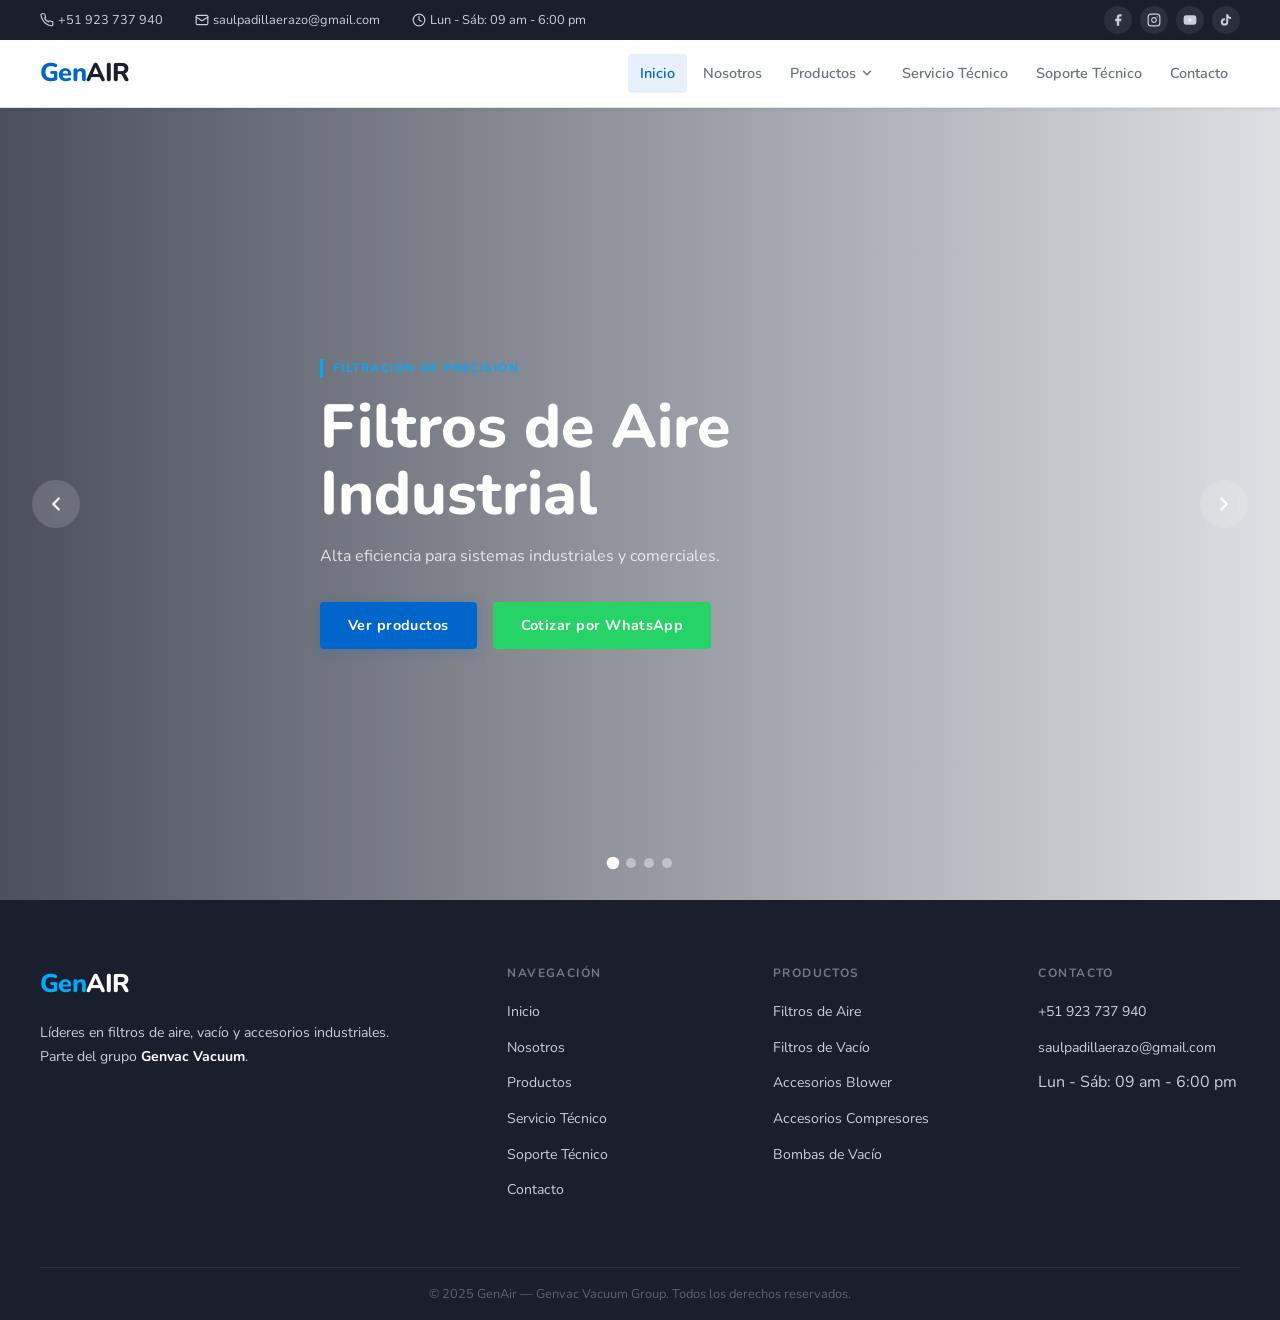
==== index.html @ 7f689625 "Primer Commit" ====
<!DOCTYPE html>
<html lang="es">
<head>
  <meta charset="UTF-8" />
  <meta name="viewport" content="width=device-width, initial-scale=1.0"/>
  <meta name="description" content="GenAir — Líderes en filtros de aire, filtros de vacío y accesorios industriales. Parte del grupo Genvac Vacuum."/>
  <title>GenAir — Filtros & Accesorios Industriales</title>
  <link rel="preconnect" href="https://fonts.googleapis.com">
  <link rel="preconnect" href="https://fonts.gstatic.com" crossorigin>
  <link href="https://fonts.googleapis.com/css2?family=Nunito:wght@400;600;700;800&display=swap" rel="stylesheet">
  <link rel="stylesheet" href="./styles/style.css"/>
</head>
<body>

  <!-- TOPBAR -->
  <div id="topbar">
    <div class="container">
      <div class="topbar-info">
        <span>
          <svg xmlns="http://www.w3.org/2000/svg" viewBox="0 0 24 24" fill="none" stroke="currentColor" stroke-width="2" stroke-linecap="round" stroke-linejoin="round"><path d="M22 16.92v3a2 2 0 0 1-2.18 2 19.79 19.79 0 0 1-8.63-3.07A19.5 19.5 0 0 1 4.69 12 19.79 19.79 0 0 1 1.61 3.4 2 2 0 0 1 3.6 1.22h3a2 2 0 0 1 2 1.72c.127.96.361 1.903.7 2.81a2 2 0 0 1-.45 2.11L7.91 8.81a16 16 0 0 0 6.29 6.29l.95-.95a2 2 0 0 1 2.11-.45c.907.339 1.85.573 2.81.7A2 2 0 0 1 22 16.92z"/></svg>
          <a href="tel:+51923737940">+51 923 737 940</a>
        </span>
        <span>
          <svg xmlns="http://www.w3.org/2000/svg" viewBox="0 0 24 24" fill="none" stroke="currentColor" stroke-width="2" stroke-linecap="round" stroke-linejoin="round"><rect width="20" height="16" x="2" y="4" rx="2"/><path d="m22 7-8.97 5.7a1.94 1.94 0 0 1-2.06 0L2 7"/></svg>
          <a href="mailto:saulpadillaerazo@gmail.com">saulpadillaerazo@gmail.com</a>
        </span>
        <span>
          <svg xmlns="http://www.w3.org/2000/svg" viewBox="0 0 24 24" fill="none" stroke="currentColor" stroke-width="2" stroke-linecap="round" stroke-linejoin="round"><circle cx="12" cy="12" r="10"/><polyline points="12 6 12 12 16 14"/></svg>
          Lun - Sáb: 09 am - 6:00 pm
        </span>
      </div>
      <div class="topbar-social">
        <a href="#" aria-label="Facebook"><svg xmlns="http://www.w3.org/2000/svg" viewBox="0 0 24 24" fill="currentColor"><path d="M18 2h-3a5 5 0 0 0-5 5v3H7v4h3v8h4v-8h3l1-4h-4V7a1 1 0 0 1 1-1h3z"/></svg></a>
        <a href="#" aria-label="Instagram"><svg xmlns="http://www.w3.org/2000/svg" viewBox="0 0 24 24" fill="none" stroke="currentColor" stroke-width="2" stroke-linecap="round" stroke-linejoin="round"><rect width="20" height="20" x="2" y="2" rx="5" ry="5"/><path d="M16 11.37A4 4 0 1 1 12.63 8 4 4 0 0 1 16 11.37z"/><line x1="17.5" x2="17.51" y1="6.5" y2="6.5"/></svg></a>
        <a href="#" aria-label="YouTube"><svg xmlns="http://www.w3.org/2000/svg" viewBox="0 0 24 24" fill="currentColor"><path d="M22.54 6.42a2.78 2.78 0 0 0-1.95-1.96C18.88 4 12 4 12 4s-6.88 0-8.59.46A2.78 2.78 0 0 0 1.46 6.42 29 29 0 0 0 1 12a29 29 0 0 0 .46 5.58 2.78 2.78 0 0 0 1.95 1.96C5.12 20 12 20 12 20s6.88 0 8.59-.46a2.78 2.78 0 0 0 1.95-1.96A29 29 0 0 0 23 12a29 29 0 0 0-.46-5.58z"/><polygon points="9.75 15.02 15.5 12 9.75 8.98 9.75 15.02" fill="white"/></svg></a>
        <a href="#" aria-label="TikTok"><svg xmlns="http://www.w3.org/2000/svg" viewBox="0 0 24 24" fill="currentColor"><path d="M19.59 6.69a4.83 4.83 0 0 1-3.77-4.25V2h-3.45v13.67a2.89 2.89 0 0 1-2.88 2.5 2.89 2.89 0 0 1-2.89-2.89 2.89 2.89 0 0 1 2.89-2.89c.28 0 .54.04.79.1V9.01a6.33 6.33 0 0 0-.79-.05 6.34 6.34 0 0 0-6.34 6.34 6.34 6.34 0 0 0 6.34 6.34 6.34 6.34 0 0 0 6.33-6.34V8.69a8.18 8.18 0 0 0 4.78 1.52V6.75a4.85 4.85 0 0 1-1.01-.06z"/></svg></a>
      </div>
    </div>
  </div>

  <!-- HEADER -->
  <header id="header">
    <div class="container">
      <a href="index.html" class="logo" aria-label="GenAir inicio">
        <span class="logo-gen">Gen</span><span class="logo-air">AIR</span>
      </a>
      <nav id="nav" aria-label="Menú principal">
        <ul>
          <li><a href="index.html" class="active">Inicio</a></li>
          <li><a href="pages/nosotros.html">Nosotros</a></li>
          <li class="has-dropdown">
            <a href="pages/productos.html" class="dropdown-toggle">
              Productos
              <svg xmlns="http://www.w3.org/2000/svg" viewBox="0 0 24 24" fill="none" stroke="currentColor" stroke-width="2.5" stroke-linecap="round" stroke-linejoin="round"><polyline points="6 9 12 15 18 9"/></svg>
            </a>
            <ul class="dropdown">
              <li><a href="pages/productos.html#filtros-aire">Filtros de Aire</a></li>
              <li><a href="pages/productos.html#filtros-vacio">Filtros de Vacío</a></li>
              <li><a href="pages/productos.html#accesorios-blower">Accesorios Blower</a></li>
              <li><a href="pages/productos.html#accesorios-compresores">Accesorios Compresores</a></li>
              <li><a href="pages/productos.html#bombas-vacio">Bombas de Vacío</a></li>
            </ul>
          </li>
          <li><a href="pages/servicio-tecnico.html">Servicio Técnico</a></li>
          <li><a href="pages/soporte-tecnico.html">Soporte Técnico</a></li>
          <li><a href="pages/contacto.html">Contacto</a></li>
        </ul>
      </nav>
      <button id="hamburger" aria-label="Abrir menú" aria-expanded="false" aria-controls="nav">
        <span></span>
        <span></span>
        <span></span>
      </button>
    </div>
  </header>

  <!-- MAIN -->
  <main>

    <!-- SLIDER -->
    <section id="hero-slider">
      <div id="slider-track">

        <!-- Slide 1 -->
        <div class="slide active" data-index="0">
          <div class="slide-bg" style="background-image: url('img/slides/slide-1.jpg');"></div>
          <div class="slide-overlay"></div>
          <div class="container slide-content">
            <span class="slide-tag">Filtración de precisión</span>
            <h1>Filtros de Aire<br/>Industrial</h1>
            <p>Alta eficiencia para sistemas industriales y comerciales.</p>
            <div class="slide-ctas">
              <a href="pages/productos.html#filtros-aire" class="btn-primary">Ver productos</a>
              <a href="https://wa.me/51923737940" class="btn-whatsapp" target="_blank" rel="noopener">Cotizar por WhatsApp</a>
            </div>
          </div>
        </div>

        <!-- Slide 2 -->
        <div class="slide" data-index="1">
          <div class="slide-bg" style="background-image: url('img/slides/slide-2.jpg');"></div>
          <div class="slide-overlay"></div>
          <div class="container slide-content">
            <span class="slide-tag">Vacío industrial</span>
            <h1>Filtros de<br/>Vacío</h1>
            <p>Protección precisa para sistemas de vacío exigentes.</p>
            <div class="slide-ctas">
              <a href="pages/productos.html#filtros-vacio" class="btn-primary">Ver productos</a>
              <a href="https://wa.me/51923737940" class="btn-whatsapp" target="_blank" rel="noopener">Cotizar por WhatsApp</a>
            </div>
          </div>
        </div>

        <!-- Slide 3 -->
        <div class="slide" data-index="2">
          <div class="slide-bg" style="background-image: url('img/slides/slide-3.jpg');"></div>
          <div class="slide-overlay"></div>
          <div class="container slide-content">
            <span class="slide-tag">Blowers & Compresores</span>
            <h1>Accesorios de<br/>Alto Rendimiento</h1>
            <p>Componentes para blowers, compresores y bombas de vacío.</p>
            <div class="slide-ctas">
              <a href="pages/productos.html#accesorios-blower" class="btn-primary">Ver productos</a>
              <a href="https://wa.me/51923737940" class="btn-whatsapp" target="_blank" rel="noopener">Cotizar por WhatsApp</a>
            </div>
          </div>
        </div>

        <!-- Slide 4 -->
        <div class="slide" data-index="3">
          <div class="slide-bg" style="background-image: url('img/slides/slide-4.jpg');"></div>
          <div class="slide-overlay"></div>
          <div class="container slide-content">
            <span class="slide-tag">Grupo Genvac Vacuum</span>
            <h1>Calidad &<br/>Confianza</h1>
            <p>Parte del prestigioso grupo Genvac Vacuum. Líderes en el mercado industrial.</p>
            <div class="slide-ctas">
              <a href="pages/nosotros.html" class="btn-primary">Conoce GenAir</a>
              <a href="https://wa.me/51923737940" class="btn-whatsapp" target="_blank" rel="noopener">Cotizar por WhatsApp</a>
            </div>
          </div>
        </div>

      </div>

      <!-- Flechas -->
      <button id="slider-prev" aria-label="Slide anterior">
        <svg xmlns="http://www.w3.org/2000/svg" viewBox="0 0 24 24" fill="none" stroke="currentColor" stroke-width="2.5" stroke-linecap="round" stroke-linejoin="round"><polyline points="15 18 9 12 15 6"/></svg>
      </button>
      <button id="slider-next" aria-label="Siguiente slide">
        <svg xmlns="http://www.w3.org/2000/svg" viewBox="0 0 24 24" fill="none" stroke="currentColor" stroke-width="2.5" stroke-linecap="round" stroke-linejoin="round"><polyline points="9 18 15 12 9 6"/></svg>
      </button>

      <!-- Puntos -->
      <div id="slider-dots">
        <button class="dot active" data-slide="0" aria-label="Slide 1"></button>
        <button class="dot" data-slide="1" aria-label="Slide 2"></button>
        <button class="dot" data-slide="2" aria-label="Slide 3"></button>
        <button class="dot" data-slide="3" aria-label="Slide 4"></button>
      </div>

    </section>

  </main>

  <!-- FOOTER -->
  <footer>
    <div class="container footer-grid">
      <div class="footer-brand">
        <a href="index.html" aria-label="GenAir inicio">
          <span class="logo-gen">Gen</span><span class="logo-air">AIR</span>
        </a>
        <p>Líderes en filtros de aire, vacío y accesorios industriales.<br/>Parte del grupo <strong>Genvac Vacuum</strong>.</p>
      </div>
      <div>
        <h4>Navegación</h4>
        <ul>
          <li><a href="index.html">Inicio</a></li>
          <li><a href="pages/nosotros.html">Nosotros</a></li>
          <li><a href="pages/productos.html">Productos</a></li>
          <li><a href="pages/servicio-tecnico.html">Servicio Técnico</a></li>
          <li><a href="pages/soporte-tecnico.html">Soporte Técnico</a></li>
          <li><a href="pages/contacto.html">Contacto</a></li>
        </ul>
      </div>
      <div>
        <h4>Productos</h4>
        <ul>
          <li><a href="pages/productos.html#filtros-aire">Filtros de Aire</a></li>
          <li><a href="pages/productos.html#filtros-vacio">Filtros de Vacío</a></li>
          <li><a href="pages/productos.html#accesorios-blower">Accesorios Blower</a></li>
          <li><a href="pages/productos.html#accesorios-compresores">Accesorios Compresores</a></li>
          <li><a href="pages/productos.html#bombas-vacio">Bombas de Vacío</a></li>
        </ul>
      </div>
      <div>
        <h4>Contacto</h4>
        <ul>
          <li><a href="tel:+51923737940">+51 923 737 940</a></li>
          <li><a href="mailto:saulpadillaerazo@gmail.com">saulpadillaerazo@gmail.com</a></li>
          <li>Lun - Sáb: 09 am - 6:00 pm</li>
        </ul>
      </div>
    </div>
    <div class="footer-bottom">
      <div class="container">
        <span>&copy; 2025 GenAir — Genvac Vacuum Group. Todos los derechos reservados.</span>
      </div>
    </div>
  </footer>

  <!-- WHATSAPP FLOTANTE -->
  <a href="https://wa.me/51923737940" id="whatsapp-float" target="_blank" rel="noopener" aria-label="Contactar por WhatsApp">
    <svg xmlns="http://www.w3.org/2000/svg" viewBox="0 0 24 24" fill="currentColor" width="28"><path d="M17.472 14.382c-.297-.149-1.758-.867-2.03-.967-.273-.099-.471-.148-.67.15-.197.297-.767.966-.94 1.164-.173.199-.347.223-.644.075-.297-.15-1.255-.463-2.39-1.475-.883-.788-1.48-1.761-1.653-2.059-.173-.297-.018-.458.13-.606.134-.133.298-.347.446-.52.149-.174.198-.298.298-.497.099-.198.05-.371-.025-.52-.075-.149-.669-1.612-.916-2.207-.242-.579-.487-.5-.669-.51-.173-.008-.371-.01-.57-.01-.198 0-.52.074-.792.372-.272.297-1.04 1.016-1.04 2.479 0 1.462 1.065 2.875 1.213 3.074.149.198 2.096 3.2 5.077 4.487.709.306 1.262.489 1.694.625.712.227 1.36.195 1.871.118.571-.085 1.758-.719 2.006-1.413.248-.694.248-1.289.173-1.413-.074-.124-.272-.198-.57-.347z"/><path d="M12 0C5.373 0 0 5.373 0 12c0 2.122.554 4.118 1.522 5.852L0 24l6.266-1.5A11.944 11.944 0 0012 24c6.627 0 12-5.373 12-12S18.627 0 12 0zm0 21.818a9.818 9.818 0 01-5.032-1.388l-.36-.215-3.726.892.935-3.618-.235-.372A9.818 9.818 0 1112 21.818z"/></svg>
    <span>¿Necesitas ayuda?</span>
  </a>

  <script src="./js/main.js"></script>
</body>
</html>
---- styles/style.css ----
*,
*::before,
*::after {
  box-sizing: border-box;
  margin: 0;
  padding: 0;
}

html {
  font-size: 16px;
  scroll-behavior: smooth;
}

body {
  font-family: "Nunito", sans-serif;
  font-weight: 400;
  color: #1a1f2e;
  background: #ffffff;
  line-height: 1.6;
  overflow-x: hidden;
}

img {
  max-width: 100%;
  display: block;
}

a {
  color: inherit;
  text-decoration: none;
}

ul {
  list-style: none;
}

button {
  font-family: "Nunito", sans-serif;
  cursor: pointer;
  border: none;
  background: none;
}

.container {
  width: min(1200px, 100% - 2rem);
  margin-inline: auto;
}

.fade-up,
.fade-in,
.fade-left,
.fade-right,
.value-card,
.why-card,
.mv-card,
.product-card,
.service-card,
.support-card,
.split-img,
.split-text,
.contact-info,
.contact-form-wrap {
  opacity: 0;
  transition: opacity 0.55s ease, transform 0.55s ease;
}

.fade-up,
.value-card,
.why-card,
.mv-card,
.product-card,
.service-card,
.support-card {
  transform: translateY(28px);
}

.fade-left,
.split-text {
  transform: translateX(-28px);
}

.fade-right,
.split-img,
.contact-form-wrap {
  transform: translateX(28px);
}

.fade-in,
.contact-info {
  transform: none;
}

.fade-up.visible,
.fade-in.visible,
.fade-left.visible,
.fade-right.visible,
.value-card.visible,
.why-card.visible,
.mv-card.visible,
.product-card.visible,
.service-card.visible,
.support-card.visible,
.split-img.visible,
.split-text.visible,
.contact-info.visible,
.contact-form-wrap.visible {
  opacity: 1;
  transform: none;
}

.input-error {
  border-color: #e53e3e !important;
  box-shadow: 0 0 0 3px rgba(229, 62, 62, 0.12) !important;
}

.field-error {
  font-size: 0.78rem;
  font-weight: 600;
  color: #e53e3e;
  margin-top: 4px;
}

.img-placeholder {
  width: 100%;
  aspect-ratio: 4/3;
  background: #f5f7fa;
  border: 2px dashed #e2e6ed;
  border-radius: 16px;
  display: flex;
  align-items: center;
  justify-content: center;
  color: #9ca3af;
  font-size: 0.88rem;
  font-weight: 600;
}

.btn-primary,
.btn-whatsapp,
.btn-outline,
.btn-outline-dark {
  display: inline-flex;
  align-items: center;
  justify-content: center;
  gap: 8px;
  padding: 12px 28px;
  border-radius: 4px;
  font-family: "Nunito", sans-serif;
  font-size: 0.9rem;
  font-weight: 700;
  letter-spacing: 0.03em;
  transition: background 0.25s ease, transform 0.25s ease, box-shadow 0.25s ease;
  white-space: nowrap;
  cursor: pointer;
  border: none;
}

.btn-full {
  width: 100%;
}

.btn-primary {
  background: #0066cc;
  color: #fff;
  box-shadow: 0 2px 12px rgba(0, 102, 204, 0.25);
}
.btn-primary:hover {
  background: #004fa3;
  transform: translateY(-2px);
  box-shadow: 0 6px 20px rgba(0, 102, 204, 0.35);
}

.btn-whatsapp {
  background: #25d366;
  color: #fff;
}
.btn-whatsapp:hover {
  background: #1ebe5d;
  transform: translateY(-2px);
}

.btn-outline {
  background: transparent;
  color: #0066cc;
  border: 1.5px solid #0066cc;
}
.btn-outline:hover {
  background: #0066cc;
  color: #fff;
}

.btn-outline-dark {
  background: transparent;
  color: #fff;
  border: 1.5px solid rgba(255, 255, 255, 0.4);
}
.btn-outline-dark:hover {
  background: rgba(255, 255, 255, 0.1);
}

#topbar {
  background: #1a1f2e;
  color: #c8d0dc;
  height: 40px;
  font-size: 0.8rem;
}
#topbar .container {
  display: flex;
  align-items: center;
  justify-content: space-between;
  height: 100%;
}

.topbar-info {
  display: flex;
  align-items: center;
  gap: 32px;
}
.topbar-info span {
  display: flex;
  align-items: center;
  gap: 4px;
}
.topbar-info svg {
  width: 14px;
  height: 14px;
  flex-shrink: 0;
}
.topbar-info a {
  color: #c8d0dc;
  transition: color 0.25s ease;
}
.topbar-info a:hover {
  color: #fff;
}

.topbar-social {
  display: flex;
  align-items: center;
  gap: 8px;
}
.topbar-social a {
  display: flex;
  align-items: center;
  justify-content: center;
  width: 28px;
  height: 28px;
  border-radius: 50%;
  background: rgba(255, 255, 255, 0.08);
  color: #c8d0dc;
  transition: background 0.25s ease, color 0.25s ease;
}
.topbar-social a svg {
  width: 14px;
  height: 14px;
}
.topbar-social a:hover {
  background: #0066cc;
  color: #fff;
}

@media (max-width: 768px) {
  .topbar-info span:not(:first-child) {
    display: none;
  }
}
#header {
  position: sticky;
  top: 0;
  z-index: 100;
  background: #ffffff;
  height: 68px;
  border-bottom: 1px solid #e2e6ed;
  box-shadow: 0 1px 4px rgba(0, 0, 0, 0.08);
  transition: box-shadow 0.25s ease;
}
#header.is-scrolled {
  box-shadow: 0 4px 16px rgba(0, 0, 0, 0.1);
}
#header .container {
  display: flex;
  align-items: center;
  justify-content: space-between;
  height: 100%;
  gap: 32px;
}

.logo {
  flex-shrink: 0;
  display: flex;
  align-items: center;
}

.logo-gen {
  color: #0066cc;
  font-weight: 800;
  font-size: 1.6rem;
  letter-spacing: -0.02em;
}

.logo-air {
  color: #1a1f2e;
  font-weight: 800;
  font-size: 1.6rem;
  letter-spacing: -0.02em;
}

#hamburger {
  display: none;
  flex-direction: column;
  justify-content: center;
  gap: 5px;
  width: 40px;
  height: 40px;
  padding: 8px;
  border-radius: 4px;
  transition: background 0.25s ease;
}
#hamburger:hover {
  background: #f5f7fa;
}
#hamburger span {
  display: block;
  width: 100%;
  height: 2px;
  background: #1a1f2e;
  border-radius: 2px;
  transition: transform 0.25s ease, opacity 0.25s ease;
}
#hamburger.is-open span:nth-child(1) {
  transform: translateY(7px) rotate(45deg);
}
#hamburger.is-open span:nth-child(2) {
  opacity: 0;
}
#hamburger.is-open span:nth-child(3) {
  transform: translateY(-7px) rotate(-45deg);
}

@media (max-width: 768px) {
  #hamburger {
    display: flex;
  }
}
#nav > ul {
  display: flex;
  align-items: center;
  gap: 4px;
}
#nav a {
  display: flex;
  align-items: center;
  gap: 4px;
  padding: 8px 12px;
  font-size: 0.9rem;
  font-weight: 600;
  color: #6b7280;
  border-radius: 4px;
  transition: color 0.25s ease, background 0.25s ease;
  white-space: nowrap;
}
#nav a:hover, #nav a.active {
  color: #0066cc;
  background: #e8f0fb;
}
#nav a svg {
  width: 14px;
  height: 14px;
  transition: transform 0.25s ease;
}

.has-dropdown {
  position: relative;
}
.has-dropdown.is-open > a svg {
  transform: rotate(180deg);
}

.dropdown {
  display: none;
  position: absolute;
  top: calc(100% + 8px);
  left: 0;
  background: #ffffff;
  border: 1px solid #e2e6ed;
  border-radius: 8px;
  box-shadow: 0 8px 32px rgba(0, 0, 0, 0.14);
  min-width: 220px;
  padding: 8px;
  z-index: 200;
  flex-direction: column !important;
  gap: 0 !important;
}
.dropdown li a {
  display: block;
  padding: 10px 14px;
  font-size: 0.88rem;
  font-weight: 600;
  color: #6b7280;
  border-radius: 4px;
}
.dropdown li a:hover {
  background: #e8f0fb;
  color: #0066cc;
}

.has-dropdown.is-open > .dropdown {
  display: block;
}

@media (max-width: 768px) {
  #nav {
    display: none;
    position: fixed;
    top: calc(40px + 68px);
    left: 0;
    right: 0;
    background: #ffffff;
    border-bottom: 1px solid #e2e6ed;
    box-shadow: 0 8px 32px rgba(0, 0, 0, 0.14);
    padding: 16px;
    z-index: 99;
  }
  #nav.is-open {
    display: block;
  }
  #nav > ul {
    flex-direction: column;
    align-items: stretch;
    gap: 0;
  }
  #nav a {
    padding: 14px 16px;
    border-bottom: 1px solid #e2e6ed;
    border-radius: 0;
  }
  .dropdown {
    position: static;
    box-shadow: none;
    border: none;
    border-radius: 0;
    padding-left: 32px;
    background: #f5f7fa;
    min-width: unset;
  }
  .dropdown li a {
    border-bottom: 1px solid #e2e6ed;
    border-radius: 0;
  }
  .has-dropdown.is-open > .dropdown {
    display: block;
  }
}
#whatsapp-float {
  position: fixed;
  bottom: 32px;
  right: 32px;
  z-index: 999;
  display: flex;
  align-items: center;
  gap: 8px;
  background: #25d366;
  color: #fff;
  padding: 12px 20px 12px 16px;
  border-radius: 50px;
  box-shadow: 0 4px 20px rgba(37, 211, 102, 0.4);
  font-size: 0.88rem;
  font-weight: 700;
  transition: transform 0.25s ease, box-shadow 0.25s ease, opacity 0.25s ease;
  opacity: 0;
  transform: translateY(10px);
  pointer-events: none;
}
#whatsapp-float.is-visible {
  opacity: 1;
  transform: translateY(0);
  pointer-events: auto;
}
#whatsapp-float:hover {
  background: #1ebe5d;
  transform: translateY(-3px);
  box-shadow: 0 8px 28px rgba(37, 211, 102, 0.5);
}
#whatsapp-float svg {
  flex-shrink: 0;
}

@media (max-width: 768px) {
  #whatsapp-float {
    padding: 14px;
    border-radius: 50%;
  }
  #whatsapp-float span {
    display: none;
  }
}
#hero-slider {
  position: relative;
  width: 100%;
  height: calc(100vh - 40px - 68px);
  min-height: 480px;
  overflow: hidden;
}

#slider-track {
  position: relative;
  width: 100%;
  height: 100%;
}

.slide {
  position: absolute;
  inset: 0;
  opacity: 0;
  transition: opacity 0.7s ease;
  pointer-events: none;
}
.slide.active {
  opacity: 1;
  pointer-events: auto;
}

.slide-bg {
  position: absolute;
  inset: 0;
  background-size: cover;
  background-position: center;
  background-repeat: no-repeat;
  background-color: #f5f7fa;
}

.slide-overlay {
  position: absolute;
  inset: 0;
  background: linear-gradient(to right, rgba(10, 15, 30, 0.72) 0%, rgba(10, 15, 30, 0.35) 60%, rgba(10, 15, 30, 0.1) 100%);
}

.slide-content {
  position: relative;
  z-index: 2;
  height: 100%;
  display: flex;
  flex-direction: column;
  justify-content: center;
  padding-block: 64px;
  max-width: 640px;
}

.slide-tag {
  display: inline-block;
  font-size: 0.75rem;
  font-weight: 700;
  letter-spacing: 0.12em;
  text-transform: uppercase;
  color: #00aaff;
  border-left: 3px solid #00aaff;
  padding-left: 10px;
  margin-bottom: 16px;
}

.slide-content h1 {
  font-size: clamp(2.2rem, 5vw, 3.8rem);
  font-weight: 800;
  line-height: 1.1;
  color: #fff;
  margin-bottom: 16px;
  animation: slideUp 0.6s ease both;
}

.slide-content p {
  font-size: 1rem;
  color: rgba(255, 255, 255, 0.8);
  max-width: 480px;
  margin-bottom: 32px;
  animation: slideUp 0.6s 0.1s ease both;
}

.slide-ctas {
  display: flex;
  gap: 16px;
  flex-wrap: wrap;
  animation: slideUp 0.6s 0.2s ease both;
}

#slider-prev,
#slider-next {
  position: absolute;
  top: 50%;
  transform: translateY(-50%);
  z-index: 10;
  width: 48px;
  height: 48px;
  border-radius: 50%;
  background: rgba(255, 255, 255, 0.15);
  backdrop-filter: blur(6px);
  color: #fff;
  display: flex;
  align-items: center;
  justify-content: center;
  transition: background 0.25s ease, transform 0.25s ease;
}
#slider-prev svg,
#slider-next svg {
  width: 22px;
  height: 22px;
}
#slider-prev:hover,
#slider-next:hover {
  background: #0066cc;
  transform: translateY(-50%) scale(1.05);
}

#slider-prev {
  left: 32px;
}

#slider-next {
  right: 32px;
}

#slider-dots {
  position: absolute;
  bottom: 32px;
  left: 50%;
  transform: translateX(-50%);
  z-index: 10;
  display: flex;
  gap: 8px;
}

.dot {
  width: 10px;
  height: 10px;
  border-radius: 50%;
  background: rgba(255, 255, 255, 0.4);
  transition: background 0.25s ease, transform 0.25s ease;
}
.dot.active {
  background: #fff;
  transform: scale(1.25);
}
.dot:hover {
  background: rgba(255, 255, 255, 0.75);
}

@keyframes slideUp {
  from {
    opacity: 0;
    transform: translateY(20px);
  }
  to {
    opacity: 1;
    transform: translateY(0);
  }
}
@media (max-width: 768px) {
  #slider-prev {
    left: 16px;
  }
  #slider-next {
    right: 16px;
  }
  #slider-prev,
  #slider-next {
    width: 40px;
    height: 40px;
  }
  .slide-ctas {
    flex-direction: column;
  }
}
footer {
  background: #1a1f2e;
  color: #c8d0dc;
  padding-top: 64px;
}

.footer-grid {
  display: grid;
  grid-template-columns: 2fr 1fr 1fr 1fr;
  gap: 64px;
  padding-bottom: 64px;
  border-bottom: 1px solid rgba(255, 255, 255, 0.08);
}

.footer-brand .logo-gen {
  color: #00aaff;
}
.footer-brand .logo-air {
  color: #fff;
}
.footer-brand p {
  margin-top: 16px;
  font-size: 0.88rem;
  color: #c8d0dc;
  line-height: 1.7;
}
.footer-brand p strong {
  color: #fff;
}

footer h4 {
  font-size: 0.75rem;
  font-weight: 700;
  letter-spacing: 0.12em;
  text-transform: uppercase;
  color: rgba(255, 255, 255, 0.4);
  margin-bottom: 16px;
}

footer ul {
  display: flex;
  flex-direction: column;
  gap: 10px;
}

footer li a,
footer li p {
  font-size: 0.88rem;
  color: #c8d0dc;
  transition: color 0.25s ease;
}

footer li a:hover {
  color: #fff;
}

.footer-bottom {
  padding-block: 16px;
}
.footer-bottom .container {
  display: flex;
  align-items: center;
  justify-content: center;
}
.footer-bottom span {
  font-size: 0.8rem;
  color: rgba(255, 255, 255, 0.3);
}

@media (max-width: 1024px) {
  .footer-grid {
    grid-template-columns: 1fr 1fr;
    gap: 32px;
  }
  .footer-grid .footer-brand {
    grid-column: span 2;
  }
}
@media (max-width: 768px) {
  .footer-grid {
    grid-template-columns: 1fr;
  }
  .footer-grid .footer-brand {
    grid-column: span 1;
  }
}
.page-hero {
  position: relative;
  height: 340px;
  display: flex;
  align-items: center;
  overflow: hidden;
}

.page-hero-bg {
  position: absolute;
  inset: 0;
  background-size: cover;
  background-position: center;
  background-color: #f5f7fa;
}

.page-hero-overlay {
  position: absolute;
  inset: 0;
  background: linear-gradient(to right, rgba(10, 15, 30, 0.8) 0%, rgba(10, 15, 30, 0.45) 60%, rgba(10, 15, 30, 0.15) 100%);
}

.page-hero-content {
  position: relative;
  z-index: 2;
}

.page-tag {
  display: inline-block;
  font-size: 0.75rem;
  font-weight: 700;
  letter-spacing: 0.14em;
  text-transform: uppercase;
  color: #00aaff;
  border-left: 3px solid #00aaff;
  padding-left: 10px;
  margin-bottom: 14px;
}

.page-hero-content h1 {
  font-size: clamp(2rem, 5vw, 3.2rem);
  font-weight: 800;
  color: #fff;
  line-height: 1.1;
  margin-bottom: 12px;
}
.page-hero-content h1 span {
  color: #00aaff;
}

.page-hero-content p {
  font-size: 1rem;
  color: rgba(255, 255, 255, 0.75);
  max-width: 480px;
}

.section-tag {
  display: inline-block;
  font-size: 0.75rem;
  font-weight: 700;
  letter-spacing: 0.14em;
  text-transform: uppercase;
  color: #0066cc;
  border-left: 3px solid #0066cc;
  padding-left: 10px;
  margin-bottom: 14px;
}
.section-tag--light {
  color: rgba(255, 255, 255, 0.6);
  border-color: rgba(255, 255, 255, 0.4);
}

.section-header {
  text-align: center;
  margin-bottom: 56px;
}
.section-header h2 {
  font-size: clamp(1.8rem, 3.5vw, 2.6rem);
  font-weight: 800;
  color: #1a1f2e;
}
.section-header p {
  margin-top: 16px;
  color: #6b7280;
  max-width: 560px;
  margin-inline: auto;
  line-height: 1.75;
}

.section-why .section-header h2 {
  color: #fff;
}

.section-alt {
  background: #f5f7fa;
}

.section-split {
  padding-block: 96px;
  background: #ffffff;
}

.split-grid {
  display: grid;
  grid-template-columns: 1fr 1fr;
  gap: 72px;
  align-items: center;
}
.split-grid--reverse .split-img {
  order: 2;
}
.split-grid--reverse .split-text {
  order: 1;
}

.split-img img {
  width: 100%;
  aspect-ratio: 4/3;
  object-fit: cover;
  border-radius: 16px;
}

.split-text h2 {
  font-size: clamp(1.6rem, 3vw, 2.2rem);
  font-weight: 800;
  line-height: 1.2;
  margin-bottom: 20px;
  color: #1a1f2e;
}
.split-text p {
  color: #6b7280;
  margin-bottom: 16px;
  line-height: 1.75;
}
.split-text p strong {
  color: #0066cc;
  font-weight: 700;
}

#mision-vision {
  padding-block: 80px;
}

.mv-grid {
  display: grid;
  grid-template-columns: 1fr 1fr;
  gap: 32px;
}

.mv-card {
  background: #ffffff;
  border: 1px solid #e2e6ed;
  border-radius: 16px;
  padding: 48px 40px;
  transition: box-shadow 0.25s ease, transform 0.25s ease;
}
.mv-card:hover {
  box-shadow: 0 4px 16px rgba(0, 0, 0, 0.1);
  transform: translateY(-4px);
}
.mv-card:first-child {
  border-top: 4px solid #0066cc;
}
.mv-card:last-child {
  border-top: 4px solid #00aaff;
}
.mv-card h3 {
  font-size: 1.4rem;
  font-weight: 800;
  color: #1a1f2e;
  margin-bottom: 14px;
}
.mv-card p {
  color: #6b7280;
  line-height: 1.75;
}

.mv-icon {
  width: 52px;
  height: 52px;
  border-radius: 8px;
  background: #e8f0fb;
  display: flex;
  align-items: center;
  justify-content: center;
  color: #0066cc;
  margin-bottom: 24px;
}
.mv-icon svg {
  width: 26px;
  height: 26px;
}
.mv-card:last-child .mv-icon {
  background: rgba(0, 170, 255, 0.1);
  color: #00aaff;
}

.section-values {
  padding-block: 96px;
  background: #ffffff;
}

.values-grid {
  display: grid;
  grid-template-columns: repeat(4, 1fr);
  gap: 16px;
}

.value-card {
  background: #f5f7fa;
  border: 1px solid #e2e6ed;
  border-radius: 16px;
  padding: 36px 28px;
  text-align: center;
  transition: box-shadow 0.25s ease, transform 0.25s ease, border-color 0.25s ease;
}
.value-card:hover {
  box-shadow: 0 4px 16px rgba(0, 0, 0, 0.1);
  transform: translateY(-4px);
  border-color: #0066cc;
}
.value-card:hover .value-icon {
  background: #0066cc;
  color: #fff;
}
.value-card h4 {
  font-size: 1.1rem;
  font-weight: 800;
  color: #1a1f2e;
  margin-bottom: 10px;
}
.value-card p {
  font-size: 0.88rem;
  color: #6b7280;
  line-height: 1.7;
}

.value-icon {
  width: 56px;
  height: 56px;
  border-radius: 50%;
  background: #e8f0fb;
  display: flex;
  align-items: center;
  justify-content: center;
  color: #0066cc;
  margin: 0 auto 20px;
  transition: background 0.25s ease, color 0.25s ease;
}
.value-icon svg {
  width: 26px;
  height: 26px;
}

.section-why {
  padding-block: 96px;
  background: #1a1f2e;
}

.why-grid {
  display: grid;
  grid-template-columns: repeat(4, 1fr);
  gap: 16px;
}

.why-card {
  border: 1px solid rgba(255, 255, 255, 0.08);
  border-radius: 16px;
  padding: 36px 28px;
  transition: border-color 0.25s ease, background 0.25s ease;
}
.why-card:hover {
  border-color: #0066cc;
  background: rgba(0, 102, 204, 0.07);
}
.why-card h4 {
  font-size: 1rem;
  font-weight: 800;
  color: #fff;
  margin-bottom: 10px;
}
.why-card p {
  font-size: 0.88rem;
  color: rgba(255, 255, 255, 0.55);
  line-height: 1.7;
}

.why-num {
  display: block;
  font-size: 2.4rem;
  font-weight: 800;
  color: #0066cc;
  opacity: 0.5;
  line-height: 1;
  margin-bottom: 16px;
}

@media (max-width: 1024px) {
  .values-grid {
    grid-template-columns: repeat(2, 1fr);
  }
  .why-grid {
    grid-template-columns: repeat(2, 1fr);
  }
}
@media (max-width: 768px) {
  .page-hero {
    height: 260px;
  }
  .split-grid {
    grid-template-columns: 1fr;
    gap: 40px;
  }
  .split-grid--reverse .split-img,
  .split-grid--reverse .split-text {
    order: unset;
  }
  .mv-grid {
    grid-template-columns: 1fr;
  }
  .values-grid {
    grid-template-columns: 1fr 1fr;
  }
  .why-grid {
    grid-template-columns: 1fr 1fr;
  }
}
@media (max-width: 480px) {
  .values-grid {
    grid-template-columns: 1fr;
  }
  .why-grid {
    grid-template-columns: 1fr;
  }
}
.section-products {
  padding-block: 96px;
  background: #ffffff;
}

.products-grid {
  display: grid;
  grid-template-columns: repeat(3, 1fr);
  gap: 32px;
  margin-bottom: 64px;
}

.product-card {
  display: block;
  border: 1px solid #e2e6ed;
  border-radius: 16px;
  overflow: hidden;
  background: #ffffff;
  transition: box-shadow 0.25s ease, transform 0.25s ease;
}
.product-card:hover {
  box-shadow: 0 8px 32px rgba(0, 0, 0, 0.14);
  transform: translateY(-6px);
}
.product-card:hover .product-card-overlay {
  opacity: 1;
}
.product-card:hover .product-card-img .img-placeholder {
  border-color: #0066cc;
}

.product-card-img {
  position: relative;
  overflow: hidden;
}
.product-card-img img {
  width: 100%;
  aspect-ratio: 16/10;
  object-fit: cover;
  display: block;
  transition: transform 0.25s ease;
}
.product-card-img .img-placeholder {
  aspect-ratio: 16/10;
  border-radius: 0;
  border: none;
  border-bottom: 2px dashed #e2e6ed;
  transition: border-color 0.25s ease;
}
.product-card-img .product-card:hover img {
  transform: scale(1.04);
}

.product-card-overlay {
  position: absolute;
  inset: 0;
  background: rgba(0, 102, 204, 0.75);
  display: flex;
  align-items: center;
  justify-content: center;
  opacity: 0;
  transition: opacity 0.25s ease;
}
.product-card-overlay span {
  color: #fff;
  font-size: 1rem;
  font-weight: 700;
  letter-spacing: 0.04em;
}

.product-card-body {
  padding: 24px;
}
.product-card-body h3 {
  font-size: 1.1rem;
  font-weight: 800;
  color: #1a1f2e;
  margin-bottom: 8px;
}
.product-card-body p {
  font-size: 0.88rem;
  color: #6b7280;
  line-height: 1.7;
}

.products-cta {
  text-align: center;
  padding: 48px 0 0;
  border-top: 1px solid #e2e6ed;
}
.products-cta p {
  font-size: 1rem;
  color: #6b7280;
  margin-bottom: 16px;
}

@media (max-width: 1024px) {
  .products-grid {
    grid-template-columns: repeat(2, 1fr);
  }
}
@media (max-width: 768px) {
  .products-grid {
    grid-template-columns: 1fr;
  }
}
.section-intro {
  padding-block: 96px;
  background: #ffffff;
}
.section-intro .intro-text {
  max-width: 720px;
}
.section-intro .intro-text h2 {
  font-size: clamp(1.6rem, 3vw, 2.2rem);
  font-weight: 800;
  line-height: 1.2;
  margin-bottom: 20px;
  color: #1a1f2e;
}
.section-intro .intro-text p {
  color: #6b7280;
  margin-bottom: 16px;
  line-height: 1.75;
}

.services-grid {
  display: grid;
  grid-template-columns: repeat(3, 1fr);
  gap: 32px;
  padding-block: 96px;
}

.service-card {
  background: #ffffff;
  border: 1px solid #e2e6ed;
  border-radius: 16px;
  overflow: hidden;
  transition: box-shadow 0.25s ease, transform 0.25s ease;
}
.service-card:hover {
  box-shadow: 0 8px 32px rgba(0, 0, 0, 0.14);
  transform: translateY(-4px);
}
.service-card:hover .service-card-overlay {
  opacity: 1;
}

.service-card-img {
  position: relative;
  overflow: hidden;
}
.service-card-img img {
  width: 100%;
  aspect-ratio: 16/9;
  object-fit: cover;
  display: block;
}
.service-card-img .img-placeholder {
  aspect-ratio: 16/9;
  border-radius: 0;
  border: none;
  border-bottom: 2px dashed #e2e6ed;
}

.service-card-overlay {
  position: absolute;
  inset: 0;
  background: rgba(0, 102, 204, 0.5);
  opacity: 0;
  transition: opacity 0.25s ease;
}

.service-card-body {
  padding: 28px;
}
.service-card-body h3 {
  font-size: 1rem;
  font-weight: 800;
  color: #1a1f2e;
  margin-bottom: 12px;
  line-height: 1.3;
}
.service-card-body p {
  font-size: 0.88rem;
  color: #6b7280;
  line-height: 1.7;
  margin-bottom: 32px;
}

.service-icon {
  width: 44px;
  height: 44px;
  border-radius: 8px;
  background: #e8f0fb;
  display: flex;
  align-items: center;
  justify-content: center;
  color: #0066cc;
  margin-bottom: 16px;
}
.service-icon svg {
  width: 22px;
  height: 22px;
}

.section-cta {
  padding-block: 96px;
  background: #0066cc;
  text-align: center;
}
.section-cta h2 {
  font-size: clamp(1.6rem, 3vw, 2.2rem);
  font-weight: 800;
  color: #fff;
  margin-bottom: 16px;
}
.section-cta p {
  color: rgba(255, 255, 255, 0.8);
  margin-bottom: 32px;
  font-size: 1rem;
}

.cta-btns {
  display: flex;
  gap: 16px;
  justify-content: center;
  flex-wrap: wrap;
}

@media (max-width: 1024px) {
  .services-grid {
    grid-template-columns: repeat(2, 1fr);
  }
}
@media (max-width: 768px) {
  .services-grid {
    grid-template-columns: 1fr;
  }
  .cta-btns {
    flex-direction: column;
    align-items: center;
  }
}
.section-support {
  padding-block: 96px;
  background: #ffffff;
}

.support-grid {
  display: grid;
  grid-template-columns: repeat(2, 1fr);
  gap: 32px;
}

.support-card {
  display: block;
  border-radius: 16px;
  overflow: hidden;
  position: relative;
  cursor: pointer;
  transition: box-shadow 0.25s ease, transform 0.25s ease;
}
.support-card:hover {
  box-shadow: 0 8px 32px rgba(0, 0, 0, 0.14);
  transform: translateY(-4px);
}
.support-card:hover .support-card-overlay {
  opacity: 1;
}
.support-card:hover .support-card-body {
  background: #0066cc;
}
.support-card:hover .support-card-body h3, .support-card:hover .support-card-body p {
  color: #fff;
}

.support-card-img {
  position: relative;
  overflow: hidden;
}
.support-card-img img {
  width: 100%;
  aspect-ratio: 16/9;
  object-fit: cover;
  display: block;
  transition: transform 0.4s ease;
}
.support-card-img .img-placeholder {
  aspect-ratio: 16/9;
  border-radius: 0;
  border: none;
  background: #f5f7fa;
}
.support-card-img .support-card:hover img {
  transform: scale(1.04);
}

.support-card-overlay {
  position: absolute;
  inset: 0;
  background: rgba(0, 102, 204, 0.65);
  display: flex;
  align-items: center;
  justify-content: center;
  opacity: 0;
  transition: opacity 0.25s ease;
}
.support-card-overlay span {
  color: #fff;
  font-size: 1.1rem;
  font-weight: 800;
  letter-spacing: 0.04em;
}

.support-card-body {
  padding: 20px 24px;
  background: #ffffff;
  border: 1px solid #e2e6ed;
  border-top: none;
  transition: background 0.25s ease;
}
.support-card-body h3 {
  font-size: 1rem;
  font-weight: 800;
  color: #1a1f2e;
  line-height: 1.3;
  transition: color 0.25s ease;
}

.support-card-subtitle {
  font-size: 0.78rem;
  font-weight: 600;
  color: #6b7280;
  text-transform: uppercase;
  letter-spacing: 0.08em;
  margin-bottom: 4px;
  transition: color 0.25s ease;
}

@media (max-width: 1024px) {
  .support-grid {
    grid-template-columns: repeat(2, 1fr);
  }
}
@media (max-width: 768px) {
  .support-grid {
    grid-template-columns: 1fr;
  }
}
.section-contact {
  padding-block: 96px;
  background: #ffffff;
}

.contact-grid {
  display: grid;
  grid-template-columns: 1fr 1.4fr;
  gap: 72px;
  align-items: start;
}

.contact-info h2 {
  font-size: clamp(1.6rem, 3vw, 2.2rem);
  font-weight: 800;
  line-height: 1.2;
  color: #1a1f2e;
  margin-bottom: 20px;
}
.contact-info > p {
  color: #6b7280;
  line-height: 1.75;
  margin-bottom: 64px;
}

.contact-data {
  display: flex;
  flex-direction: column;
  gap: 32px;
}
.contact-data li {
  display: flex;
  align-items: flex-start;
  gap: 16px;
}

.contact-data-icon {
  width: 44px;
  height: 44px;
  flex-shrink: 0;
  border-radius: 8px;
  background: #e8f0fb;
  display: flex;
  align-items: center;
  justify-content: center;
  color: #0066cc;
}
.contact-data-icon svg {
  width: 20px;
  height: 20px;
}

.contact-data li > div span {
  display: block;
  font-size: 0.75rem;
  font-weight: 700;
  letter-spacing: 0.1em;
  text-transform: uppercase;
  color: #9ca3af;
  margin-bottom: 4px;
}
.contact-data li > div a, .contact-data li > div p {
  font-size: 0.95rem;
  font-weight: 600;
  color: #1a1f2e;
  transition: color 0.25s ease;
}
.contact-data li > div a:hover {
  color: #0066cc;
}

.contact-form-wrap {
  background: #f5f7fa;
  border: 1px solid #e2e6ed;
  border-radius: 16px;
  padding: 48px 40px;
}
.contact-form-wrap h2 {
  font-size: 1.6rem;
  font-weight: 800;
  color: #1a1f2e;
  margin-bottom: 32px;
}

.contact-form {
  display: flex;
  flex-direction: column;
  gap: 16px;
}

.form-row {
  display: grid;
  grid-template-columns: 1fr 1fr;
  gap: 16px;
}

.form-group {
  display: flex;
  flex-direction: column;
  gap: 6px;
}
.form-group label {
  font-size: 0.85rem;
  font-weight: 700;
  color: #1a1f2e;
}
.form-group label span {
  color: #0066cc;
}
.form-group input,
.form-group textarea {
  font-family: "Nunito", sans-serif;
  font-size: 0.9rem;
  color: #1a1f2e;
  background: #ffffff;
  border: 1.5px solid #e2e6ed;
  border-radius: 4px;
  padding: 12px 14px;
  transition: border-color 0.25s ease, box-shadow 0.25s ease;
  outline: none;
  resize: vertical;
}
.form-group input::placeholder,
.form-group textarea::placeholder {
  color: #9ca3af;
}
.form-group input:focus,
.form-group textarea:focus {
  border-color: #0066cc;
  box-shadow: 0 0 0 3px rgba(0, 102, 204, 0.12);
}

.section-map {
  padding-block: 96px;
  background: #f5f7fa;
}
.section-map .section-header {
  margin-bottom: 64px;
}

.map-wrap {
  border-radius: 16px;
  overflow: hidden;
  border: 1px solid #e2e6ed;
  box-shadow: 0 1px 4px rgba(0, 0, 0, 0.08);
}
.map-wrap iframe {
  display: block;
  width: 100%;
}

@media (max-width: 1024px) {
  .contact-grid {
    grid-template-columns: 1fr;
    gap: 64px;
  }
}
@media (max-width: 768px) {
  .contact-form-wrap {
    padding: 32px 16px;
  }
  .form-row {
    grid-template-columns: 1fr;
  }
}

/*# sourceMappingURL=style.css.map */
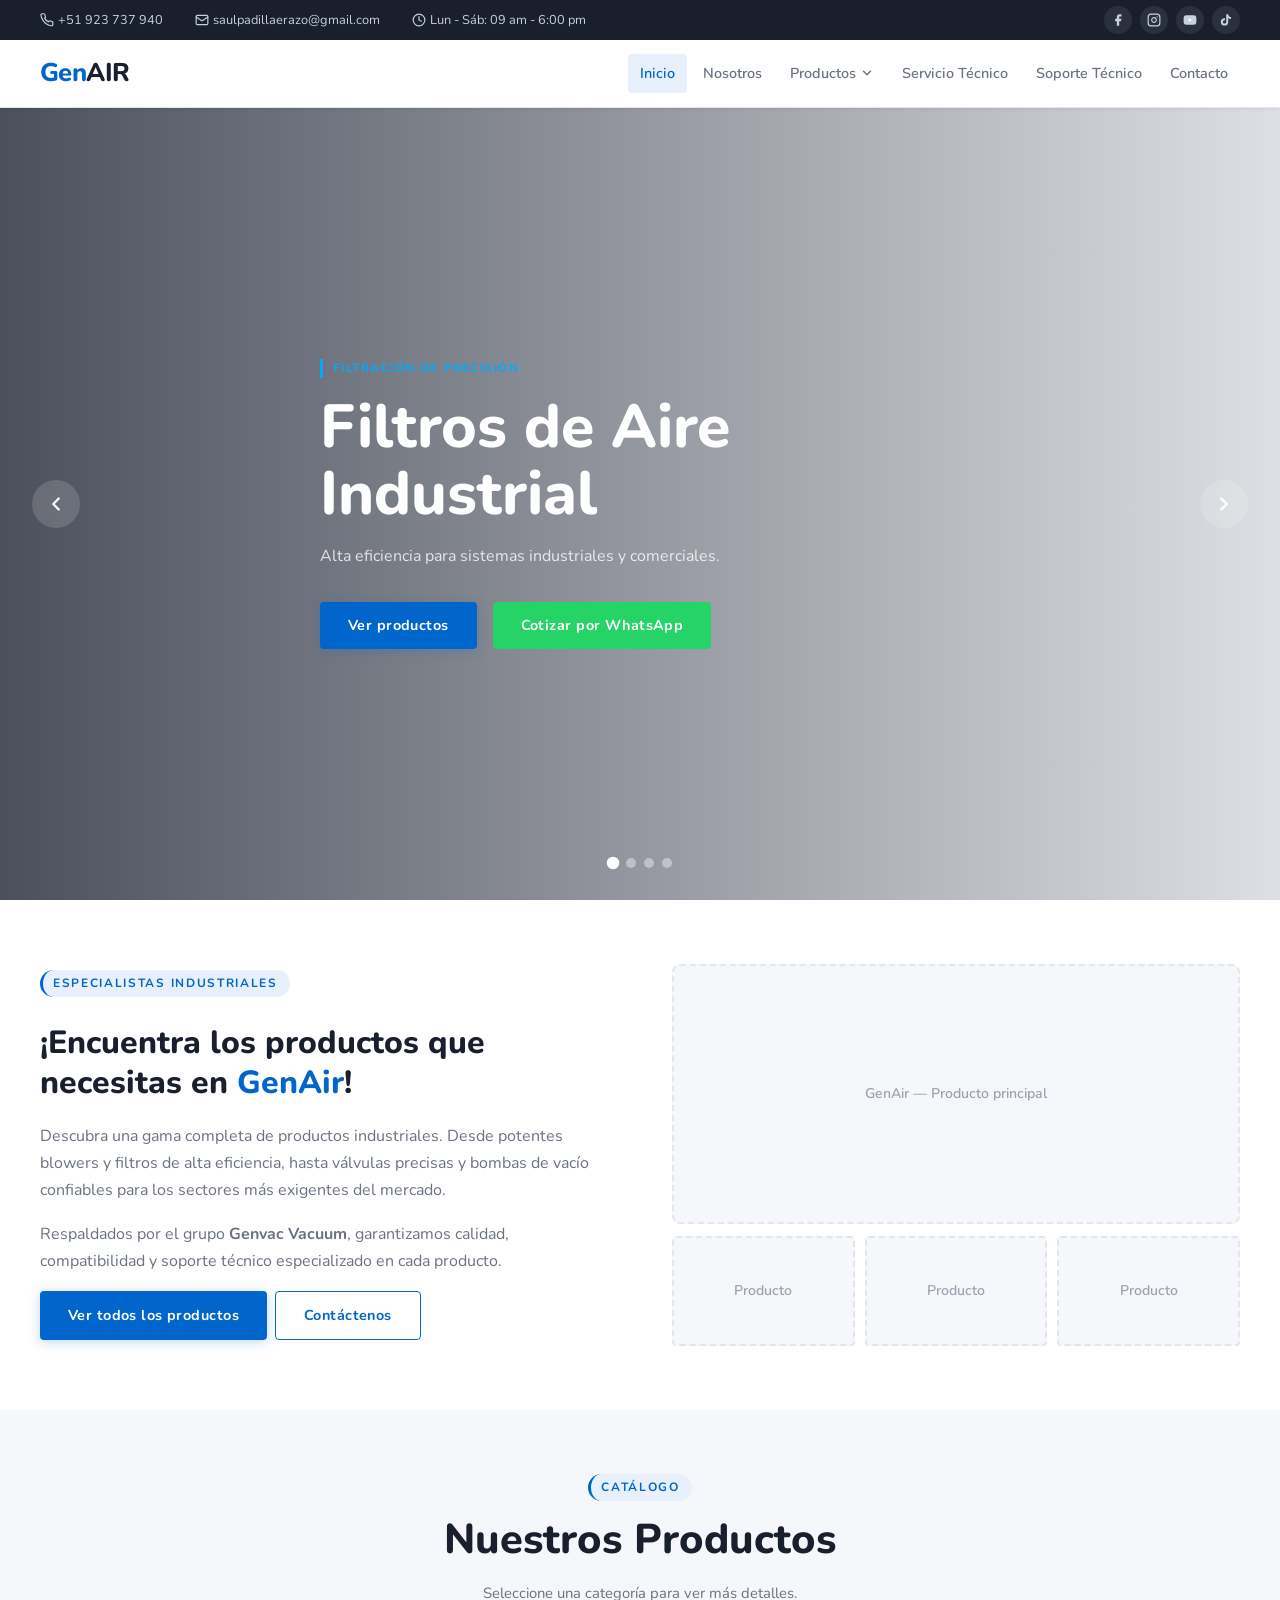
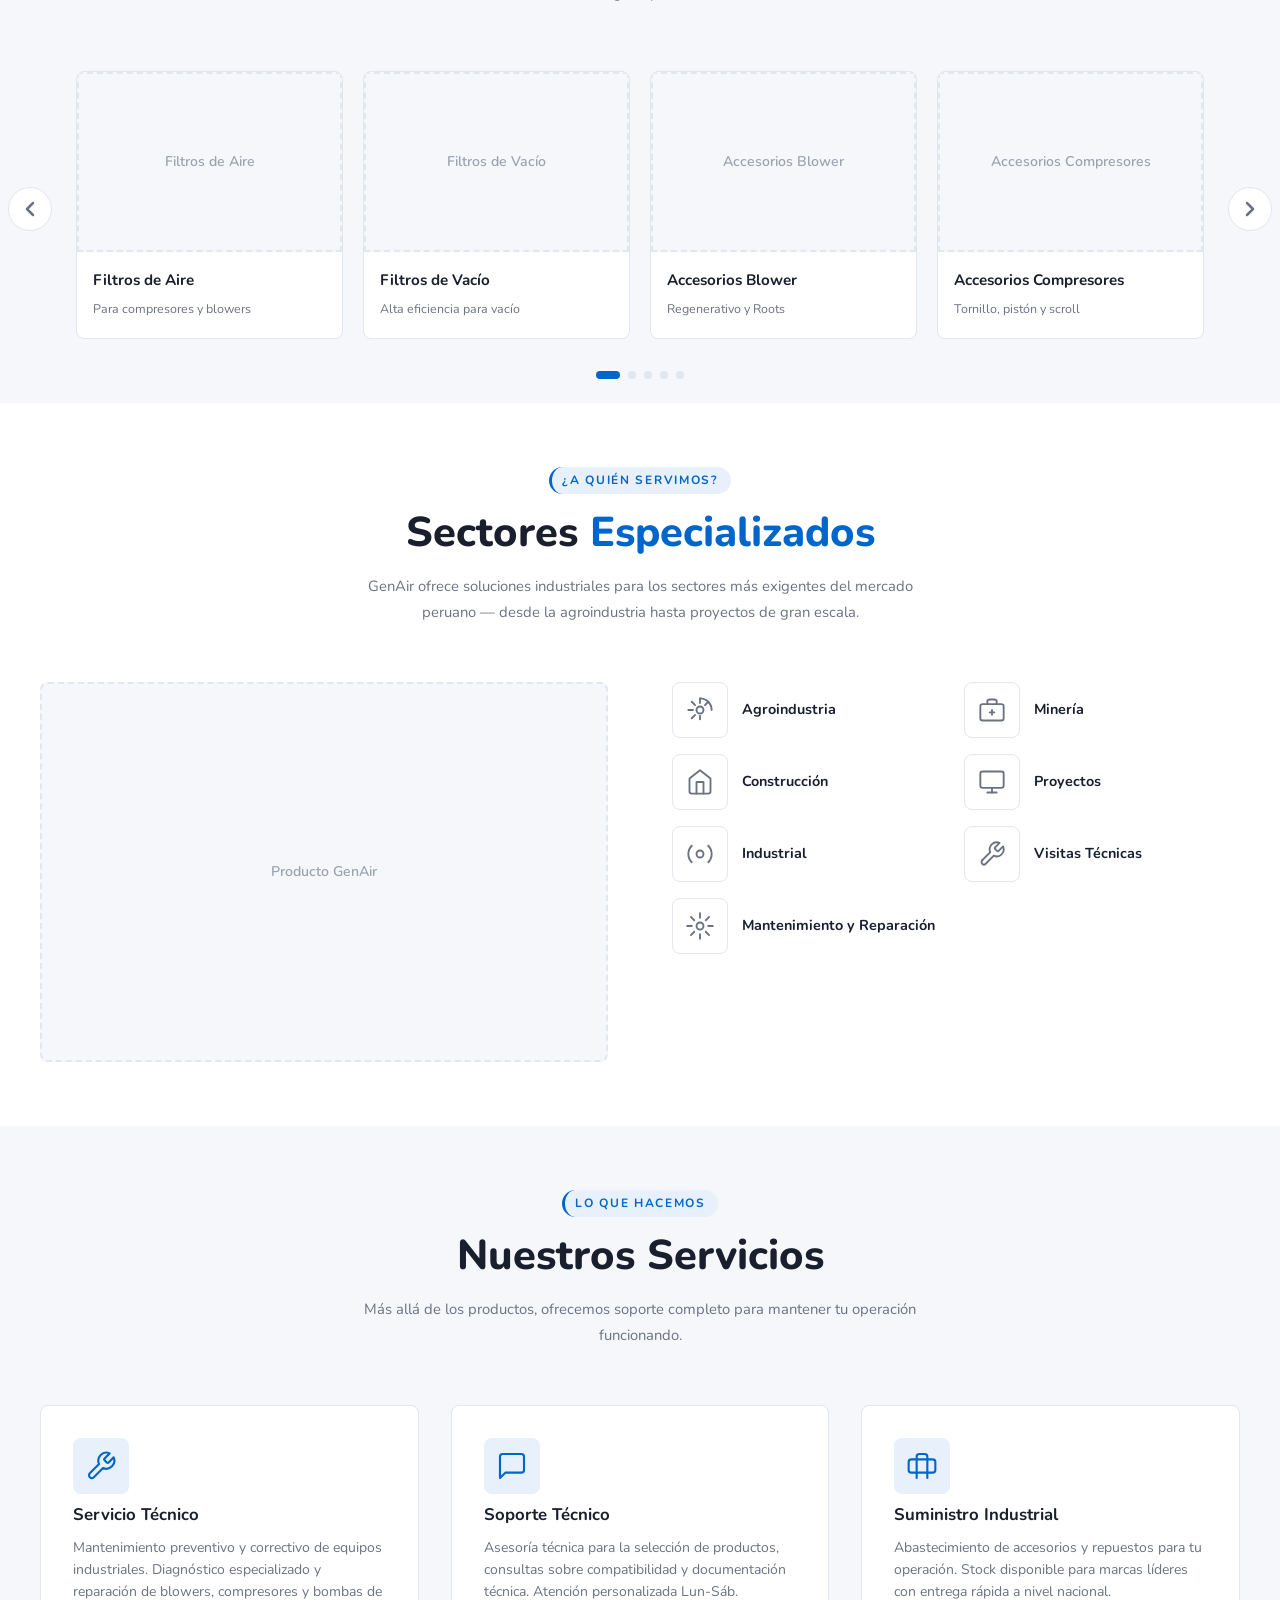
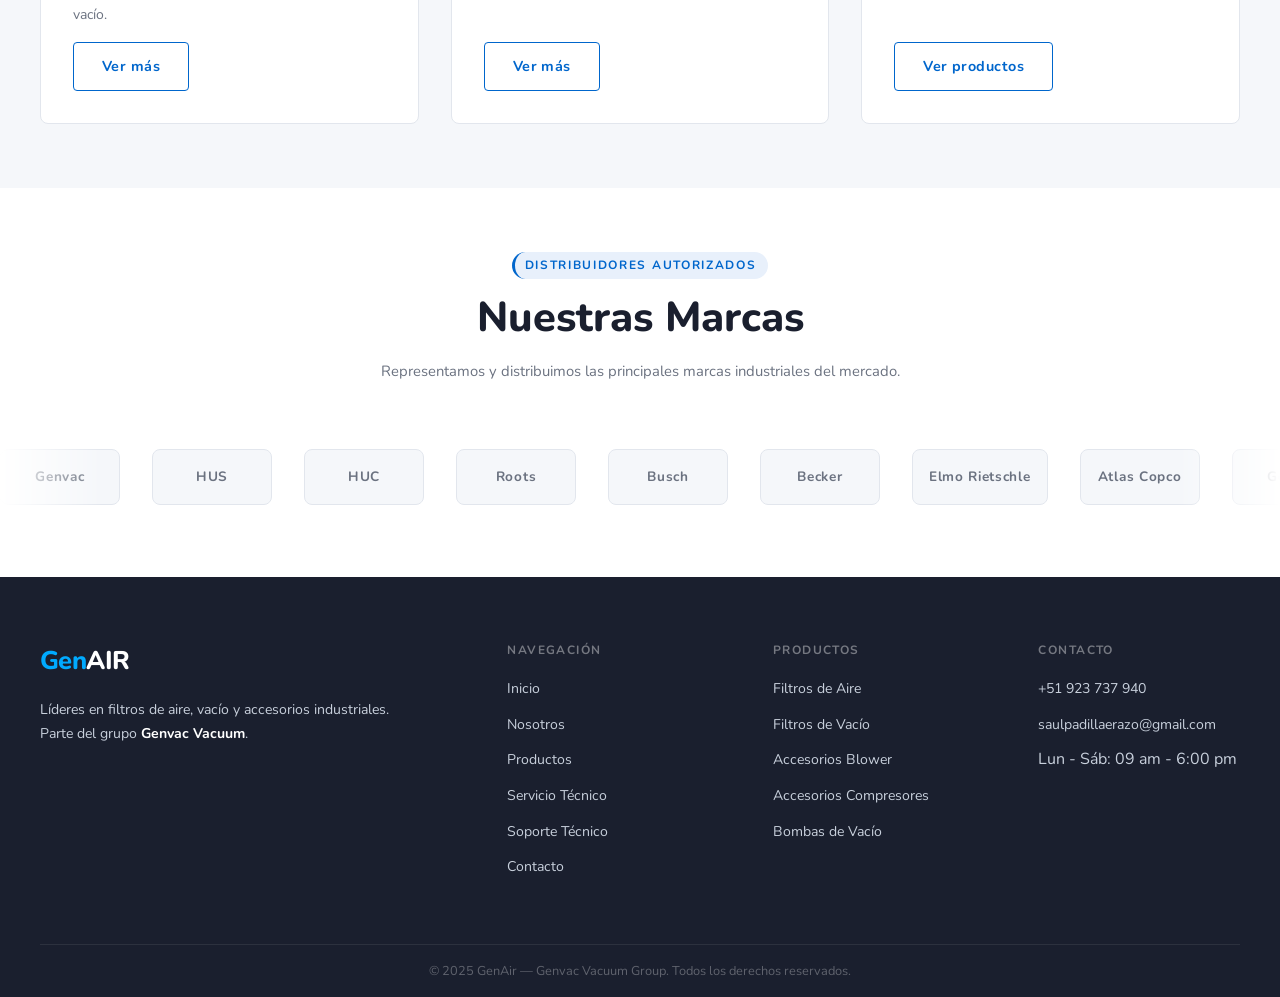
==== commit a3518345: "Se avanzo con todo el HTML,CSS,JS" ====
--- a/index.html
+++ b/index.html
@@ -3,12 +3,12 @@
 <head>
   <meta charset="UTF-8" />
   <meta name="viewport" content="width=device-width, initial-scale=1.0"/>
-  <meta name="description" content="GenAir — Líderes en filtros de aire, filtros de vacío y accesorios industriales. Parte del grupo Genvac Vacuum."/>
+  <meta name="description" content="GenAir — Especialistas en filtros de aire, filtros de vacío, accesorios para blowers, compresores y bombas de vacío. Parte del grupo Genvac Vacuum."/>
   <title>GenAir — Filtros & Accesorios Industriales</title>
   <link rel="preconnect" href="https://fonts.googleapis.com">
   <link rel="preconnect" href="https://fonts.gstatic.com" crossorigin>
   <link href="https://fonts.googleapis.com/css2?family=Nunito:wght@400;600;700;800&display=swap" rel="stylesheet">
-  <link rel="stylesheet" href="./styles/style.css"/>
+  <link rel="stylesheet" href="styles/style.css"/>
 </head>
 <body>
 
@@ -17,23 +17,23 @@
     <div class="container">
       <div class="topbar-info">
         <span>
-          <svg xmlns="http://www.w3.org/2000/svg" viewBox="0 0 24 24" fill="none" stroke="currentColor" stroke-width="2" stroke-linecap="round" stroke-linejoin="round"><path d="M22 16.92v3a2 2 0 0 1-2.18 2 19.79 19.79 0 0 1-8.63-3.07A19.5 19.5 0 0 1 4.69 12 19.79 19.79 0 0 1 1.61 3.4 2 2 0 0 1 3.6 1.22h3a2 2 0 0 1 2 1.72c.127.96.361 1.903.7 2.81a2 2 0 0 1-.45 2.11L7.91 8.81a16 16 0 0 0 6.29 6.29l.95-.95a2 2 0 0 1 2.11-.45c.907.339 1.85.573 2.81.7A2 2 0 0 1 22 16.92z"/></svg>
+          <svg xmlns="http://www.w3.org/2000/svg" width="14" height="14" viewBox="0 0 24 24" fill="none" stroke="currentColor" stroke-width="2" stroke-linecap="round" stroke-linejoin="round"><path d="M22 16.92v3a2 2 0 0 1-2.18 2 19.79 19.79 0 0 1-8.63-3.07A19.5 19.5 0 0 1 4.69 12 19.79 19.79 0 0 1 1.61 3.4 2 2 0 0 1 3.6 1.22h3a2 2 0 0 1 2 1.72c.127.96.361 1.903.7 2.81a2 2 0 0 1-.45 2.11L7.91 8.81a16 16 0 0 0 6.29 6.29l.95-.95a2 2 0 0 1 2.11-.45c.907.339 1.85.573 2.81.7A2 2 0 0 1 22 16.92z"/></svg>
           <a href="tel:+51923737940">+51 923 737 940</a>
         </span>
         <span>
-          <svg xmlns="http://www.w3.org/2000/svg" viewBox="0 0 24 24" fill="none" stroke="currentColor" stroke-width="2" stroke-linecap="round" stroke-linejoin="round"><rect width="20" height="16" x="2" y="4" rx="2"/><path d="m22 7-8.97 5.7a1.94 1.94 0 0 1-2.06 0L2 7"/></svg>
+          <svg xmlns="http://www.w3.org/2000/svg" width="14" height="14" viewBox="0 0 24 24" fill="none" stroke="currentColor" stroke-width="2" stroke-linecap="round" stroke-linejoin="round"><rect width="20" height="16" x="2" y="4" rx="2"/><path d="m22 7-8.97 5.7a1.94 1.94 0 0 1-2.06 0L2 7"/></svg>
           <a href="mailto:saulpadillaerazo@gmail.com">saulpadillaerazo@gmail.com</a>
         </span>
         <span>
-          <svg xmlns="http://www.w3.org/2000/svg" viewBox="0 0 24 24" fill="none" stroke="currentColor" stroke-width="2" stroke-linecap="round" stroke-linejoin="round"><circle cx="12" cy="12" r="10"/><polyline points="12 6 12 12 16 14"/></svg>
+          <svg xmlns="http://www.w3.org/2000/svg" width="14" height="14" viewBox="0 0 24 24" fill="none" stroke="currentColor" stroke-width="2" stroke-linecap="round" stroke-linejoin="round"><circle cx="12" cy="12" r="10"/><polyline points="12 6 12 12 16 14"/></svg>
           Lun - Sáb: 09 am - 6:00 pm
         </span>
       </div>
       <div class="topbar-social">
-        <a href="#" aria-label="Facebook"><svg xmlns="http://www.w3.org/2000/svg" viewBox="0 0 24 24" fill="currentColor"><path d="M18 2h-3a5 5 0 0 0-5 5v3H7v4h3v8h4v-8h3l1-4h-4V7a1 1 0 0 1 1-1h3z"/></svg></a>
-        <a href="#" aria-label="Instagram"><svg xmlns="http://www.w3.org/2000/svg" viewBox="0 0 24 24" fill="none" stroke="currentColor" stroke-width="2" stroke-linecap="round" stroke-linejoin="round"><rect width="20" height="20" x="2" y="2" rx="5" ry="5"/><path d="M16 11.37A4 4 0 1 1 12.63 8 4 4 0 0 1 16 11.37z"/><line x1="17.5" x2="17.51" y1="6.5" y2="6.5"/></svg></a>
-        <a href="#" aria-label="YouTube"><svg xmlns="http://www.w3.org/2000/svg" viewBox="0 0 24 24" fill="currentColor"><path d="M22.54 6.42a2.78 2.78 0 0 0-1.95-1.96C18.88 4 12 4 12 4s-6.88 0-8.59.46A2.78 2.78 0 0 0 1.46 6.42 29 29 0 0 0 1 12a29 29 0 0 0 .46 5.58 2.78 2.78 0 0 0 1.95 1.96C5.12 20 12 20 12 20s6.88 0 8.59-.46a2.78 2.78 0 0 0 1.95-1.96A29 29 0 0 0 23 12a29 29 0 0 0-.46-5.58z"/><polygon points="9.75 15.02 15.5 12 9.75 8.98 9.75 15.02" fill="white"/></svg></a>
-        <a href="#" aria-label="TikTok"><svg xmlns="http://www.w3.org/2000/svg" viewBox="0 0 24 24" fill="currentColor"><path d="M19.59 6.69a4.83 4.83 0 0 1-3.77-4.25V2h-3.45v13.67a2.89 2.89 0 0 1-2.88 2.5 2.89 2.89 0 0 1-2.89-2.89 2.89 2.89 0 0 1 2.89-2.89c.28 0 .54.04.79.1V9.01a6.33 6.33 0 0 0-.79-.05 6.34 6.34 0 0 0-6.34 6.34 6.34 6.34 0 0 0 6.34 6.34 6.34 6.34 0 0 0 6.33-6.34V8.69a8.18 8.18 0 0 0 4.78 1.52V6.75a4.85 4.85 0 0 1-1.01-.06z"/></svg></a>
+        <a href="#" aria-label="Facebook"><svg xmlns="http://www.w3.org/2000/svg" width="16" height="16" viewBox="0 0 24 24" fill="currentColor"><path d="M18 2h-3a5 5 0 0 0-5 5v3H7v4h3v8h4v-8h3l1-4h-4V7a1 1 0 0 1 1-1h3z"/></svg></a>
+        <a href="#" aria-label="Instagram"><svg xmlns="http://www.w3.org/2000/svg" width="16" height="16" viewBox="0 0 24 24" fill="none" stroke="currentColor" stroke-width="2" stroke-linecap="round" stroke-linejoin="round"><rect width="20" height="20" x="2" y="2" rx="5" ry="5"/><path d="M16 11.37A4 4 0 1 1 12.63 8 4 4 0 0 1 16 11.37z"/><line x1="17.5" x2="17.51" y1="6.5" y2="6.5"/></svg></a>
+        <a href="#" aria-label="YouTube"><svg xmlns="http://www.w3.org/2000/svg" width="16" height="16" viewBox="0 0 24 24" fill="currentColor"><path d="M22.54 6.42a2.78 2.78 0 0 0-1.95-1.96C18.88 4 12 4 12 4s-6.88 0-8.59.46A2.78 2.78 0 0 0 1.46 6.42 29 29 0 0 0 1 12a29 29 0 0 0 .46 5.58 2.78 2.78 0 0 0 1.95 1.96C5.12 20 12 20 12 20s6.88 0 8.59-.46a2.78 2.78 0 0 0 1.95-1.96A29 29 0 0 0 23 12a29 29 0 0 0-.46-5.58z"/><polygon points="9.75 15.02 15.5 12 9.75 8.98 9.75 15.02" fill="white"/></svg></a>
+        <a href="#" aria-label="TikTok"><svg xmlns="http://www.w3.org/2000/svg" width="16" height="16" viewBox="0 0 24 24" fill="currentColor"><path d="M19.59 6.69a4.83 4.83 0 0 1-3.77-4.25V2h-3.45v13.67a2.89 2.89 0 0 1-2.88 2.5 2.89 2.89 0 0 1-2.89-2.89 2.89 2.89 0 0 1 2.89-2.89c.28 0 .54.04.79.1V9.01a6.33 6.33 0 0 0-.79-.05 6.34 6.34 0 0 0-6.34 6.34 6.34 6.34 0 0 0 6.34 6.34 6.34 6.34 0 0 0 6.33-6.34V8.69a8.18 8.18 0 0 0 4.78 1.52V6.75a4.85 4.85 0 0 1-1.01-.06z"/></svg></a>
       </div>
     </div>
   </div>
@@ -41,94 +41,89 @@
   <!-- HEADER -->
   <header id="header">
     <div class="container">
-      <a href="index.html" class="logo" aria-label="GenAir inicio">
+      <a href="#" class="logo" aria-label="GenAir inicio">
         <span class="logo-gen">Gen</span><span class="logo-air">AIR</span>
       </a>
       <nav id="nav" aria-label="Menú principal">
         <ul>
-          <li><a href="index.html" class="active">Inicio</a></li>
-          <li><a href="pages/nosotros.html">Nosotros</a></li>
+          <li><a href="#" class="active">Inicio</a></li>
+          <li><a href="./pages/nosotros.html">Nosotros</a></li>
           <li class="has-dropdown">
-            <a href="pages/productos.html" class="dropdown-toggle">
+            <a href="./pages/productos.html" class="dropdown-toggle">
               Productos
-              <svg xmlns="http://www.w3.org/2000/svg" viewBox="0 0 24 24" fill="none" stroke="currentColor" stroke-width="2.5" stroke-linecap="round" stroke-linejoin="round"><polyline points="6 9 12 15 18 9"/></svg>
+              <svg xmlns="http://www.w3.org/2000/svg" width="14" height="14" viewBox="0 0 24 24" fill="none" stroke="currentColor" stroke-width="2.5" stroke-linecap="round" stroke-linejoin="round"><polyline points="6 9 12 15 18 9"/></svg>
             </a>
             <ul class="dropdown">
-              <li><a href="pages/productos.html#filtros-aire">Filtros de Aire</a></li>
-              <li><a href="pages/productos.html#filtros-vacio">Filtros de Vacío</a></li>
-              <li><a href="pages/productos.html#accesorios-blower">Accesorios Blower</a></li>
-              <li><a href="pages/productos.html#accesorios-compresores">Accesorios Compresores</a></li>
-              <li><a href="pages/productos.html#bombas-vacio">Bombas de Vacío</a></li>
+              <li><a href="./pages/productos/filtros-aire.html">Filtros de Aire</a></li>
+              <li><a href="./pages/productos/filtros-vacio.html">Filtros de Vacío</a></li>
+              <li><a href="./pages/productos/accesorios-blower.html">Accesorios Blower</a></li>
+              <li><a href="./pages/productos/accesorios-comprensores.html">Accesorios Compresores</a></li>
+              <li><a href="./pages/productos/bombas-vacio.html">Bombas de Vacío</a></li>
             </ul>
           </li>
-          <li><a href="pages/servicio-tecnico.html">Servicio Técnico</a></li>
-          <li><a href="pages/soporte-tecnico.html">Soporte Técnico</a></li>
-          <li><a href="pages/contacto.html">Contacto</a></li>
+          <li><a href="./pages/servicio-tecnico.html">Servicio Técnico</a></li>
+          <li><a href="./pages/soporte-tecnico.html">Soporte Técnico</a></li>
+          <li><a href="./pages/contacto.html">Contacto</a></li>
         </ul>
       </nav>
       <button id="hamburger" aria-label="Abrir menú" aria-expanded="false" aria-controls="nav">
-        <span></span>
-        <span></span>
-        <span></span>
+        <span></span><span></span><span></span>
       </button>
     </div>
   </header>
 
-  <!-- MAIN -->
   <main>
 
-    <!-- SLIDER -->
+    <!-- ══════════════════════════════════════
+         SECCIÓN 1 — HERO SLIDER
+    ══════════════════════════════════════ -->
     <section id="hero-slider">
       <div id="slider-track">
 
-        <!-- Slide 1 -->
         <div class="slide active" data-index="0">
-          <div class="slide-bg" style="background-image: url('img/slides/slide-1.jpg');"></div>
+          <div class="slide-bg" style="background-image: url('https://marpavacuum.com/wp-content/uploads/tipos-bombas-vacio-3-e1613316210163.jpg');"></div>
           <div class="slide-overlay"></div>
           <div class="container slide-content">
             <span class="slide-tag">Filtración de precisión</span>
             <h1>Filtros de Aire<br/>Industrial</h1>
             <p>Alta eficiencia para sistemas industriales y comerciales.</p>
             <div class="slide-ctas">
-              <a href="pages/productos.html#filtros-aire" class="btn-primary">Ver productos</a>
+              <a href="pages/productos/filtros-aire.html" class="btn-primary">Ver productos</a>
               <a href="https://wa.me/51923737940" class="btn-whatsapp" target="_blank" rel="noopener">Cotizar por WhatsApp</a>
             </div>
           </div>
         </div>
 
-        <!-- Slide 2 -->
         <div class="slide" data-index="1">
-          <div class="slide-bg" style="background-image: url('img/slides/slide-2.jpg');"></div>
+          <div class="slide-bg" style="background-image: url('https://marpavacuum.com/wp-content/uploads/como-funciona-bomba-de-vacio-e1614290841356.jpeg');"></div>
           <div class="slide-overlay"></div>
           <div class="container slide-content">
             <span class="slide-tag">Vacío industrial</span>
             <h1>Filtros de<br/>Vacío</h1>
             <p>Protección precisa para sistemas de vacío exigentes.</p>
             <div class="slide-ctas">
-              <a href="pages/productos.html#filtros-vacio" class="btn-primary">Ver productos</a>
+              <a href="pages/productos/filtros-vacio.html" class="btn-primary">Ver productos</a>
               <a href="https://wa.me/51923737940" class="btn-whatsapp" target="_blank" rel="noopener">Cotizar por WhatsApp</a>
             </div>
           </div>
         </div>
 
-        <!-- Slide 3 -->
         <div class="slide" data-index="2">
-          <div class="slide-bg" style="background-image: url('img/slides/slide-3.jpg');"></div>
+          <div class="slide-bg" style="background-image: url('https://www.bombasdevacioperu.com/wp-content/uploads/2023/06/filtro-de-aceite-para-bombas-Rietchle-VC-LIMA-PERU.jpg');"></div>
           <div class="slide-overlay"></div>
           <div class="container slide-content">
             <span class="slide-tag">Blowers & Compresores</span>
             <h1>Accesorios de<br/>Alto Rendimiento</h1>
             <p>Componentes para blowers, compresores y bombas de vacío.</p>
             <div class="slide-ctas">
-              <a href="pages/productos.html#accesorios-blower" class="btn-primary">Ver productos</a>
+              <a href="pages/productos/accesorios-blower.html" class="btn-primary">Ver productos</a>
               <a href="https://wa.me/51923737940" class="btn-whatsapp" target="_blank" rel="noopener">Cotizar por WhatsApp</a>
             </div>
           </div>
         </div>
 
-        <!-- Slide 4 -->
         <div class="slide" data-index="3">
-          <div class="slide-bg" style="background-image: url('img/slides/slide-4.jpg');"></div>
+          <div class="slide-bg" style="background-image: url('https://techniperu.com/wp-content/uploads/2025/09/VIERNES-26.webp');"></div>
           <div class="slide-overlay"></div>
           <div class="container slide-content">
             <span class="slide-tag">Grupo Genvac Vacuum</span>
@@ -143,22 +138,296 @@
 
       </div>
 
-      <!-- Flechas -->
       <button id="slider-prev" aria-label="Slide anterior">
-        <svg xmlns="http://www.w3.org/2000/svg" viewBox="0 0 24 24" fill="none" stroke="currentColor" stroke-width="2.5" stroke-linecap="round" stroke-linejoin="round"><polyline points="15 18 9 12 15 6"/></svg>
+        <svg xmlns="http://www.w3.org/2000/svg" width="24" height="24" viewBox="0 0 24 24" fill="none" stroke="currentColor" stroke-width="2.5" stroke-linecap="round" stroke-linejoin="round"><polyline points="15 18 9 12 15 6"/></svg>
       </button>
       <button id="slider-next" aria-label="Siguiente slide">
-        <svg xmlns="http://www.w3.org/2000/svg" viewBox="0 0 24 24" fill="none" stroke="currentColor" stroke-width="2.5" stroke-linecap="round" stroke-linejoin="round"><polyline points="9 18 15 12 9 6"/></svg>
+        <svg xmlns="http://www.w3.org/2000/svg" width="24" height="24" viewBox="0 0 24 24" fill="none" stroke="currentColor" stroke-width="2.5" stroke-linecap="round" stroke-linejoin="round"><polyline points="9 18 15 12 9 6"/></svg>
       </button>
 
-      <!-- Puntos -->
       <div id="slider-dots">
         <button class="dot active" data-slide="0" aria-label="Slide 1"></button>
         <button class="dot" data-slide="1" aria-label="Slide 2"></button>
         <button class="dot" data-slide="2" aria-label="Slide 3"></button>
         <button class="dot" data-slide="3" aria-label="Slide 4"></button>
       </div>
-
+    </section>
+
+    <!-- ══════════════════════════════════════
+         SECCIÓN 2 — INTRO + COLLAGE
+         Especialistas en... con imágenes
+    ══════════════════════════════════════ -->
+    <section class="home-intro">
+      <div class="container">
+        <div class="home-intro-grid">
+
+          <div class="home-intro-text fade-left">
+            <span class="section-tag">Especialistas industriales</span>
+            <h2>¡Encuentra los productos que necesitas en <span>GenAir</span>!</h2>
+            <p>Descubra una gama completa de productos industriales. Desde potentes blowers y filtros de alta eficiencia, hasta válvulas precisas y bombas de vacío confiables para los sectores más exigentes del mercado.</p>
+            <p>Respaldados por el grupo <strong>Genvac Vacuum</strong>, garantizamos calidad, compatibilidad y soporte técnico especializado en cada producto.</p>
+            <div class="home-intro-btns">
+              <a href="pages/productos.html" class="btn-primary">Ver todos los productos</a>
+              <a href="pages/contacto.html" class="btn-outline">Contáctenos</a>
+            </div>
+          </div>
+
+          <div class="home-intro-collage fade-right">
+            <div class="collage-main">
+              <div class="img-placeholder"><span>GenAir — Producto principal</span></div>
+            </div>
+            <div class="collage-grid">
+              <div class="img-placeholder"><span>Producto</span></div>
+              <div class="img-placeholder"><span>Producto</span></div>
+              <div class="img-placeholder"><span>Producto</span></div>
+            </div>
+          </div>
+
+        </div>
+      </div>
+    </section>
+
+    <!-- ══════════════════════════════════════
+         SECCIÓN 3 — CARRUSEL DE PRODUCTOS
+         Con flechas laterales
+    ══════════════════════════════════════ -->
+    <section class="home-products">
+      <div class="container">
+        <div class="section-header fade-up">
+          <span class="section-tag">Catálogo</span>
+          <h2>Nuestros Productos</h2>
+          <p>Seleccione una categoría para ver más detalles.</p>
+        </div>
+      </div>
+
+      <div class="home-products-carousel-wrap">
+        <button class="hpc-prev" aria-label="Anterior">
+          <svg xmlns="http://www.w3.org/2000/svg" width="24" height="24" viewBox="0 0 24 24" fill="none" stroke="currentColor" stroke-width="2.5" stroke-linecap="round" stroke-linejoin="round"><polyline points="15 18 9 12 15 6"/></svg>
+        </button>
+
+        <div class="hpc-track-outer">
+          <div class="hpc-track" id="hpc-track">
+
+            <a href="pages/productos/filtros-aire.html" class="hpc-card product-card">
+              <div class="hpc-card-img">
+                <div class="img-placeholder"><span>Filtros de Aire</span></div>
+              </div>
+              <div class="hpc-card-body">
+                <h3>Filtros de Aire</h3>
+                <span class="hpc-sub">Para compresores y blowers</span>
+              </div>
+            </a>
+
+            <a href="pages/productos/filtros-vacio.html" class="hpc-card product-card">
+              <div class="hpc-card-img">
+                <div class="img-placeholder"><span>Filtros de Vacío</span></div>
+              </div>
+              <div class="hpc-card-body">
+                <h3>Filtros de Vacío</h3>
+                <span class="hpc-sub">Alta eficiencia para vacío</span>
+              </div>
+            </a>
+
+            <a href="pages/productos/accesorios-blower.html" class="hpc-card product-card">
+              <div class="hpc-card-img">
+                <div class="img-placeholder"><span>Accesorios Blower</span></div>
+              </div>
+              <div class="hpc-card-body">
+                <h3>Accesorios Blower</h3>
+                <span class="hpc-sub">Regenerativo y Roots</span>
+              </div>
+            </a>
+
+            <a href="pages/productos/accesorios-compresores.html" class="hpc-card product-card">
+              <div class="hpc-card-img">
+                <div class="img-placeholder"><span>Accesorios Compresores</span></div>
+              </div>
+              <div class="hpc-card-body">
+                <h3>Accesorios Compresores</h3>
+                <span class="hpc-sub">Tornillo, pistón y scroll</span>
+              </div>
+            </a>
+
+            <a href="pages/productos/bombas-vacio.html" class="hpc-card product-card">
+              <div class="hpc-card-img">
+                <div class="img-placeholder"><span>Bombas de Vacío</span></div>
+              </div>
+              <div class="hpc-card-body">
+                <h3>Bombas de Vacío</h3>
+                <span class="hpc-sub">Industrial y médica</span>
+              </div>
+            </a>
+
+          </div>
+        </div>
+
+        <button class="hpc-next" aria-label="Siguiente">
+          <svg xmlns="http://www.w3.org/2000/svg" width="24" height="24" viewBox="0 0 24 24" fill="none" stroke="currentColor" stroke-width="2.5" stroke-linecap="round" stroke-linejoin="round"><polyline points="9 18 15 12 9 6"/></svg>
+        </button>
+      </div>
+
+      <div class="hpc-dots" id="hpc-dots">
+        <button class="hpc-dot active" data-idx="0"></button>
+        <button class="hpc-dot" data-idx="1"></button>
+        <button class="hpc-dot" data-idx="2"></button>
+        <button class="hpc-dot" data-idx="3"></button>
+        <button class="hpc-dot" data-idx="4"></button>
+      </div>
+    </section>
+
+    <!-- ══════════════════════════════════════
+         SECCIÓN 4 — SECTORES ESPECIALIZADOS
+         Imagen izquierda + grid íconos derecha
+    ══════════════════════════════════════ -->
+    <section class="home-sectores">
+      <div class="container">
+        <div class="section-header fade-up">
+          <span class="section-tag">¿A quién servimos?</span>
+          <h2>Sectores <span>Especializados</span></h2>
+          <p>GenAir ofrece soluciones industriales para los sectores más exigentes del mercado peruano — desde la agroindustria hasta proyectos de gran escala.</p>
+        </div>
+
+        <div class="sectores-grid">
+          <div class="sectores-img fade-left">
+            <div class="img-placeholder"><span>Producto GenAir</span></div>
+          </div>
+
+          <div class="sectores-list fade-right">
+
+            <div class="sector-item">
+              <div class="sector-icon">
+                <svg xmlns="http://www.w3.org/2000/svg" width="28" height="28" viewBox="0 0 24 24" fill="none" stroke="currentColor" stroke-width="1.6" stroke-linecap="round" stroke-linejoin="round"><path d="M12 2a10 10 0 0 1 10 10"/><path d="M12 2v4"/><path d="m4.93 4.93 2.83 2.83"/><path d="M2 12h4"/><path d="m4.93 19.07 2.83-2.83"/><circle cx="12" cy="12" r="3"/><path d="M12 17v3"/><path d="m16.24 7.76 2.83-2.83"/></svg>
+              </div>
+              <span>Agroindustria</span>
+            </div>
+
+            <div class="sector-item">
+              <div class="sector-icon">
+                <svg xmlns="http://www.w3.org/2000/svg" width="28" height="28" viewBox="0 0 24 24" fill="none" stroke="currentColor" stroke-width="1.6" stroke-linecap="round" stroke-linejoin="round"><rect x="2" y="7" width="20" height="14" rx="2"/><path d="M16 7V5a2 2 0 0 0-2-2h-4a2 2 0 0 0-2 2v2"/><line x1="12" y1="12" x2="12" y2="16"/><line x1="10" y1="14" x2="14" y2="14"/></svg>
+              </div>
+              <span>Minería</span>
+            </div>
+
+            <div class="sector-item">
+              <div class="sector-icon">
+                <svg xmlns="http://www.w3.org/2000/svg" width="28" height="28" viewBox="0 0 24 24" fill="none" stroke="currentColor" stroke-width="1.6" stroke-linecap="round" stroke-linejoin="round"><path d="M3 9l9-7 9 7v11a2 2 0 0 1-2 2H5a2 2 0 0 1-2-2z"/><polyline points="9 22 9 12 15 12 15 22"/></svg>
+              </div>
+              <span>Construcción</span>
+            </div>
+
+            <div class="sector-item">
+              <div class="sector-icon">
+                <svg xmlns="http://www.w3.org/2000/svg" width="28" height="28" viewBox="0 0 24 24" fill="none" stroke="currentColor" stroke-width="1.6" stroke-linecap="round" stroke-linejoin="round"><rect x="2" y="3" width="20" height="14" rx="2"/><line x1="8" y1="21" x2="16" y2="21"/><line x1="12" y1="17" x2="12" y2="21"/></svg>
+              </div>
+              <span>Proyectos</span>
+            </div>
+
+            <div class="sector-item">
+              <div class="sector-icon">
+                <svg xmlns="http://www.w3.org/2000/svg" width="28" height="28" viewBox="0 0 24 24" fill="none" stroke="currentColor" stroke-width="1.6" stroke-linecap="round" stroke-linejoin="round"><circle cx="12" cy="12" r="3"/><path d="M19.07 4.93a10 10 0 0 1 0 14.14"/><path d="M4.93 4.93a10 10 0 0 0 0 14.14"/></svg>
+              </div>
+              <span>Industrial</span>
+            </div>
+
+            <div class="sector-item">
+              <div class="sector-icon">
+                <svg xmlns="http://www.w3.org/2000/svg" width="28" height="28" viewBox="0 0 24 24" fill="none" stroke="currentColor" stroke-width="1.6" stroke-linecap="round" stroke-linejoin="round"><path d="M14.7 6.3a1 1 0 0 0 0 1.4l1.6 1.6a1 1 0 0 0 1.4 0l3.77-3.77a6 6 0 0 1-7.94 7.94l-6.91 6.91a2.12 2.12 0 0 1-3-3l6.91-6.91a6 6 0 0 1 7.94-7.94l-3.76 3.76z"/></svg>
+              </div>
+              <span>Visitas Técnicas</span>
+            </div>
+
+            <div class="sector-item sector-item--wide">
+              <div class="sector-icon">
+                <svg xmlns="http://www.w3.org/2000/svg" width="28" height="28" viewBox="0 0 24 24" fill="none" stroke="currentColor" stroke-width="1.6" stroke-linecap="round" stroke-linejoin="round"><circle cx="12" cy="12" r="3"/><path d="M12 1v4M12 19v4M4.22 4.22l2.83 2.83M16.95 16.95l2.83 2.83M1 12h4M19 12h4M4.22 19.78l2.83-2.83M16.95 7.05l2.83-2.83"/></svg>
+              </div>
+              <span>Mantenimiento y Reparación</span>
+            </div>
+
+          </div>
+        </div>
+      </div>
+    </section>
+
+    <!-- ══════════════════════════════════════
+         SECCIÓN 5 — SERVICIOS
+         Servicio Técnico + Soporte Técnico
+    ══════════════════════════════════════ -->
+    <section class="home-servicios">
+      <div class="container">
+        <div class="section-header fade-up">
+          <span class="section-tag">Lo que hacemos</span>
+          <h2>Nuestros Servicios</h2>
+          <p>Más allá de los productos, ofrecemos soporte completo para mantener tu operación funcionando.</p>
+        </div>
+
+        <div class="servicios-grid">
+
+          <div class="servicio-card fade-up">
+            <div class="servicio-icon">
+              <svg xmlns="http://www.w3.org/2000/svg" width="32" height="32" viewBox="0 0 24 24" fill="none" stroke="currentColor" stroke-width="1.6" stroke-linecap="round" stroke-linejoin="round"><path d="M14.7 6.3a1 1 0 0 0 0 1.4l1.6 1.6a1 1 0 0 0 1.4 0l3.77-3.77a6 6 0 0 1-7.94 7.94l-6.91 6.91a2.12 2.12 0 0 1-3-3l6.91-6.91a6 6 0 0 1 7.94-7.94l-3.76 3.76z"/></svg>
+            </div>
+            <h3>Servicio Técnico</h3>
+            <p>Mantenimiento preventivo y correctivo de equipos industriales. Diagnóstico especializado y reparación de blowers, compresores y bombas de vacío.</p>
+            <a href="pages/servicio-tecnico.html" class="btn-outline">Ver más</a>
+          </div>
+
+          <div class="servicio-card fade-up">
+            <div class="servicio-icon">
+              <svg xmlns="http://www.w3.org/2000/svg" width="32" height="32" viewBox="0 0 24 24" fill="none" stroke="currentColor" stroke-width="1.6" stroke-linecap="round" stroke-linejoin="round"><path d="M21 15a2 2 0 0 1-2 2H7l-4 4V5a2 2 0 0 1 2-2h14a2 2 0 0 1 2 2z"/></svg>
+            </div>
+            <h3>Soporte Técnico</h3>
+            <p>Asesoría técnica para la selección de productos, consultas sobre compatibilidad y documentación técnica. Atención personalizada Lun-Sáb.</p>
+            <a href="pages/soporte-tecnico.html" class="btn-outline">Ver más</a>
+          </div>
+
+          <div class="servicio-card fade-up">
+            <div class="servicio-icon">
+              <svg xmlns="http://www.w3.org/2000/svg" width="32" height="32" viewBox="0 0 24 24" fill="none" stroke="currentColor" stroke-width="1.6" stroke-linecap="round" stroke-linejoin="round"><path d="M20 7H4a2 2 0 0 0-2 2v6a2 2 0 0 0 2 2h16a2 2 0 0 0 2-2V9a2 2 0 0 0-2-2z"/><path d="M16 21V5a2 2 0 0 0-2-2h-4a2 2 0 0 0-2 2v16"/></svg>
+            </div>
+            <h3>Suministro Industrial</h3>
+            <p>Abastecimiento de accesorios y repuestos para tu operación. Stock disponible para marcas líderes con entrega rápida a nivel nacional.</p>
+            <a href="pages/productos.html" class="btn-outline">Ver productos</a>
+          </div>
+
+        </div>
+      </div>
+    </section>
+
+    <!-- ══════════════════════════════════════
+         SECCIÓN 6 — MARCAS / DISTRIBUIDORES
+         Carrusel infinito con logos
+    ══════════════════════════════════════ -->
+    <section class="home-marcas">
+      <div class="container">
+        <div class="section-header fade-up">
+          <span class="section-tag">Distribuidores autorizados</span>
+          <h2>Nuestras Marcas</h2>
+          <p>Representamos y distribuimos las principales marcas industriales del mercado.</p>
+        </div>
+      </div>
+
+      <div class="marcas-track-outer">
+        <div class="marcas-track" id="marcas-track">
+          <!-- Logos — placeholder con nombre hasta tener imágenes reales -->
+          <div class="marca-item"><div class="marca-logo-placeholder">Genvac</div></div>
+          <div class="marca-item"><div class="marca-logo-placeholder">HUS</div></div>
+          <div class="marca-item"><div class="marca-logo-placeholder">HUC</div></div>
+          <div class="marca-item"><div class="marca-logo-placeholder">Roots</div></div>
+          <div class="marca-item"><div class="marca-logo-placeholder">Busch</div></div>
+          <div class="marca-item"><div class="marca-logo-placeholder">Becker</div></div>
+          <div class="marca-item"><div class="marca-logo-placeholder">Elmo Rietschle</div></div>
+          <div class="marca-item"><div class="marca-logo-placeholder">Atlas Copco</div></div>
+          <!-- Duplicados para loop infinito -->
+          <div class="marca-item" aria-hidden="true"><div class="marca-logo-placeholder">Genvac</div></div>
+          <div class="marca-item" aria-hidden="true"><div class="marca-logo-placeholder">HUS</div></div>
+          <div class="marca-item" aria-hidden="true"><div class="marca-logo-placeholder">HUC</div></div>
+          <div class="marca-item" aria-hidden="true"><div class="marca-logo-placeholder">Roots</div></div>
+          <div class="marca-item" aria-hidden="true"><div class="marca-logo-placeholder">Busch</div></div>
+          <div class="marca-item" aria-hidden="true"><div class="marca-logo-placeholder">Becker</div></div>
+          <div class="marca-item" aria-hidden="true"><div class="marca-logo-placeholder">Elmo Rietschle</div></div>
+          <div class="marca-item" aria-hidden="true"><div class="marca-logo-placeholder">Atlas Copco</div></div>
+        </div>
+      </div>
     </section>
 
   </main>
@@ -175,22 +444,22 @@
       <div>
         <h4>Navegación</h4>
         <ul>
-          <li><a href="index.html">Inicio</a></li>
-          <li><a href="pages/nosotros.html">Nosotros</a></li>
-          <li><a href="pages/productos.html">Productos</a></li>
-          <li><a href="pages/servicio-tecnico.html">Servicio Técnico</a></li>
-          <li><a href="pages/soporte-tecnico.html">Soporte Técnico</a></li>
-          <li><a href="pages/contacto.html">Contacto</a></li>
+          <li><a href="#">Inicio</a></li>
+          <li><a href="./pages/nosotros.html">Nosotros</a></li>
+          <li><a href="./pages/productos.html">Productos</a></li>
+          <li><a href="./pages/servicio-tecnico.html">Servicio Técnico</a></li>
+          <li><a href="./pages/soporte-tecnico.html">Soporte Técnico</a></li>
+          <li><a href="./pages/contacto.html">Contacto</a></li>
         </ul>
       </div>
       <div>
         <h4>Productos</h4>
         <ul>
-          <li><a href="pages/productos.html#filtros-aire">Filtros de Aire</a></li>
-          <li><a href="pages/productos.html#filtros-vacio">Filtros de Vacío</a></li>
-          <li><a href="pages/productos.html#accesorios-blower">Accesorios Blower</a></li>
-          <li><a href="pages/productos.html#accesorios-compresores">Accesorios Compresores</a></li>
-          <li><a href="pages/productos.html#bombas-vacio">Bombas de Vacío</a></li>
+          <li><a href="./pages/productos/filtros-aire.html">Filtros de Aire</a></li>
+          <li><a href="./pages/productos/filtros-vacio.html">Filtros de Vacío</a></li>
+          <li><a href="./pages/productos/accesorios-blower.html">Accesorios Blower</a></li>
+          <li><a href="./pages/productos/accesorios-comprensores.html">Accesorios Compresores</a></li>
+          <li><a href="./pages/productos/bombas-vacio.html">Bombas de Vacío</a></li>
         </ul>
       </div>
       <div>
@@ -211,10 +480,13 @@
 
   <!-- WHATSAPP FLOTANTE -->
   <a href="https://wa.me/51923737940" id="whatsapp-float" target="_blank" rel="noopener" aria-label="Contactar por WhatsApp">
-    <svg xmlns="http://www.w3.org/2000/svg" viewBox="0 0 24 24" fill="currentColor" width="28"><path d="M17.472 14.382c-.297-.149-1.758-.867-2.03-.967-.273-.099-.471-.148-.67.15-.197.297-.767.966-.94 1.164-.173.199-.347.223-.644.075-.297-.15-1.255-.463-2.39-1.475-.883-.788-1.48-1.761-1.653-2.059-.173-.297-.018-.458.13-.606.134-.133.298-.347.446-.52.149-.174.198-.298.298-.497.099-.198.05-.371-.025-.52-.075-.149-.669-1.612-.916-2.207-.242-.579-.487-.5-.669-.51-.173-.008-.371-.01-.57-.01-.198 0-.52.074-.792.372-.272.297-1.04 1.016-1.04 2.479 0 1.462 1.065 2.875 1.213 3.074.149.198 2.096 3.2 5.077 4.487.709.306 1.262.489 1.694.625.712.227 1.36.195 1.871.118.571-.085 1.758-.719 2.006-1.413.248-.694.248-1.289.173-1.413-.074-.124-.272-.198-.57-.347z"/><path d="M12 0C5.373 0 0 5.373 0 12c0 2.122.554 4.118 1.522 5.852L0 24l6.266-1.5A11.944 11.944 0 0012 24c6.627 0 12-5.373 12-12S18.627 0 12 0zm0 21.818a9.818 9.818 0 01-5.032-1.388l-.36-.215-3.726.892.935-3.618-.235-.372A9.818 9.818 0 1112 21.818z"/></svg>
+    <svg xmlns="http://www.w3.org/2000/svg" viewBox="0 0 24 24" fill="currentColor" width="28" height="28">
+      <path d="M17.472 14.382c-.297-.149-1.758-.867-2.03-.967-.273-.099-.471-.148-.67.15-.197.297-.767.966-.94 1.164-.173.199-.347.223-.644.075-.297-.15-1.255-.463-2.39-1.475-.883-.788-1.48-1.761-1.653-2.059-.173-.297-.018-.458.13-.606.134-.133.298-.347.446-.52.149-.174.198-.298.298-.497.099-.198.05-.371-.025-.52-.075-.149-.669-1.612-.916-2.207-.242-.579-.487-.5-.669-.51-.173-.008-.371-.01-.57-.01-.198 0-.52.074-.792.372-.272.297-1.04 1.016-1.04 2.479 0 1.462 1.065 2.875 1.213 3.074.149.198 2.096 3.2 5.077 4.487.709.306 1.262.489 1.694.625.712.227 1.36.195 1.871.118.571-.085 1.758-.719 2.006-1.413.248-.694.248-1.289.173-1.413-.074-.124-.272-.198-.57-.347z"/>
+      <path d="M12 0C5.373 0 0 5.373 0 12c0 2.122.554 4.118 1.522 5.852L0 24l6.266-1.5A11.944 11.944 0 0012 24c6.627 0 12-5.373 12-12S18.627 0 12 0zm0 21.818a9.818 9.818 0 01-5.032-1.388l-.36-.215-3.726.892.935-3.618-.235-.372A9.818 9.818 0 1112 21.818z"/>
+    </svg>
     <span>¿Necesitas ayuda?</span>
   </a>
 
-  <script src="./js/main.js"></script>
+  <script src="js/main.js"></script>
 </body>
-</html>
+</html>
--- a/styles/style.css
+++ b/styles/style.css
@@ -23,6 +23,11 @@
 img {
   max-width: 100%;
   display: block;
+}
+
+svg {
+  display: inline-block;
+  vertical-align: middle;
 }
 
 a {
@@ -221,8 +226,8 @@
   gap: 4px;
 }
 .topbar-info svg {
-  width: 14px;
-  height: 14px;
+  width: 14px !important;
+  height: 14px !important;
   flex-shrink: 0;
 }
 .topbar-info a {
@@ -250,8 +255,8 @@
   transition: background 0.25s ease, color 0.25s ease;
 }
 .topbar-social a svg {
-  width: 14px;
-  height: 14px;
+  width: 14px !important;
+  height: 14px !important;
 }
 .topbar-social a:hover {
   background: #0066cc;
@@ -371,14 +376,13 @@
 .has-dropdown {
   position: relative;
 }
-.has-dropdown.is-open > a svg {
-  transform: rotate(180deg);
-}
 
 .dropdown {
-  display: none;
+  visibility: hidden;
+  opacity: 0;
+  pointer-events: none;
   position: absolute;
-  top: calc(100% + 8px);
+  top: calc(100% + 4px);
   left: 0;
   background: #ffffff;
   border: 1px solid #e2e6ed;
@@ -387,8 +391,20 @@
   min-width: 220px;
   padding: 8px;
   z-index: 200;
-  flex-direction: column !important;
-  gap: 0 !important;
+  display: flex;
+  flex-direction: column;
+  gap: 0;
+}
+.dropdown::before {
+  content: "";
+  position: absolute;
+  top: -12px;
+  left: 0;
+  right: 0;
+  height: 12px;
+}
+.dropdown {
+  transition: opacity 0.15s ease, visibility 0s linear 0.45s;
 }
 .dropdown li a {
   display: block;
@@ -403,10 +419,17 @@
   color: #0066cc;
 }
 
-.has-dropdown.is-open > .dropdown {
-  display: block;
-}
-
+@media (min-width: 768px) {
+  .has-dropdown:hover > a svg, .has-dropdown.is-open > a svg {
+    transform: rotate(180deg);
+  }
+  .has-dropdown:hover > .dropdown, .has-dropdown.is-open > .dropdown {
+    visibility: visible;
+    opacity: 1;
+    pointer-events: auto;
+    transition: opacity 0.15s ease, visibility 0s linear 0s;
+  }
+}
 @media (max-width: 768px) {
   #nav {
     display: none;
@@ -434,6 +457,10 @@
     border-radius: 0;
   }
   .dropdown {
+    visibility: visible !important;
+    opacity: 1 !important;
+    pointer-events: none;
+    display: none;
     position: static;
     box-shadow: none;
     border: none;
@@ -441,13 +468,15 @@
     padding-left: 32px;
     background: #f5f7fa;
     min-width: unset;
+    transition: none !important;
   }
   .dropdown li a {
     border-bottom: 1px solid #e2e6ed;
     border-radius: 0;
   }
   .has-dropdown.is-open > .dropdown {
-    display: block;
+    display: flex;
+    pointer-events: auto;
   }
 }
 #whatsapp-float {
@@ -756,6 +785,351 @@
 }
 .page-hero {
   position: relative;
+  height: 320px;
+  display: flex;
+  align-items: flex-end;
+  overflow: hidden;
+}
+@media (max-width: 768px) {
+  .page-hero {
+    height: 220px;
+  }
+}
+
+.page-hero-bg {
+  position: absolute;
+  inset: 0;
+  background-size: cover;
+  background-position: center;
+  transform: scale(1.05);
+  transition: transform 6s ease;
+}
+
+.page-hero:hover .page-hero-bg {
+  transform: scale(1);
+}
+
+.page-hero-overlay {
+  position: absolute;
+  inset: 0;
+  background: linear-gradient(to top, rgba(10, 20, 40, 0.75) 0%, rgba(10, 20, 40, 0.35) 60%, transparent 100%);
+}
+
+.page-hero-content {
+  position: relative;
+  z-index: 2;
+  padding-bottom: 64px;
+  color: white;
+}
+.page-hero-content .page-tag {
+  display: inline-block;
+  font-size: 0.72rem;
+  font-weight: 700;
+  letter-spacing: 0.1em;
+  text-transform: uppercase;
+  color: rgba(255, 255, 255, 0.75);
+  background: rgba(255, 255, 255, 0.12);
+  border: 1px solid rgba(255, 255, 255, 0.2);
+  padding: 4px 12px;
+  border-radius: 50px;
+  margin-bottom: 10px;
+}
+.page-hero-content h1 {
+  font-size: 2.2rem;
+  font-weight: 800;
+  line-height: 1.15;
+  margin-bottom: 8px;
+}
+.page-hero-content h1 span {
+  color: #7ec8ff;
+}
+@media (max-width: 768px) {
+  .page-hero-content h1 {
+    font-size: 1.5rem;
+  }
+}
+.page-hero-content p {
+  font-size: 1rem;
+  color: rgba(255, 255, 255, 0.8);
+  max-width: 520px;
+}
+@media (max-width: 768px) {
+  .page-hero-content p {
+    font-size: 0.875rem;
+  }
+}
+
+.breadcrumb {
+  background: #f5f7fa;
+  border-bottom: 1px solid #e2e6ed;
+  padding: 12px 0;
+}
+.breadcrumb .container {
+  display: flex;
+  align-items: center;
+  gap: 6px;
+  flex-wrap: wrap;
+}
+.breadcrumb a {
+  font-size: 0.82rem;
+  font-weight: 600;
+  color: #6b7280;
+  transition: color 0.25s ease;
+}
+.breadcrumb a:hover {
+  color: #0066cc;
+}
+.breadcrumb .separator {
+  font-size: 0.82rem;
+  color: #9ca3af;
+}
+.breadcrumb .current {
+  font-size: 0.82rem;
+  font-weight: 700;
+  color: #0066cc;
+}
+
+.section-tag {
+  display: inline-block;
+  font-size: 0.72rem;
+  font-weight: 700;
+  letter-spacing: 0.1em;
+  text-transform: uppercase;
+  color: #0066cc;
+  background: #e8f0fb;
+  padding: 4px 12px;
+  border-radius: 50px;
+  margin-bottom: 10px;
+}
+
+.section-header {
+  text-align: center;
+  max-width: 620px;
+  margin: 0 auto 32px;
+}
+.section-header h2 {
+  font-size: 1.75rem;
+  font-weight: 800;
+  color: #1a1f2e;
+  margin-bottom: 12px;
+  line-height: 1.2;
+}
+.section-header h2 span {
+  color: #0066cc;
+}
+@media (max-width: 480px) {
+  .section-header h2 {
+    font-size: 1.4rem;
+  }
+}
+.section-header p {
+  font-size: 0.925rem;
+  color: #6b7280;
+  line-height: 1.7;
+  margin: 0;
+}
+
+.page-tag {
+  display: inline-block;
+  font-size: 0.72rem;
+  font-weight: 700;
+  letter-spacing: 0.1em;
+  text-transform: uppercase;
+  color: #0066cc;
+  background: #e8f0fb;
+  padding: 4px 12px;
+  border-radius: 50px;
+  margin-bottom: 10px;
+}
+
+.section-split {
+  padding: 64px 0;
+  background: #ffffff;
+}
+
+.split-grid {
+  display: grid;
+  grid-template-columns: 1fr 1fr;
+  gap: 64px;
+  align-items: center;
+}
+@media (max-width: 768px) {
+  .split-grid {
+    grid-template-columns: 1fr;
+  }
+}
+
+.split-img .img-placeholder {
+  height: 360px;
+  border-radius: 8px;
+}
+@media (max-width: 768px) {
+  .split-img .img-placeholder {
+    height: 220px;
+  }
+}
+
+.split-text {
+  display: flex;
+  flex-direction: column;
+  gap: 8px;
+}
+.split-text h2 {
+  font-size: 1.75rem;
+  font-weight: 800;
+  color: #1a1f2e;
+  line-height: 1.2;
+  margin-bottom: 4px;
+}
+@media (max-width: 480px) {
+  .split-text h2 {
+    font-size: 1.4rem;
+  }
+}
+.split-text p {
+  color: #6b7280;
+  line-height: 1.7;
+  font-size: 0.925rem;
+}
+.split-text .btn-primary {
+  align-self: flex-start;
+  margin-top: 8px;
+}
+
+.section-products-detail {
+  padding: 64px 0;
+  background: #f5f7fa;
+}
+
+.products-detail-grid {
+  display: grid;
+  grid-template-columns: repeat(3, 1fr);
+  gap: 20px;
+  margin-top: 32px;
+}
+@media (max-width: 768px) {
+  .products-detail-grid {
+    grid-template-columns: repeat(2, 1fr);
+  }
+}
+@media (max-width: 480px) {
+  .products-detail-grid {
+    grid-template-columns: 1fr;
+  }
+}
+
+.product-item {
+  background: #ffffff;
+  border-radius: 8px;
+  overflow: hidden;
+  border: none;
+  transition: box-shadow 0.25s ease, transform 0.25s ease;
+}
+.product-item:hover {
+  box-shadow: 0 8px 32px rgba(0, 0, 0, 0.14);
+  transform: translateY(-5px);
+}
+
+.product-item-img .img-placeholder {
+  height: 160px !important;
+  aspect-ratio: unset !important;
+  border-radius: 0;
+  border: none;
+  border-bottom: 1px solid #e2e6ed;
+}
+
+.product-item-body {
+  padding: 16px;
+  text-align: center;
+  display: flex;
+  flex-direction: column;
+  align-items: center;
+  gap: 8px;
+}
+.product-item-body h3 {
+  font-size: 0.85rem;
+  font-weight: 700;
+  color: #1a1f2e;
+  line-height: 1.4;
+  margin: 0;
+}
+.product-item-body .btn-outline {
+  font-size: 0.78rem;
+  padding: 6px 20px;
+  border-radius: 50px;
+  margin-top: 4px;
+}
+
+.products-cta {
+  margin-top: 64px;
+  text-align: center;
+  display: flex;
+  flex-direction: column;
+  align-items: center;
+  gap: 8px;
+}
+.products-cta p {
+  font-size: 0.95rem;
+  color: #6b7280;
+  font-weight: 600;
+}
+
+.section-cta-product {
+  padding: 64px 0;
+  background: linear-gradient(135deg, #e8f0fb 0%, #ddeeff 100%);
+}
+.section-cta-product .container {
+  display: flex;
+  align-items: center;
+  justify-content: space-between;
+  gap: 32px;
+}
+@media (max-width: 768px) {
+  .section-cta-product .container {
+    flex-direction: column;
+    text-align: center;
+  }
+}
+
+.cta-product-text {
+  flex: 1;
+}
+.cta-product-text h2 {
+  font-size: 1.5rem;
+  font-weight: 800;
+  color: #1a1f2e;
+  margin-bottom: 10px;
+  line-height: 1.2;
+}
+@media (max-width: 480px) {
+  .cta-product-text h2 {
+    font-size: 1.2rem;
+  }
+}
+.cta-product-text p {
+  font-size: 0.9rem;
+  color: #6b7280;
+  line-height: 1.6;
+  max-width: 480px;
+  margin: 0;
+}
+
+.cta-product-btns {
+  display: flex;
+  flex-direction: column;
+  gap: 8px;
+  flex-shrink: 0;
+}
+@media (max-width: 768px) {
+  .cta-product-btns {
+    flex-direction: row;
+    flex-wrap: wrap;
+    justify-content: center;
+  }
+}
+
+.page-hero {
+  position: relative;
   height: 340px;
   display: flex;
   align-items: center;
@@ -1193,6 +1567,321 @@
 @media (max-width: 768px) {
   .products-grid {
     grid-template-columns: 1fr;
+  }
+}
+.breadcrumb {
+  background: #f5f7fa;
+  border-bottom: 1px solid #e2e6ed;
+  padding: 10px 0;
+}
+.breadcrumb .container {
+  display: flex;
+  align-items: center;
+  gap: 8px;
+  font-size: 0.82rem;
+  font-weight: 600;
+}
+.breadcrumb a {
+  color: #6b7280;
+  transition: color 0.25s ease;
+}
+.breadcrumb a:hover {
+  color: #0066cc;
+}
+.breadcrumb .separator {
+  color: #9ca3af;
+  font-size: 0.75rem;
+}
+.breadcrumb .current {
+  color: #0066cc;
+}
+
+.section-products-detail {
+  padding-block: 96px;
+  background: #f5f7fa;
+}
+
+.products-detail-grid {
+  display: grid;
+  grid-template-columns: repeat(3, 1fr);
+  gap: 20px;
+  margin-bottom: 64px;
+}
+
+.product-item {
+  background: #ffffff;
+  border-radius: 8px;
+  overflow: hidden;
+  box-shadow: 0 2px 8px rgba(0, 0, 0, 0.06);
+  transition: box-shadow 0.25s ease, transform 0.25s ease;
+}
+.product-item:hover {
+  box-shadow: 0 8px 24px rgba(0, 0, 0, 0.12);
+  transform: translateY(-5px);
+}
+.product-item .img-placeholder {
+  width: 100%;
+  height: 160px !important;
+  min-height: unset !important;
+  aspect-ratio: unset !important;
+  border-radius: 0 !important;
+  border: none !important;
+  background: #f5f7fa !important;
+  display: flex;
+  align-items: center;
+  justify-content: center;
+}
+.product-item .img-placeholder span {
+  font-size: 0.75rem;
+  color: #9ca3af;
+  font-weight: 600;
+}
+
+.product-item-body {
+  padding: 12px 14px 16px;
+  text-align: center;
+}
+.product-item-body h3 {
+  font-size: 0.85rem;
+  font-weight: 700;
+  color: #1a1f2e;
+  line-height: 1.4;
+  margin-bottom: 10px;
+}
+.product-item-body .btn-outline {
+  display: inline-block;
+  font-size: 0.75rem;
+  font-weight: 700;
+  color: #0066cc;
+  border: 1.5px solid #0066cc;
+  border-radius: 50px;
+  padding: 5px 18px;
+  transition: all 0.25s ease;
+  text-decoration: none;
+}
+.product-item-body .btn-outline:hover {
+  background: #0066cc;
+  color: #fff;
+}
+
+.section-cta-product {
+  padding-block: 96px;
+  background: linear-gradient(135deg, #e8f0fb 0%, #ddeeff 100%);
+  border-top: 1px solid #e2e6ed;
+}
+.section-cta-product .container {
+  display: flex;
+  align-items: center;
+  justify-content: space-between;
+  gap: 32px;
+}
+.section-cta-product .cta-product-text h2 {
+  font-size: clamp(1.4rem, 2.5vw, 2rem);
+  font-weight: 800;
+  color: #1a1f2e;
+  margin-bottom: 10px;
+  line-height: 1.2;
+}
+.section-cta-product .cta-product-text p {
+  color: #6b7280;
+  font-size: 0.95rem;
+  max-width: 480px;
+  line-height: 1.7;
+}
+.section-cta-product .cta-product-btns {
+  display: flex;
+  flex-direction: column;
+  gap: 8px;
+  flex-shrink: 0;
+}
+
+@media (max-width: 1024px) {
+  .products-detail-grid {
+    grid-template-columns: repeat(3, 1fr);
+  }
+}
+@media (max-width: 768px) {
+  .products-detail-grid {
+    grid-template-columns: repeat(2, 1fr);
+  }
+  .section-cta-product .container {
+    flex-direction: column;
+    text-align: center;
+  }
+  .section-cta-product .cta-product-btns {
+    flex-direction: row;
+    flex-wrap: wrap;
+    justify-content: center;
+  }
+}
+@media (max-width: 480px) {
+  .products-detail-grid {
+    grid-template-columns: 1fr;
+  }
+}
+.bv-stats {
+  display: flex;
+  gap: 28px;
+  margin: 24px 0 28px;
+  padding: 20px 0;
+  border-top: 1px solid #e2e6ed;
+  border-bottom: 1px solid #e2e6ed;
+}
+
+.bv-stat {
+  display: flex;
+  flex-direction: column;
+  gap: 2px;
+}
+.bv-stat strong {
+  font-size: 1.6rem;
+  font-weight: 800;
+  color: #0066cc;
+  line-height: 1;
+}
+.bv-stat span {
+  font-size: 0.75rem;
+  color: #6b7280;
+  font-weight: 600;
+  text-transform: uppercase;
+  letter-spacing: 0.04em;
+}
+
+.bv-aplicaciones {
+  padding-block: 96px;
+  background: #ffffff;
+  border-bottom: 1px solid #e2e6ed;
+}
+
+.bv-apps-grid {
+  display: grid;
+  grid-template-columns: repeat(6, 1fr);
+  gap: 16px;
+  margin-top: 64px;
+}
+
+.bv-app-item {
+  display: flex;
+  flex-direction: column;
+  align-items: center;
+  gap: 10px;
+  text-align: center;
+  padding: 20px 12px;
+  border-radius: 8px;
+  border: 1px solid #e2e6ed;
+  background: #ffffff;
+  transition: all 0.25s ease;
+  cursor: default;
+}
+.bv-app-item:hover {
+  border-color: #0066cc;
+  background: #e8f0fb;
+  transform: translateY(-3px);
+}
+.bv-app-item:hover .bv-app-icon svg {
+  stroke: #0066cc;
+}
+.bv-app-item span {
+  font-size: 0.75rem;
+  font-weight: 700;
+  color: #6b7280;
+  line-height: 1.3;
+}
+
+.bv-app-icon {
+  width: 44px;
+  height: 44px;
+  display: flex;
+  align-items: center;
+  justify-content: center;
+}
+.bv-app-icon svg {
+  width: 28px;
+  height: 28px;
+  stroke: #6b7280;
+  transition: stroke 0.25s ease;
+}
+
+@media (max-width: 1024px) {
+  .bv-apps-grid {
+    grid-template-columns: repeat(3, 1fr);
+  }
+  .bv-stats {
+    gap: 20px;
+  }
+}
+@media (max-width: 768px) {
+  .bv-apps-grid {
+    grid-template-columns: repeat(2, 1fr);
+  }
+  .bv-stats {
+    flex-wrap: wrap;
+    gap: 16px;
+  }
+}
+.acc-blower-tipos {
+  display: flex;
+  flex-wrap: wrap;
+  gap: 8px;
+  margin: 20px 0 28px;
+}
+
+.acc-tipo-badge {
+  display: inline-block;
+  font-size: 0.75rem;
+  font-weight: 700;
+  color: #0066cc;
+  background: #e8f0fb;
+  border: 1px solid rgba(0, 102, 204, 0.2);
+  padding: 5px 14px;
+  border-radius: 50px;
+  letter-spacing: 0.02em;
+}
+
+.acc-comp-banner {
+  background: #ffffff;
+  border-top: 1px solid #e2e6ed;
+  border-bottom: 1px solid #e2e6ed;
+  padding: 32px 0;
+}
+
+.acc-comp-banner-grid {
+  display: grid;
+  grid-template-columns: repeat(3, 1fr);
+  gap: 32px;
+}
+
+.acc-comp-banner-item {
+  display: flex;
+  align-items: flex-start;
+  gap: 16px;
+}
+.acc-comp-banner-item svg {
+  width: 36px;
+  height: 36px;
+  flex-shrink: 0;
+  stroke: #0066cc;
+}
+.acc-comp-banner-item div {
+  display: flex;
+  flex-direction: column;
+  gap: 3px;
+}
+.acc-comp-banner-item strong {
+  font-size: 0.9rem;
+  font-weight: 800;
+  color: #1a1f2e;
+}
+.acc-comp-banner-item span {
+  font-size: 0.8rem;
+  color: #6b7280;
+  line-height: 1.5;
+}
+
+@media (max-width: 768px) {
+  .acc-comp-banner-grid {
+    grid-template-columns: 1fr;
+    gap: 16px;
   }
 }
 .section-intro {
@@ -1604,5 +2293,402 @@
     grid-template-columns: 1fr;
   }
 }
+.home-intro {
+  padding: 64px 0;
+  background: #ffffff;
+}
+
+.home-intro-grid {
+  display: grid;
+  grid-template-columns: 1fr 1fr;
+  gap: 64px;
+  align-items: center;
+}
+@media (max-width: 768px) {
+  .home-intro-grid {
+    grid-template-columns: 1fr;
+  }
+}
+
+.home-intro-text h2 {
+  font-size: 2rem;
+  font-weight: 800;
+  color: #1a1f2e;
+  line-height: 1.25;
+  margin: 12px 0 20px;
+}
+.home-intro-text h2 span {
+  color: #0066cc;
+}
+@media (max-width: 480px) {
+  .home-intro-text h2 {
+    font-size: 1.5rem;
+  }
+}
+.home-intro-text p {
+  color: #6b7280;
+  line-height: 1.7;
+  margin-bottom: 16px;
+}
+
+.home-intro-btns {
+  display: flex;
+  gap: 8px;
+  flex-wrap: wrap;
+  margin-top: 16px;
+}
+
+.home-intro-collage {
+  display: grid;
+  grid-template-columns: 1fr;
+  gap: 12px;
+}
+
+.collage-main .img-placeholder {
+  height: 260px;
+  border-radius: 8px;
+}
+
+.collage-grid {
+  display: grid;
+  grid-template-columns: repeat(3, 1fr);
+  gap: 10px;
+}
+.collage-grid .img-placeholder {
+  height: 110px;
+  border-radius: 4px;
+}
+
+.home-products {
+  padding: 64px 0 16px;
+  background: #f5f7fa;
+}
+
+.home-products-carousel-wrap {
+  position: relative;
+  display: flex;
+  align-items: center;
+  gap: 0;
+  margin-top: 32px;
+}
+
+.hpc-track-outer {
+  flex: 1;
+  overflow: hidden;
+  padding: 8px 0 16px;
+}
+
+.hpc-track {
+  display: flex;
+  gap: 20px;
+  transition: transform 0.4s ease;
+  padding: 0 16px;
+}
+
+.hpc-card {
+  flex: 0 0 calc(25% - 15px);
+  background: #ffffff;
+  border-radius: 8px;
+  border: 1px solid #e2e6ed;
+  overflow: hidden;
+  text-decoration: none;
+  color: #1a1f2e;
+  transition: box-shadow 0.25s ease, transform 0.25s ease;
+}
+.hpc-card:hover {
+  box-shadow: 0 8px 32px rgba(0, 0, 0, 0.14);
+  transform: translateY(-4px);
+}
+@media (max-width: 1024px) {
+  .hpc-card {
+    flex: 0 0 calc(33.33% - 14px);
+  }
+}
+@media (max-width: 768px) {
+  .hpc-card {
+    flex: 0 0 calc(50% - 10px);
+  }
+}
+@media (max-width: 480px) {
+  .hpc-card {
+    flex: 0 0 calc(80% - 10px);
+  }
+}
+
+.hpc-card-img .img-placeholder {
+  height: 180px;
+  border-radius: 0;
+}
+
+.hpc-card-body {
+  padding: 16px;
+}
+.hpc-card-body h3 {
+  font-size: 0.95rem;
+  font-weight: 700;
+  color: #1a1f2e;
+  margin-bottom: 4px;
+}
+
+.hpc-sub {
+  font-size: 0.78rem;
+  color: #6b7280;
+}
+
+.hpc-prev,
+.hpc-next {
+  flex-shrink: 0;
+  width: 44px;
+  height: 44px;
+  background: #ffffff;
+  border: 1px solid #e2e6ed;
+  border-radius: 50px;
+  display: flex;
+  align-items: center;
+  justify-content: center;
+  cursor: pointer;
+  transition: background 0.25s ease, box-shadow 0.25s ease;
+  margin: 0 8px;
+  z-index: 2;
+}
+.hpc-prev svg,
+.hpc-next svg {
+  stroke: #6b7280;
+  transition: stroke 0.25s ease;
+}
+.hpc-prev:hover,
+.hpc-next:hover {
+  background: #0066cc;
+  border-color: #0066cc;
+  box-shadow: 0 4px 16px rgba(0, 0, 0, 0.1);
+}
+.hpc-prev:hover svg,
+.hpc-next:hover svg {
+  stroke: white;
+}
+@media (max-width: 480px) {
+  .hpc-prev,
+  .hpc-next {
+    width: 36px;
+    height: 36px;
+    margin: 0 4px;
+  }
+}
+
+.hpc-dots {
+  display: flex;
+  justify-content: center;
+  gap: 8px;
+  margin-top: 16px;
+  padding-bottom: 8px;
+}
+
+.hpc-dot {
+  width: 8px;
+  height: 8px;
+  border-radius: 50px;
+  background: #e2e6ed;
+  border: none;
+  cursor: pointer;
+  transition: background 0.25s ease, width 0.25s ease;
+  padding: 0;
+}
+.hpc-dot.active {
+  background: #0066cc;
+  width: 24px;
+}
+
+.home-sectores {
+  padding: 64px 0;
+  background: #ffffff;
+}
+
+.sectores-grid {
+  display: grid;
+  grid-template-columns: 1fr 1fr;
+  gap: 64px;
+  align-items: start;
+  margin-top: 32px;
+}
+@media (max-width: 768px) {
+  .sectores-grid {
+    grid-template-columns: 1fr;
+  }
+}
+
+.sectores-img .img-placeholder {
+  height: 380px;
+  border-radius: 8px;
+}
+@media (max-width: 768px) {
+  .sectores-img .img-placeholder {
+    height: 240px;
+  }
+}
+
+.sectores-list {
+  display: grid;
+  grid-template-columns: 1fr 1fr;
+  gap: 16px;
+}
+
+.sector-item {
+  display: flex;
+  align-items: center;
+  gap: 14px;
+}
+.sector-item span {
+  font-size: 0.9rem;
+  font-weight: 700;
+  color: #1a1f2e;
+  line-height: 1.3;
+}
+.sector-item--wide {
+  grid-column: 1/-1;
+}
+
+.sector-icon {
+  flex-shrink: 0;
+  width: 56px;
+  height: 56px;
+  border: 1.5px solid #e2e6ed;
+  border-radius: 8px;
+  display: flex;
+  align-items: center;
+  justify-content: center;
+  transition: background 0.25s ease, border-color 0.25s ease;
+}
+.sector-icon svg {
+  stroke: #6b7280;
+  transition: stroke 0.25s ease;
+}
+.sector-item:hover .sector-icon {
+  background: #e8f0fb;
+  border-color: #0066cc;
+}
+.sector-item:hover .sector-icon svg {
+  stroke: #0066cc;
+}
+
+.home-servicios {
+  padding: 64px 0;
+  background: #f5f7fa;
+}
+
+.servicios-grid {
+  display: grid;
+  grid-template-columns: repeat(3, 1fr);
+  gap: 32px;
+  margin-top: 32px;
+}
+@media (max-width: 768px) {
+  .servicios-grid {
+    grid-template-columns: 1fr;
+  }
+}
+
+.servicio-card {
+  background: #ffffff;
+  border: 1px solid #e2e6ed;
+  border-radius: 8px;
+  padding: 32px;
+  display: flex;
+  flex-direction: column;
+  gap: 8px;
+  transition: box-shadow 0.25s ease, transform 0.25s ease;
+}
+.servicio-card:hover {
+  box-shadow: 0 8px 32px rgba(0, 0, 0, 0.14);
+  transform: translateY(-4px);
+}
+.servicio-card h3 {
+  font-size: 1.05rem;
+  font-weight: 700;
+  color: #1a1f2e;
+  margin: 0;
+}
+.servicio-card p {
+  font-size: 0.875rem;
+  color: #6b7280;
+  line-height: 1.6;
+  flex: 1;
+  margin: 0;
+}
+.servicio-card .btn-outline {
+  align-self: flex-start;
+  margin-top: 8px;
+}
+
+.servicio-icon {
+  width: 56px;
+  height: 56px;
+  background: #e8f0fb;
+  border-radius: 8px;
+  display: flex;
+  align-items: center;
+  justify-content: center;
+}
+.servicio-icon svg {
+  stroke: #0066cc;
+}
+
+.home-marcas {
+  padding: 64px 0;
+  background: #ffffff;
+}
+
+.marcas-track-outer {
+  overflow: hidden;
+  margin-top: 32px;
+  padding: 8px 0;
+  mask-image: linear-gradient(to right, transparent 0%, black 8%, black 92%, transparent 100%);
+}
+
+.marcas-track {
+  display: flex;
+  gap: 32px;
+  width: max-content;
+  animation: marcas-scroll 28s linear infinite;
+}
+.marcas-track:hover {
+  animation-play-state: paused;
+}
+
+@keyframes marcas-scroll {
+  0% {
+    transform: translateX(0);
+  }
+  100% {
+    transform: translateX(-50%);
+  }
+}
+.marca-item {
+  flex-shrink: 0;
+  display: flex;
+  align-items: center;
+  justify-content: center;
+}
+
+.marca-logo-placeholder {
+  height: 56px;
+  min-width: 120px;
+  padding: 0 16px;
+  background: #f5f7fa;
+  border: 1px solid #e2e6ed;
+  border-radius: 8px;
+  display: flex;
+  align-items: center;
+  justify-content: center;
+  font-size: 0.85rem;
+  font-weight: 700;
+  color: #6b7280;
+  letter-spacing: 0.05em;
+  transition: background 0.25s ease, border-color 0.25s ease, color 0.25s ease;
+}
+.marca-logo-placeholder:hover {
+  background: #e8f0fb;
+  border-color: #0066cc;
+  color: #0066cc;
+}
 
 /*# sourceMappingURL=style.css.map */
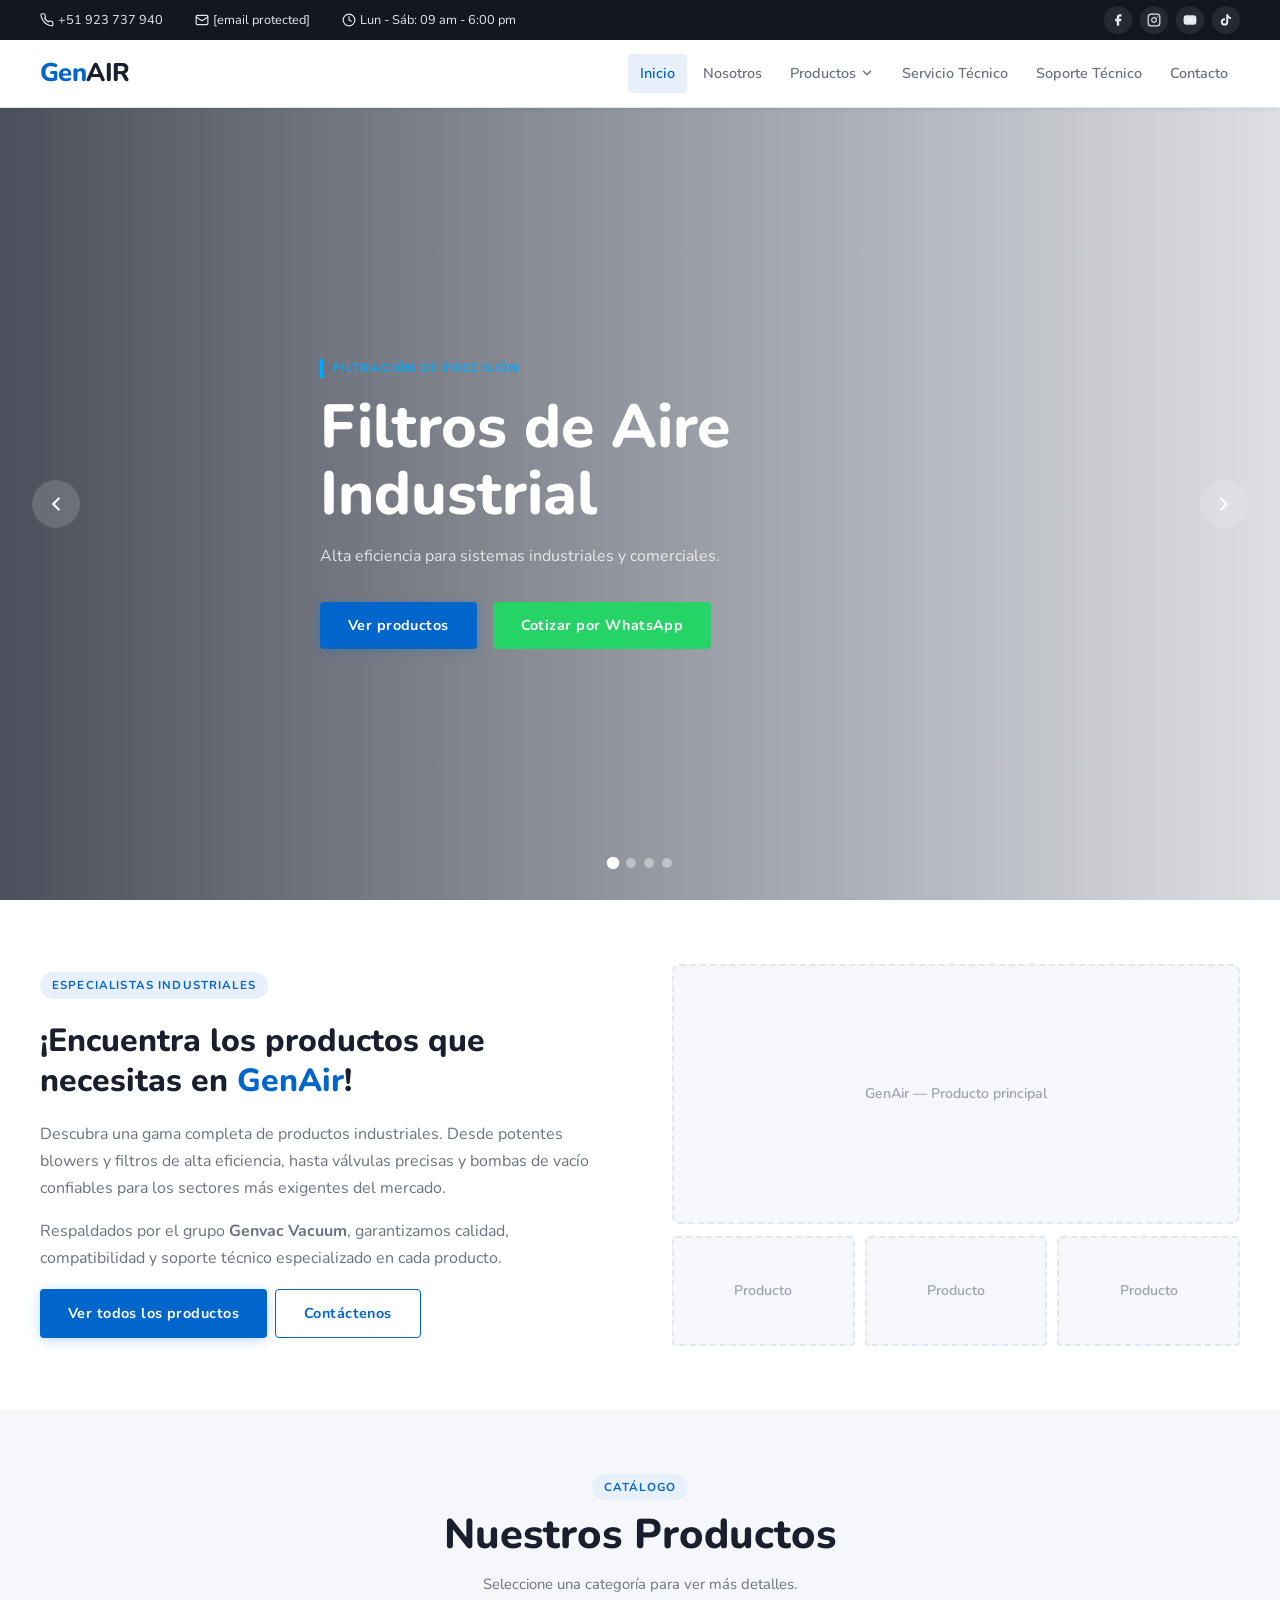
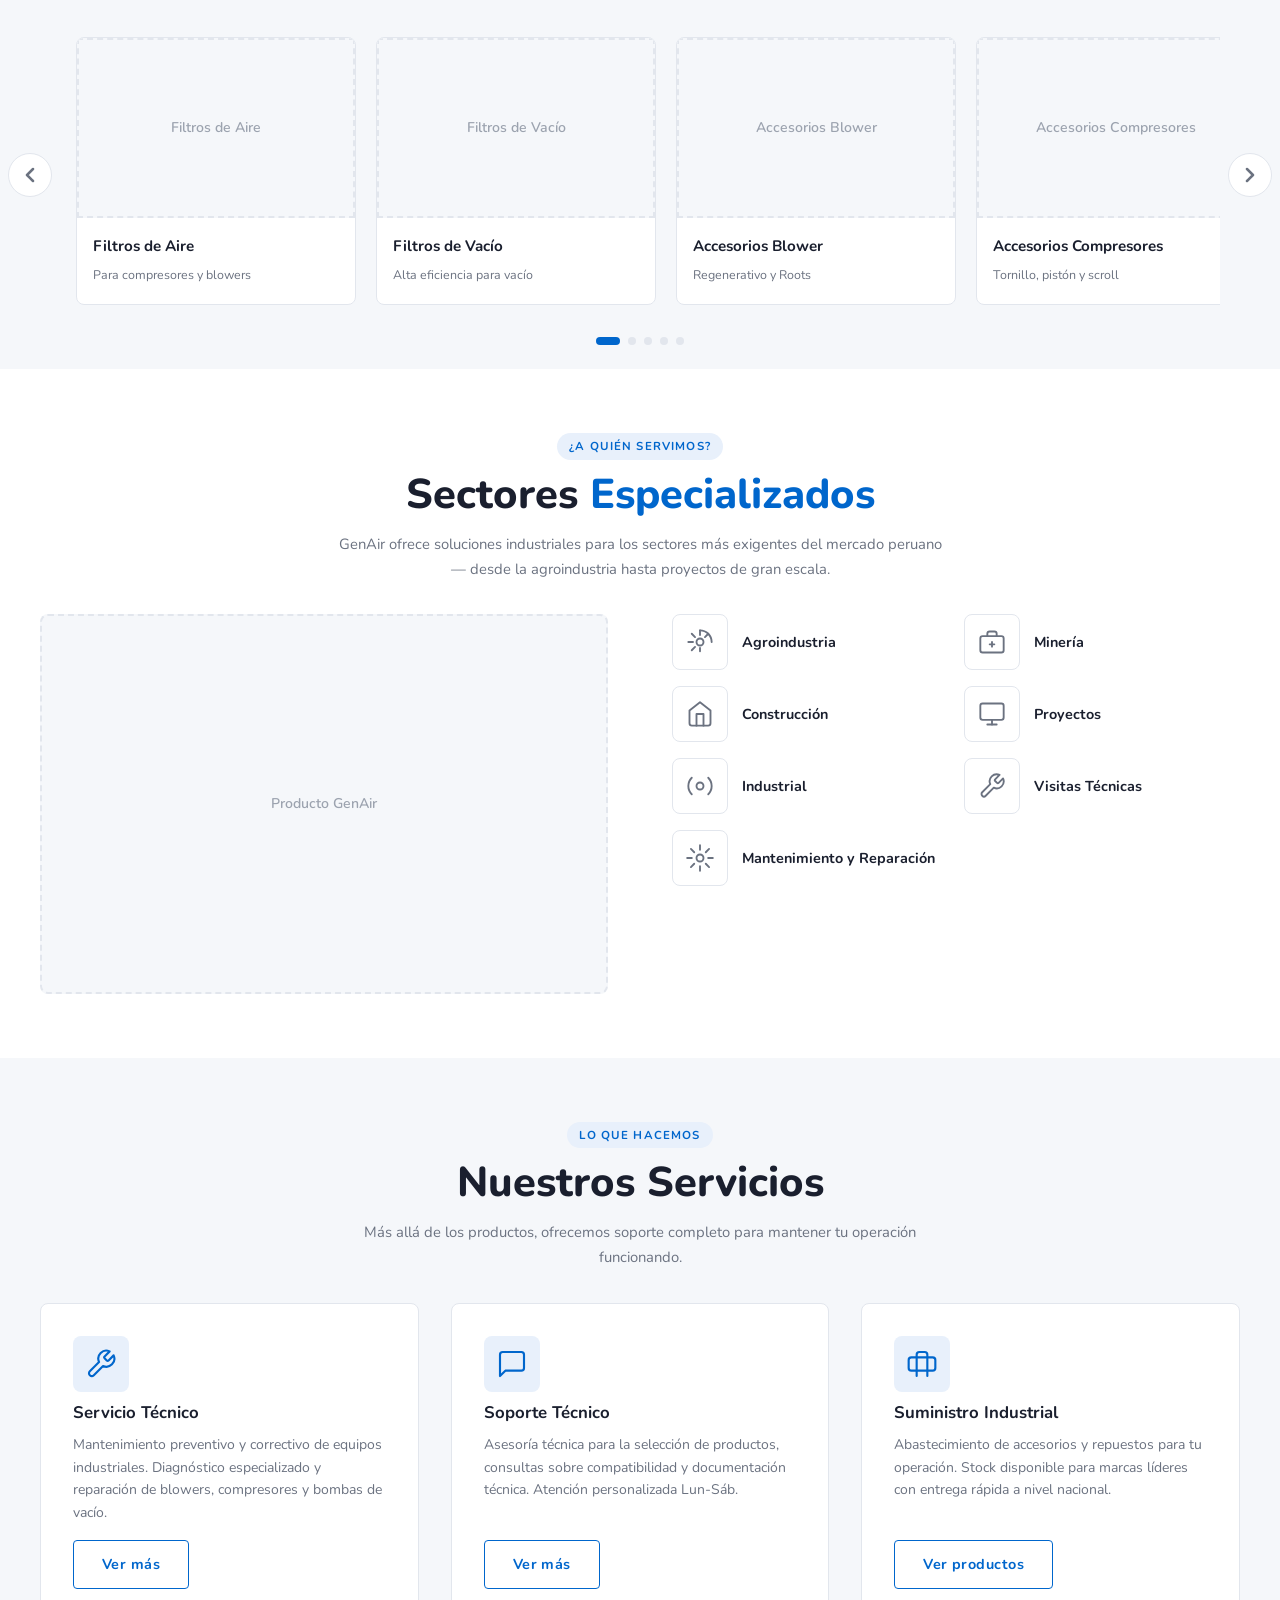
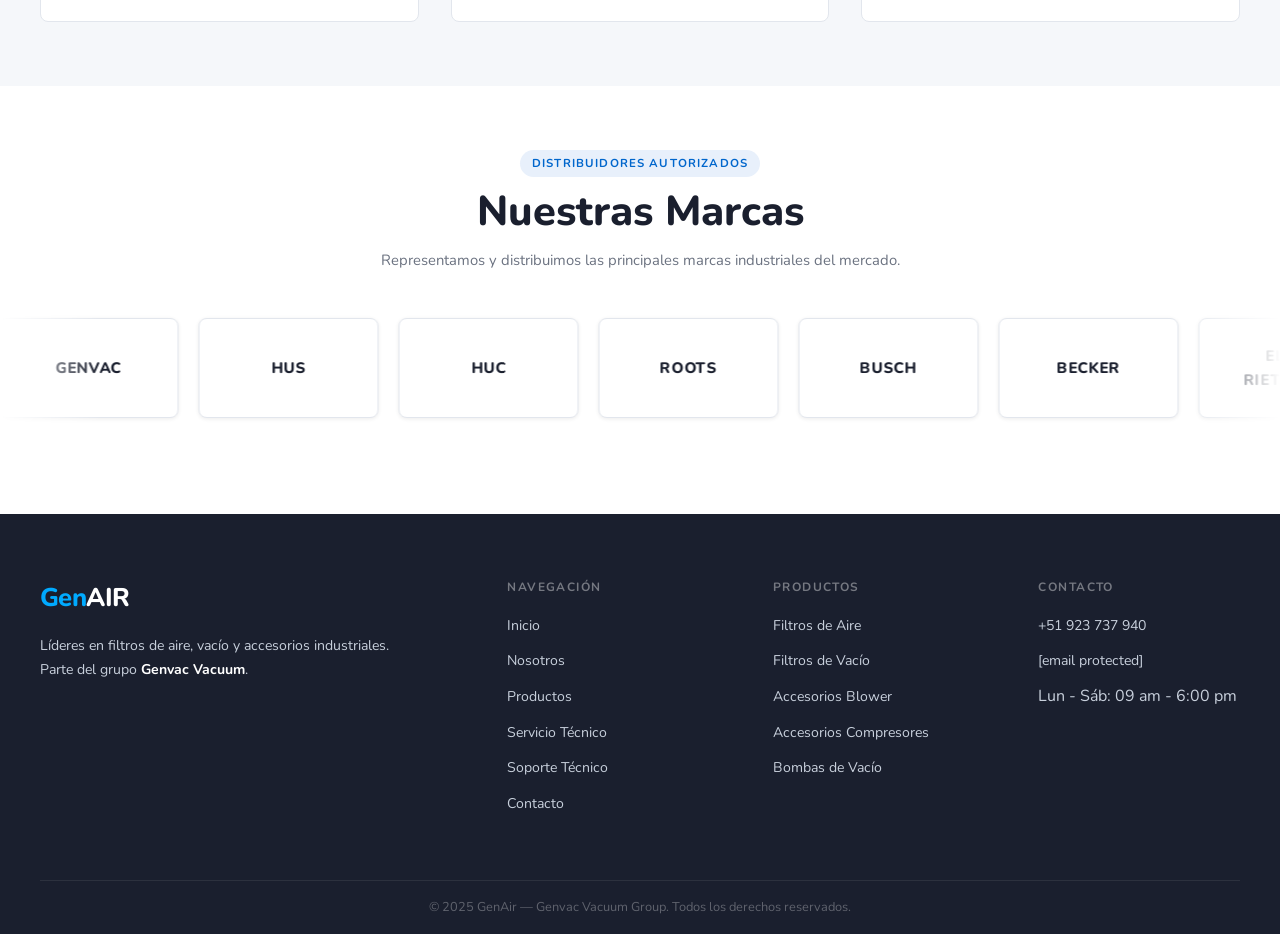
==== commit d518ea22: "MEJORA DE GENAIR - FALTAN IMAGENES" ====
--- a/index.html
+++ b/index.html
@@ -8,7 +8,9 @@
   <link rel="preconnect" href="https://fonts.googleapis.com">
   <link rel="preconnect" href="https://fonts.gstatic.com" crossorigin>
   <link href="https://fonts.googleapis.com/css2?family=Nunito:wght@400;600;700;800&display=swap" rel="stylesheet">
-  <link rel="stylesheet" href="styles/style.css"/>
+  <link rel="icon" type="image/x-icon" href="./img/logos/logo_Acesso.webp"/>
+  <link rel="icon" type="image/png" sizes="32x32" href="./favicon-32.png"/>
+  <link rel="stylesheet" href="./styles/style.css"/>
 </head>
 <body>
 
@@ -22,7 +24,7 @@
         </span>
         <span>
           <svg xmlns="http://www.w3.org/2000/svg" width="14" height="14" viewBox="0 0 24 24" fill="none" stroke="currentColor" stroke-width="2" stroke-linecap="round" stroke-linejoin="round"><rect width="20" height="16" x="2" y="4" rx="2"/><path d="m22 7-8.97 5.7a1.94 1.94 0 0 1-2.06 0L2 7"/></svg>
-          <a href="mailto:saulpadillaerazo@gmail.com">saulpadillaerazo@gmail.com</a>
+          <a href="/cdn-cgi/l/email-protection#b9cad8ccd5c9d8ddd0d5d5d8dccbd8c3d6f9ded4d8d0d597dad6d4"><span class="__cf_email__" data-cfemail="7a091b0f160a1b1e1316161b1f081b00153a1d171b131654191517">[email&#160;protected]</span></a>
         </span>
         <span>
           <svg xmlns="http://www.w3.org/2000/svg" width="14" height="14" viewBox="0 0 24 24" fill="none" stroke="currentColor" stroke-width="2" stroke-linecap="round" stroke-linejoin="round"><circle cx="12" cy="12" r="10"/><polyline points="12 6 12 12 16 14"/></svg>
@@ -57,7 +59,7 @@
               <li><a href="./pages/productos/filtros-aire.html">Filtros de Aire</a></li>
               <li><a href="./pages/productos/filtros-vacio.html">Filtros de Vacío</a></li>
               <li><a href="./pages/productos/accesorios-blower.html">Accesorios Blower</a></li>
-              <li><a href="./pages/productos/accesorios-comprensores.html">Accesorios Compresores</a></li>
+              <li><a href="./pages/productos/accesorios-compresores.html">Accesorios Compresores</a></li>
               <li><a href="./pages/productos/bombas-vacio.html">Bombas de Vacío</a></li>
             </ul>
           </li>
@@ -81,56 +83,56 @@
       <div id="slider-track">
 
         <div class="slide active" data-index="0">
-          <div class="slide-bg" style="background-image: url('https://marpavacuum.com/wp-content/uploads/tipos-bombas-vacio-3-e1613316210163.jpg');"></div>
+          <div class="slide-bg" style="background-image: url('img/slides/slide-1.jpg');"></div>
           <div class="slide-overlay"></div>
           <div class="container slide-content">
             <span class="slide-tag">Filtración de precisión</span>
             <h1>Filtros de Aire<br/>Industrial</h1>
             <p>Alta eficiencia para sistemas industriales y comerciales.</p>
             <div class="slide-ctas">
-              <a href="pages/productos/filtros-aire.html" class="btn-primary">Ver productos</a>
+              <a href="./pages/productos/filtros-aire.html" class="btn-primary">Ver productos</a>
               <a href="https://wa.me/51923737940" class="btn-whatsapp" target="_blank" rel="noopener">Cotizar por WhatsApp</a>
             </div>
           </div>
         </div>
 
         <div class="slide" data-index="1">
-          <div class="slide-bg" style="background-image: url('https://marpavacuum.com/wp-content/uploads/como-funciona-bomba-de-vacio-e1614290841356.jpeg');"></div>
+          <div class="slide-bg" style="background-image: url('img/slides/slide-2.jpg');"></div>
           <div class="slide-overlay"></div>
           <div class="container slide-content">
             <span class="slide-tag">Vacío industrial</span>
             <h1>Filtros de<br/>Vacío</h1>
             <p>Protección precisa para sistemas de vacío exigentes.</p>
             <div class="slide-ctas">
-              <a href="pages/productos/filtros-vacio.html" class="btn-primary">Ver productos</a>
+              <a href="./pages/productos/filtros-vacio.html" class="btn-primary">Ver productos</a>
               <a href="https://wa.me/51923737940" class="btn-whatsapp" target="_blank" rel="noopener">Cotizar por WhatsApp</a>
             </div>
           </div>
         </div>
 
         <div class="slide" data-index="2">
-          <div class="slide-bg" style="background-image: url('https://www.bombasdevacioperu.com/wp-content/uploads/2023/06/filtro-de-aceite-para-bombas-Rietchle-VC-LIMA-PERU.jpg');"></div>
+          <div class="slide-bg" style="background-image: url('img/slides/slide-3.jpg');"></div>
           <div class="slide-overlay"></div>
           <div class="container slide-content">
             <span class="slide-tag">Blowers & Compresores</span>
             <h1>Accesorios de<br/>Alto Rendimiento</h1>
             <p>Componentes para blowers, compresores y bombas de vacío.</p>
             <div class="slide-ctas">
-              <a href="pages/productos/accesorios-blower.html" class="btn-primary">Ver productos</a>
+              <a href="./pages/productos/accesorios-blower.html" class="btn-primary">Ver productos</a>
               <a href="https://wa.me/51923737940" class="btn-whatsapp" target="_blank" rel="noopener">Cotizar por WhatsApp</a>
             </div>
           </div>
         </div>
 
         <div class="slide" data-index="3">
-          <div class="slide-bg" style="background-image: url('https://techniperu.com/wp-content/uploads/2025/09/VIERNES-26.webp');"></div>
+          <div class="slide-bg" style="background-image: url('img/slides/slide-4.jpg');"></div>
           <div class="slide-overlay"></div>
           <div class="container slide-content">
             <span class="slide-tag">Grupo Genvac Vacuum</span>
             <h1>Calidad &<br/>Confianza</h1>
             <p>Parte del prestigioso grupo Genvac Vacuum. Líderes en el mercado industrial.</p>
             <div class="slide-ctas">
-              <a href="pages/nosotros.html" class="btn-primary">Conoce GenAir</a>
+              <a href="./pages/nosotros.html" class="btn-primary">Conoce GenAir</a>
               <a href="https://wa.me/51923737940" class="btn-whatsapp" target="_blank" rel="noopener">Cotizar por WhatsApp</a>
             </div>
           </div>
@@ -167,8 +169,8 @@
             <p>Descubra una gama completa de productos industriales. Desde potentes blowers y filtros de alta eficiencia, hasta válvulas precisas y bombas de vacío confiables para los sectores más exigentes del mercado.</p>
             <p>Respaldados por el grupo <strong>Genvac Vacuum</strong>, garantizamos calidad, compatibilidad y soporte técnico especializado en cada producto.</p>
             <div class="home-intro-btns">
-              <a href="pages/productos.html" class="btn-primary">Ver todos los productos</a>
-              <a href="pages/contacto.html" class="btn-outline">Contáctenos</a>
+              <a href="./pages/productos.html" class="btn-primary">Ver todos los productos</a>
+              <a href="./pages/contacto.html" class="btn-outline">Contáctenos</a>
             </div>
           </div>
 
@@ -208,7 +210,7 @@
         <div class="hpc-track-outer">
           <div class="hpc-track" id="hpc-track">
 
-            <a href="pages/productos/filtros-aire.html" class="hpc-card product-card">
+            <a href="./pages/productos/filtros-aire.html" class="hpc-card product-card">
               <div class="hpc-card-img">
                 <div class="img-placeholder"><span>Filtros de Aire</span></div>
               </div>
@@ -218,7 +220,7 @@
               </div>
             </a>
 
-            <a href="pages/productos/filtros-vacio.html" class="hpc-card product-card">
+            <a href="./pages/productos/filtros-vacio.html" class="hpc-card product-card">
               <div class="hpc-card-img">
                 <div class="img-placeholder"><span>Filtros de Vacío</span></div>
               </div>
@@ -228,7 +230,7 @@
               </div>
             </a>
 
-            <a href="pages/productos/accesorios-blower.html" class="hpc-card product-card">
+            <a href="./pages/productos/accesorios-blower.html" class="hpc-card product-card">
               <div class="hpc-card-img">
                 <div class="img-placeholder"><span>Accesorios Blower</span></div>
               </div>
@@ -238,7 +240,7 @@
               </div>
             </a>
 
-            <a href="pages/productos/accesorios-compresores.html" class="hpc-card product-card">
+            <a href="./pages/productos/accesorios-compresores.html" class="hpc-card product-card">
               <div class="hpc-card-img">
                 <div class="img-placeholder"><span>Accesorios Compresores</span></div>
               </div>
@@ -248,7 +250,7 @@
               </div>
             </a>
 
-            <a href="pages/productos/bombas-vacio.html" class="hpc-card product-card">
+            <a href="./pages/productos/bombas-vacio.html" class="hpc-card product-card">
               <div class="hpc-card-img">
                 <div class="img-placeholder"><span>Bombas de Vacío</span></div>
               </div>
@@ -368,7 +370,7 @@
             </div>
             <h3>Servicio Técnico</h3>
             <p>Mantenimiento preventivo y correctivo de equipos industriales. Diagnóstico especializado y reparación de blowers, compresores y bombas de vacío.</p>
-            <a href="pages/servicio-tecnico.html" class="btn-outline">Ver más</a>
+            <a href="./pages/servicio-tecnico.html" class="btn-outline">Ver más</a>
           </div>
 
           <div class="servicio-card fade-up">
@@ -377,7 +379,7 @@
             </div>
             <h3>Soporte Técnico</h3>
             <p>Asesoría técnica para la selección de productos, consultas sobre compatibilidad y documentación técnica. Atención personalizada Lun-Sáb.</p>
-            <a href="pages/soporte-tecnico.html" class="btn-outline">Ver más</a>
+            <a href="./pages/soporte-tecnico.html" class="btn-outline">Ver más</a>
           </div>
 
           <div class="servicio-card fade-up">
@@ -386,7 +388,7 @@
             </div>
             <h3>Suministro Industrial</h3>
             <p>Abastecimiento de accesorios y repuestos para tu operación. Stock disponible para marcas líderes con entrega rápida a nivel nacional.</p>
-            <a href="pages/productos.html" class="btn-outline">Ver productos</a>
+            <a href="./pages/productos.html" class="btn-outline">Ver productos</a>
           </div>
 
         </div>
@@ -406,26 +408,63 @@
         </div>
       </div>
 
-      <div class="marcas-track-outer">
-        <div class="marcas-track" id="marcas-track">
-          <!-- Logos — placeholder con nombre hasta tener imágenes reales -->
-          <div class="marca-item"><div class="marca-logo-placeholder">Genvac</div></div>
-          <div class="marca-item"><div class="marca-logo-placeholder">HUS</div></div>
-          <div class="marca-item"><div class="marca-logo-placeholder">HUC</div></div>
-          <div class="marca-item"><div class="marca-logo-placeholder">Roots</div></div>
-          <div class="marca-item"><div class="marca-logo-placeholder">Busch</div></div>
-          <div class="marca-item"><div class="marca-logo-placeholder">Becker</div></div>
-          <div class="marca-item"><div class="marca-logo-placeholder">Elmo Rietschle</div></div>
-          <div class="marca-item"><div class="marca-logo-placeholder">Atlas Copco</div></div>
-          <!-- Duplicados para loop infinito -->
-          <div class="marca-item" aria-hidden="true"><div class="marca-logo-placeholder">Genvac</div></div>
-          <div class="marca-item" aria-hidden="true"><div class="marca-logo-placeholder">HUS</div></div>
-          <div class="marca-item" aria-hidden="true"><div class="marca-logo-placeholder">HUC</div></div>
-          <div class="marca-item" aria-hidden="true"><div class="marca-logo-placeholder">Roots</div></div>
-          <div class="marca-item" aria-hidden="true"><div class="marca-logo-placeholder">Busch</div></div>
-          <div class="marca-item" aria-hidden="true"><div class="marca-logo-placeholder">Becker</div></div>
-          <div class="marca-item" aria-hidden="true"><div class="marca-logo-placeholder">Elmo Rietschle</div></div>
-          <div class="marca-item" aria-hidden="true"><div class="marca-logo-placeholder">Atlas Copco</div></div>
+      <!-- Carrusel infinito — conveyor belt -->
+      <div class="marcas-carousel-outer">
+        <div class="marcas-carousel-track">
+
+          <!-- Bloque 1 — original -->
+          <div class="marca-card">
+            <!-- Cuando tengas el logo: <img src="./img/marcas/genvac.png" alt="Genvac"> -->
+            <span class="marca-nombre">Genvac</span>
+          </div>
+          <div class="marca-card">
+            <span class="marca-nombre">HUS</span>
+          </div>
+          <div class="marca-card">
+            <span class="marca-nombre">HUC</span>
+          </div>
+          <div class="marca-card">
+            <span class="marca-nombre">Roots</span>
+          </div>
+          <div class="marca-card">
+            <span class="marca-nombre">Busch</span>
+          </div>
+          <div class="marca-card">
+            <span class="marca-nombre">Becker</span>
+          </div>
+          <div class="marca-card">
+            <span class="marca-nombre">Elmo Rietschle</span>
+          </div>
+          <div class="marca-card">
+            <span class="marca-nombre">Atlas Copco</span>
+          </div>
+
+          <!-- Bloque 2 — clon exacto para loop infinito CSS -->
+          <div class="marca-card" aria-hidden="true">
+            <span class="marca-nombre">Genvac</span>
+          </div>
+          <div class="marca-card" aria-hidden="true">
+            <span class="marca-nombre">HUS</span>
+          </div>
+          <div class="marca-card" aria-hidden="true">
+            <span class="marca-nombre">HUC</span>
+          </div>
+          <div class="marca-card" aria-hidden="true">
+            <span class="marca-nombre">Roots</span>
+          </div>
+          <div class="marca-card" aria-hidden="true">
+            <span class="marca-nombre">Busch</span>
+          </div>
+          <div class="marca-card" aria-hidden="true">
+            <span class="marca-nombre">Becker</span>
+          </div>
+          <div class="marca-card" aria-hidden="true">
+            <span class="marca-nombre">Elmo Rietschle</span>
+          </div>
+          <div class="marca-card" aria-hidden="true">
+            <span class="marca-nombre">Atlas Copco</span>
+          </div>
+
         </div>
       </div>
     </section>
@@ -436,7 +475,7 @@
   <footer>
     <div class="container footer-grid">
       <div class="footer-brand">
-        <a href="index.html" aria-label="GenAir inicio">
+        <a href="#" aria-label="GenAir inicio">
           <span class="logo-gen">Gen</span><span class="logo-air">AIR</span>
         </a>
         <p>Líderes en filtros de aire, vacío y accesorios industriales.<br/>Parte del grupo <strong>Genvac Vacuum</strong>.</p>
@@ -458,7 +497,7 @@
           <li><a href="./pages/productos/filtros-aire.html">Filtros de Aire</a></li>
           <li><a href="./pages/productos/filtros-vacio.html">Filtros de Vacío</a></li>
           <li><a href="./pages/productos/accesorios-blower.html">Accesorios Blower</a></li>
-          <li><a href="./pages/productos/accesorios-comprensores.html">Accesorios Compresores</a></li>
+          <li><a href="./pages/productos/accesorios-compresores.html">Accesorios Compresores</a></li>
           <li><a href="./pages/productos/bombas-vacio.html">Bombas de Vacío</a></li>
         </ul>
       </div>
@@ -466,7 +505,7 @@
         <h4>Contacto</h4>
         <ul>
           <li><a href="tel:+51923737940">+51 923 737 940</a></li>
-          <li><a href="mailto:saulpadillaerazo@gmail.com">saulpadillaerazo@gmail.com</a></li>
+          <li><a href="/cdn-cgi/l/email-protection#82f1e3f7eef2e3e6ebeeeee3e7f0e3f8edc2e5efe3ebeeace1edef"><span class="__cf_email__" data-cfemail="dba8baaeb7abbabfb2b7b7babea9baa1b49bbcb6bab2b7f5b8b4b6">[email&#160;protected]</span></a></li>
           <li>Lun - Sáb: 09 am - 6:00 pm</li>
         </ul>
       </div>
@@ -480,13 +519,10 @@
 
   <!-- WHATSAPP FLOTANTE -->
   <a href="https://wa.me/51923737940" id="whatsapp-float" target="_blank" rel="noopener" aria-label="Contactar por WhatsApp">
-    <svg xmlns="http://www.w3.org/2000/svg" viewBox="0 0 24 24" fill="currentColor" width="28" height="28">
-      <path d="M17.472 14.382c-.297-.149-1.758-.867-2.03-.967-.273-.099-.471-.148-.67.15-.197.297-.767.966-.94 1.164-.173.199-.347.223-.644.075-.297-.15-1.255-.463-2.39-1.475-.883-.788-1.48-1.761-1.653-2.059-.173-.297-.018-.458.13-.606.134-.133.298-.347.446-.52.149-.174.198-.298.298-.497.099-.198.05-.371-.025-.52-.075-.149-.669-1.612-.916-2.207-.242-.579-.487-.5-.669-.51-.173-.008-.371-.01-.57-.01-.198 0-.52.074-.792.372-.272.297-1.04 1.016-1.04 2.479 0 1.462 1.065 2.875 1.213 3.074.149.198 2.096 3.2 5.077 4.487.709.306 1.262.489 1.694.625.712.227 1.36.195 1.871.118.571-.085 1.758-.719 2.006-1.413.248-.694.248-1.289.173-1.413-.074-.124-.272-.198-.57-.347z"/>
-      <path d="M12 0C5.373 0 0 5.373 0 12c0 2.122.554 4.118 1.522 5.852L0 24l6.266-1.5A11.944 11.944 0 0012 24c6.627 0 12-5.373 12-12S18.627 0 12 0zm0 21.818a9.818 9.818 0 01-5.032-1.388l-.36-.215-3.726.892.935-3.618-.235-.372A9.818 9.818 0 1112 21.818z"/>
-    </svg>
+    <svg xmlns="http://www.w3.org/2000/svg" viewBox="0 0 24 24" fill="currentColor" width="28" height="28"><path d="M17.472 14.382c-.297-.149-1.758-.867-2.03-.967-.273-.099-.471-.148-.67.15-.197.297-.767.966-.94 1.164-.173.199-.347.223-.644.075-.297-.15-1.255-.463-2.39-1.475-.883-.788-1.48-1.761-1.653-2.059-.173-.297-.018-.458.13-.606.134-.133.298-.347.446-.52.149-.174.198-.298.298-.497.099-.198.05-.371-.025-.52-.075-.149-.669-1.612-.916-2.207-.242-.579-.487-.5-.669-.51-.173-.008-.371-.01-.57-.01-.198 0-.52.074-.792.372-.272.297-1.04 1.016-1.04 2.479 0 1.462 1.065 2.875 1.213 3.074.149.198 2.096 3.2 5.077 4.487.709.306 1.262.489 1.694.625.712.227 1.36.195 1.871.118.571-.085 1.758-.719 2.006-1.413.248-.694.248-1.289.173-1.413-.074-.124-.272-.198-.57-.347z"/><path d="M12 0C5.373 0 0 5.373 0 12c0 2.122.554 4.118 1.522 5.852L0 24l6.266-1.5A11.944 11.944 0 0012 24c6.627 0 12-5.373 12-12S18.627 0 12 0zm0 21.818a9.818 9.818 0 01-5.032-1.388l-.36-.215-3.726.892.935-3.618-.235-.372A9.818 9.818 0 1112 21.818z"/></svg>
     <span>¿Necesitas ayuda?</span>
   </a>
 
-  <script src="js/main.js"></script>
+  <script data-cfasync="false" src="/cdn-cgi/scripts/5c5dd728/cloudflare-static/email-decode.min.js"></script><script src="./js/main.js"></script>
 </body>
 </html>
--- a/styles/style.css
+++ b/styles/style.css
@@ -203,8 +203,8 @@
 }
 
 #topbar {
-  background: #1a1f2e;
-  color: #c8d0dc;
+  background: #141720;
+  color: #e5e8ee;
   height: 40px;
   font-size: 0.8rem;
 }
@@ -231,7 +231,7 @@
   flex-shrink: 0;
 }
 .topbar-info a {
-  color: #c8d0dc;
+  color: #e5e8ee;
   transition: color 0.25s ease;
 }
 .topbar-info a:hover {
@@ -251,7 +251,7 @@
   height: 28px;
   border-radius: 50%;
   background: rgba(255, 255, 255, 0.08);
-  color: #c8d0dc;
+  color: #e5e8ee;
   transition: background 0.25s ease, color 0.25s ease;
 }
 .topbar-social a svg {
@@ -787,12 +787,12 @@
   position: relative;
   height: 320px;
   display: flex;
-  align-items: flex-end;
+  align-items: center;
   overflow: hidden;
 }
 @media (max-width: 768px) {
   .page-hero {
-    height: 220px;
+    height: 260px;
   }
 }
 
@@ -801,6 +801,7 @@
   inset: 0;
   background-size: cover;
   background-position: center;
+  background-color: #f5f7fa;
   transform: scale(1.05);
   transition: transform 6s ease;
 }
@@ -812,7 +813,7 @@
 .page-hero-overlay {
   position: absolute;
   inset: 0;
-  background: linear-gradient(to top, rgba(10, 20, 40, 0.75) 0%, rgba(10, 20, 40, 0.35) 60%, transparent 100%);
+  background: linear-gradient(to right, rgba(10, 15, 30, 0.8) 0%, rgba(10, 15, 30, 0.45) 60%, rgba(10, 15, 30, 0.15) 100%);
 }
 
 .page-hero-content {
@@ -835,13 +836,14 @@
   margin-bottom: 10px;
 }
 .page-hero-content h1 {
-  font-size: 2.2rem;
+  font-size: clamp(2rem, 5vw, 3.2rem);
   font-weight: 800;
-  line-height: 1.15;
-  margin-bottom: 8px;
+  color: #fff;
+  line-height: 1.1;
+  margin-bottom: 12px;
 }
 .page-hero-content h1 span {
-  color: #7ec8ff;
+  color: #00aaff;
 }
 @media (max-width: 768px) {
   .page-hero-content h1 {
@@ -850,29 +852,42 @@
 }
 .page-hero-content p {
   font-size: 1rem;
-  color: rgba(255, 255, 255, 0.8);
-  max-width: 520px;
+  color: rgba(255, 255, 255, 0.75);
+  max-width: 480px;
 }
 @media (max-width: 768px) {
   .page-hero-content p {
     font-size: 0.875rem;
   }
+}
+
+.page-tag {
+  display: inline-block;
+  font-size: 0.72rem;
+  font-weight: 700;
+  letter-spacing: 0.1em;
+  text-transform: uppercase;
+  color: #0066cc;
+  background: #e8f0fb;
+  padding: 4px 12px;
+  border-radius: 50px;
+  margin-bottom: 10px;
 }
 
 .breadcrumb {
   background: #f5f7fa;
   border-bottom: 1px solid #e2e6ed;
-  padding: 12px 0;
+  padding: 10px 0;
 }
 .breadcrumb .container {
   display: flex;
   align-items: center;
-  gap: 6px;
+  gap: 8px;
   flex-wrap: wrap;
-}
-.breadcrumb a {
   font-size: 0.82rem;
   font-weight: 600;
+}
+.breadcrumb a {
   color: #6b7280;
   transition: color 0.25s ease;
 }
@@ -880,13 +895,12 @@
   color: #0066cc;
 }
 .breadcrumb .separator {
-  font-size: 0.82rem;
   color: #9ca3af;
+  font-size: 0.75rem;
 }
 .breadcrumb .current {
-  font-size: 0.82rem;
+  color: #0066cc;
   font-weight: 700;
-  color: #0066cc;
 }
 
 .section-tag {
@@ -901,6 +915,11 @@
   border-radius: 50px;
   margin-bottom: 10px;
 }
+.section-tag--light {
+  color: rgba(255, 255, 255, 0.6);
+  background: rgba(255, 255, 255, 0.08);
+  border: 1px solid rgba(255, 255, 255, 0.15);
+}
 
 .section-header {
   text-align: center;
@@ -908,7 +927,7 @@
   margin: 0 auto 32px;
 }
 .section-header h2 {
-  font-size: 1.75rem;
+  font-size: clamp(1.8rem, 3.5vw, 2.6rem);
   font-weight: 800;
   color: #1a1f2e;
   margin-bottom: 12px;
@@ -929,17 +948,8 @@
   margin: 0;
 }
 
-.page-tag {
-  display: inline-block;
-  font-size: 0.72rem;
-  font-weight: 700;
-  letter-spacing: 0.1em;
-  text-transform: uppercase;
-  color: #0066cc;
-  background: #e8f0fb;
-  padding: 4px 12px;
-  border-radius: 50px;
-  margin-bottom: 10px;
+.section-alt {
+  background: #f5f7fa;
 }
 
 .section-split {
@@ -950,15 +960,31 @@
 .split-grid {
   display: grid;
   grid-template-columns: 1fr 1fr;
-  gap: 64px;
-  align-items: center;
+  gap: 72px;
+  align-items: center;
+}
+.split-grid--reverse .split-img {
+  order: 2;
+}
+.split-grid--reverse .split-text {
+  order: 1;
 }
 @media (max-width: 768px) {
   .split-grid {
     grid-template-columns: 1fr;
-  }
-}
-
+    gap: 40px;
+  }
+  .split-grid--reverse .split-img, .split-grid--reverse .split-text {
+    order: unset;
+  }
+}
+
+.split-img img {
+  width: 100%;
+  aspect-ratio: 4/3;
+  object-fit: cover;
+  border-radius: 16px;
+}
 .split-img .img-placeholder {
   height: 360px;
   border-radius: 8px;
@@ -975,7 +1001,7 @@
   gap: 8px;
 }
 .split-text h2 {
-  font-size: 1.75rem;
+  font-size: clamp(1.6rem, 3vw, 2.2rem);
   font-weight: 800;
   color: #1a1f2e;
   line-height: 1.2;
@@ -988,8 +1014,13 @@
 }
 .split-text p {
   color: #6b7280;
-  line-height: 1.7;
+  line-height: 1.75;
   font-size: 0.925rem;
+  margin-bottom: 16px;
+}
+.split-text p strong {
+  color: #0066cc;
+  font-weight: 700;
 }
 .split-text .btn-primary {
   align-self: flex-start;
@@ -1016,596 +1047,6 @@
   .products-detail-grid {
     grid-template-columns: 1fr;
   }
-}
-
-.product-item {
-  background: #ffffff;
-  border-radius: 8px;
-  overflow: hidden;
-  border: none;
-  transition: box-shadow 0.25s ease, transform 0.25s ease;
-}
-.product-item:hover {
-  box-shadow: 0 8px 32px rgba(0, 0, 0, 0.14);
-  transform: translateY(-5px);
-}
-
-.product-item-img .img-placeholder {
-  height: 160px !important;
-  aspect-ratio: unset !important;
-  border-radius: 0;
-  border: none;
-  border-bottom: 1px solid #e2e6ed;
-}
-
-.product-item-body {
-  padding: 16px;
-  text-align: center;
-  display: flex;
-  flex-direction: column;
-  align-items: center;
-  gap: 8px;
-}
-.product-item-body h3 {
-  font-size: 0.85rem;
-  font-weight: 700;
-  color: #1a1f2e;
-  line-height: 1.4;
-  margin: 0;
-}
-.product-item-body .btn-outline {
-  font-size: 0.78rem;
-  padding: 6px 20px;
-  border-radius: 50px;
-  margin-top: 4px;
-}
-
-.products-cta {
-  margin-top: 64px;
-  text-align: center;
-  display: flex;
-  flex-direction: column;
-  align-items: center;
-  gap: 8px;
-}
-.products-cta p {
-  font-size: 0.95rem;
-  color: #6b7280;
-  font-weight: 600;
-}
-
-.section-cta-product {
-  padding: 64px 0;
-  background: linear-gradient(135deg, #e8f0fb 0%, #ddeeff 100%);
-}
-.section-cta-product .container {
-  display: flex;
-  align-items: center;
-  justify-content: space-between;
-  gap: 32px;
-}
-@media (max-width: 768px) {
-  .section-cta-product .container {
-    flex-direction: column;
-    text-align: center;
-  }
-}
-
-.cta-product-text {
-  flex: 1;
-}
-.cta-product-text h2 {
-  font-size: 1.5rem;
-  font-weight: 800;
-  color: #1a1f2e;
-  margin-bottom: 10px;
-  line-height: 1.2;
-}
-@media (max-width: 480px) {
-  .cta-product-text h2 {
-    font-size: 1.2rem;
-  }
-}
-.cta-product-text p {
-  font-size: 0.9rem;
-  color: #6b7280;
-  line-height: 1.6;
-  max-width: 480px;
-  margin: 0;
-}
-
-.cta-product-btns {
-  display: flex;
-  flex-direction: column;
-  gap: 8px;
-  flex-shrink: 0;
-}
-@media (max-width: 768px) {
-  .cta-product-btns {
-    flex-direction: row;
-    flex-wrap: wrap;
-    justify-content: center;
-  }
-}
-
-.page-hero {
-  position: relative;
-  height: 340px;
-  display: flex;
-  align-items: center;
-  overflow: hidden;
-}
-
-.page-hero-bg {
-  position: absolute;
-  inset: 0;
-  background-size: cover;
-  background-position: center;
-  background-color: #f5f7fa;
-}
-
-.page-hero-overlay {
-  position: absolute;
-  inset: 0;
-  background: linear-gradient(to right, rgba(10, 15, 30, 0.8) 0%, rgba(10, 15, 30, 0.45) 60%, rgba(10, 15, 30, 0.15) 100%);
-}
-
-.page-hero-content {
-  position: relative;
-  z-index: 2;
-}
-
-.page-tag {
-  display: inline-block;
-  font-size: 0.75rem;
-  font-weight: 700;
-  letter-spacing: 0.14em;
-  text-transform: uppercase;
-  color: #00aaff;
-  border-left: 3px solid #00aaff;
-  padding-left: 10px;
-  margin-bottom: 14px;
-}
-
-.page-hero-content h1 {
-  font-size: clamp(2rem, 5vw, 3.2rem);
-  font-weight: 800;
-  color: #fff;
-  line-height: 1.1;
-  margin-bottom: 12px;
-}
-.page-hero-content h1 span {
-  color: #00aaff;
-}
-
-.page-hero-content p {
-  font-size: 1rem;
-  color: rgba(255, 255, 255, 0.75);
-  max-width: 480px;
-}
-
-.section-tag {
-  display: inline-block;
-  font-size: 0.75rem;
-  font-weight: 700;
-  letter-spacing: 0.14em;
-  text-transform: uppercase;
-  color: #0066cc;
-  border-left: 3px solid #0066cc;
-  padding-left: 10px;
-  margin-bottom: 14px;
-}
-.section-tag--light {
-  color: rgba(255, 255, 255, 0.6);
-  border-color: rgba(255, 255, 255, 0.4);
-}
-
-.section-header {
-  text-align: center;
-  margin-bottom: 56px;
-}
-.section-header h2 {
-  font-size: clamp(1.8rem, 3.5vw, 2.6rem);
-  font-weight: 800;
-  color: #1a1f2e;
-}
-.section-header p {
-  margin-top: 16px;
-  color: #6b7280;
-  max-width: 560px;
-  margin-inline: auto;
-  line-height: 1.75;
-}
-
-.section-why .section-header h2 {
-  color: #fff;
-}
-
-.section-alt {
-  background: #f5f7fa;
-}
-
-.section-split {
-  padding-block: 96px;
-  background: #ffffff;
-}
-
-.split-grid {
-  display: grid;
-  grid-template-columns: 1fr 1fr;
-  gap: 72px;
-  align-items: center;
-}
-.split-grid--reverse .split-img {
-  order: 2;
-}
-.split-grid--reverse .split-text {
-  order: 1;
-}
-
-.split-img img {
-  width: 100%;
-  aspect-ratio: 4/3;
-  object-fit: cover;
-  border-radius: 16px;
-}
-
-.split-text h2 {
-  font-size: clamp(1.6rem, 3vw, 2.2rem);
-  font-weight: 800;
-  line-height: 1.2;
-  margin-bottom: 20px;
-  color: #1a1f2e;
-}
-.split-text p {
-  color: #6b7280;
-  margin-bottom: 16px;
-  line-height: 1.75;
-}
-.split-text p strong {
-  color: #0066cc;
-  font-weight: 700;
-}
-
-#mision-vision {
-  padding-block: 80px;
-}
-
-.mv-grid {
-  display: grid;
-  grid-template-columns: 1fr 1fr;
-  gap: 32px;
-}
-
-.mv-card {
-  background: #ffffff;
-  border: 1px solid #e2e6ed;
-  border-radius: 16px;
-  padding: 48px 40px;
-  transition: box-shadow 0.25s ease, transform 0.25s ease;
-}
-.mv-card:hover {
-  box-shadow: 0 4px 16px rgba(0, 0, 0, 0.1);
-  transform: translateY(-4px);
-}
-.mv-card:first-child {
-  border-top: 4px solid #0066cc;
-}
-.mv-card:last-child {
-  border-top: 4px solid #00aaff;
-}
-.mv-card h3 {
-  font-size: 1.4rem;
-  font-weight: 800;
-  color: #1a1f2e;
-  margin-bottom: 14px;
-}
-.mv-card p {
-  color: #6b7280;
-  line-height: 1.75;
-}
-
-.mv-icon {
-  width: 52px;
-  height: 52px;
-  border-radius: 8px;
-  background: #e8f0fb;
-  display: flex;
-  align-items: center;
-  justify-content: center;
-  color: #0066cc;
-  margin-bottom: 24px;
-}
-.mv-icon svg {
-  width: 26px;
-  height: 26px;
-}
-.mv-card:last-child .mv-icon {
-  background: rgba(0, 170, 255, 0.1);
-  color: #00aaff;
-}
-
-.section-values {
-  padding-block: 96px;
-  background: #ffffff;
-}
-
-.values-grid {
-  display: grid;
-  grid-template-columns: repeat(4, 1fr);
-  gap: 16px;
-}
-
-.value-card {
-  background: #f5f7fa;
-  border: 1px solid #e2e6ed;
-  border-radius: 16px;
-  padding: 36px 28px;
-  text-align: center;
-  transition: box-shadow 0.25s ease, transform 0.25s ease, border-color 0.25s ease;
-}
-.value-card:hover {
-  box-shadow: 0 4px 16px rgba(0, 0, 0, 0.1);
-  transform: translateY(-4px);
-  border-color: #0066cc;
-}
-.value-card:hover .value-icon {
-  background: #0066cc;
-  color: #fff;
-}
-.value-card h4 {
-  font-size: 1.1rem;
-  font-weight: 800;
-  color: #1a1f2e;
-  margin-bottom: 10px;
-}
-.value-card p {
-  font-size: 0.88rem;
-  color: #6b7280;
-  line-height: 1.7;
-}
-
-.value-icon {
-  width: 56px;
-  height: 56px;
-  border-radius: 50%;
-  background: #e8f0fb;
-  display: flex;
-  align-items: center;
-  justify-content: center;
-  color: #0066cc;
-  margin: 0 auto 20px;
-  transition: background 0.25s ease, color 0.25s ease;
-}
-.value-icon svg {
-  width: 26px;
-  height: 26px;
-}
-
-.section-why {
-  padding-block: 96px;
-  background: #1a1f2e;
-}
-
-.why-grid {
-  display: grid;
-  grid-template-columns: repeat(4, 1fr);
-  gap: 16px;
-}
-
-.why-card {
-  border: 1px solid rgba(255, 255, 255, 0.08);
-  border-radius: 16px;
-  padding: 36px 28px;
-  transition: border-color 0.25s ease, background 0.25s ease;
-}
-.why-card:hover {
-  border-color: #0066cc;
-  background: rgba(0, 102, 204, 0.07);
-}
-.why-card h4 {
-  font-size: 1rem;
-  font-weight: 800;
-  color: #fff;
-  margin-bottom: 10px;
-}
-.why-card p {
-  font-size: 0.88rem;
-  color: rgba(255, 255, 255, 0.55);
-  line-height: 1.7;
-}
-
-.why-num {
-  display: block;
-  font-size: 2.4rem;
-  font-weight: 800;
-  color: #0066cc;
-  opacity: 0.5;
-  line-height: 1;
-  margin-bottom: 16px;
-}
-
-@media (max-width: 1024px) {
-  .values-grid {
-    grid-template-columns: repeat(2, 1fr);
-  }
-  .why-grid {
-    grid-template-columns: repeat(2, 1fr);
-  }
-}
-@media (max-width: 768px) {
-  .page-hero {
-    height: 260px;
-  }
-  .split-grid {
-    grid-template-columns: 1fr;
-    gap: 40px;
-  }
-  .split-grid--reverse .split-img,
-  .split-grid--reverse .split-text {
-    order: unset;
-  }
-  .mv-grid {
-    grid-template-columns: 1fr;
-  }
-  .values-grid {
-    grid-template-columns: 1fr 1fr;
-  }
-  .why-grid {
-    grid-template-columns: 1fr 1fr;
-  }
-}
-@media (max-width: 480px) {
-  .values-grid {
-    grid-template-columns: 1fr;
-  }
-  .why-grid {
-    grid-template-columns: 1fr;
-  }
-}
-.section-products {
-  padding-block: 96px;
-  background: #ffffff;
-}
-
-.products-grid {
-  display: grid;
-  grid-template-columns: repeat(3, 1fr);
-  gap: 32px;
-  margin-bottom: 64px;
-}
-
-.product-card {
-  display: block;
-  border: 1px solid #e2e6ed;
-  border-radius: 16px;
-  overflow: hidden;
-  background: #ffffff;
-  transition: box-shadow 0.25s ease, transform 0.25s ease;
-}
-.product-card:hover {
-  box-shadow: 0 8px 32px rgba(0, 0, 0, 0.14);
-  transform: translateY(-6px);
-}
-.product-card:hover .product-card-overlay {
-  opacity: 1;
-}
-.product-card:hover .product-card-img .img-placeholder {
-  border-color: #0066cc;
-}
-
-.product-card-img {
-  position: relative;
-  overflow: hidden;
-}
-.product-card-img img {
-  width: 100%;
-  aspect-ratio: 16/10;
-  object-fit: cover;
-  display: block;
-  transition: transform 0.25s ease;
-}
-.product-card-img .img-placeholder {
-  aspect-ratio: 16/10;
-  border-radius: 0;
-  border: none;
-  border-bottom: 2px dashed #e2e6ed;
-  transition: border-color 0.25s ease;
-}
-.product-card-img .product-card:hover img {
-  transform: scale(1.04);
-}
-
-.product-card-overlay {
-  position: absolute;
-  inset: 0;
-  background: rgba(0, 102, 204, 0.75);
-  display: flex;
-  align-items: center;
-  justify-content: center;
-  opacity: 0;
-  transition: opacity 0.25s ease;
-}
-.product-card-overlay span {
-  color: #fff;
-  font-size: 1rem;
-  font-weight: 700;
-  letter-spacing: 0.04em;
-}
-
-.product-card-body {
-  padding: 24px;
-}
-.product-card-body h3 {
-  font-size: 1.1rem;
-  font-weight: 800;
-  color: #1a1f2e;
-  margin-bottom: 8px;
-}
-.product-card-body p {
-  font-size: 0.88rem;
-  color: #6b7280;
-  line-height: 1.7;
-}
-
-.products-cta {
-  text-align: center;
-  padding: 48px 0 0;
-  border-top: 1px solid #e2e6ed;
-}
-.products-cta p {
-  font-size: 1rem;
-  color: #6b7280;
-  margin-bottom: 16px;
-}
-
-@media (max-width: 1024px) {
-  .products-grid {
-    grid-template-columns: repeat(2, 1fr);
-  }
-}
-@media (max-width: 768px) {
-  .products-grid {
-    grid-template-columns: 1fr;
-  }
-}
-.breadcrumb {
-  background: #f5f7fa;
-  border-bottom: 1px solid #e2e6ed;
-  padding: 10px 0;
-}
-.breadcrumb .container {
-  display: flex;
-  align-items: center;
-  gap: 8px;
-  font-size: 0.82rem;
-  font-weight: 600;
-}
-.breadcrumb a {
-  color: #6b7280;
-  transition: color 0.25s ease;
-}
-.breadcrumb a:hover {
-  color: #0066cc;
-}
-.breadcrumb .separator {
-  color: #9ca3af;
-  font-size: 0.75rem;
-}
-.breadcrumb .current {
-  color: #0066cc;
-}
-
-.section-products-detail {
-  padding-block: 96px;
-  background: #f5f7fa;
-}
-
-.products-detail-grid {
-  display: grid;
-  grid-template-columns: repeat(3, 1fr);
-  gap: 20px;
-  margin-bottom: 64px;
 }
 
 .product-item {
@@ -1637,9 +1078,21 @@
   font-weight: 600;
 }
 
+.product-item-img .img-placeholder {
+  height: 160px !important;
+  aspect-ratio: unset !important;
+  border-radius: 0;
+  border: none;
+  border-bottom: 1px solid #e2e6ed;
+}
+
 .product-item-body {
   padding: 12px 14px 16px;
   text-align: center;
+  display: flex;
+  flex-direction: column;
+  align-items: center;
+  gap: 8px;
 }
 .product-item-body h3 {
   font-size: 0.85rem;
@@ -1664,8 +1117,21 @@
   color: #fff;
 }
 
+.products-cta {
+  text-align: center;
+  padding: 48px 0 0;
+  border-top: 1px solid #e2e6ed;
+  margin-top: 64px;
+}
+.products-cta p {
+  font-size: 0.95rem;
+  color: #6b7280;
+  font-weight: 600;
+  margin-bottom: 16px;
+}
+
 .section-cta-product {
-  padding-block: 96px;
+  padding: 64px 0;
   background: linear-gradient(135deg, #e8f0fb 0%, #ddeeff 100%);
   border-top: 1px solid #e2e6ed;
 }
@@ -1675,50 +1141,348 @@
   justify-content: space-between;
   gap: 32px;
 }
-.section-cta-product .cta-product-text h2 {
+@media (max-width: 768px) {
+  .section-cta-product .container {
+    flex-direction: column;
+    text-align: center;
+  }
+}
+
+.cta-product-text {
+  flex: 1;
+}
+.cta-product-text h2 {
   font-size: clamp(1.4rem, 2.5vw, 2rem);
   font-weight: 800;
   color: #1a1f2e;
   margin-bottom: 10px;
   line-height: 1.2;
 }
-.section-cta-product .cta-product-text p {
+.cta-product-text p {
+  font-size: 0.9rem;
   color: #6b7280;
-  font-size: 0.95rem;
+  line-height: 1.7;
   max-width: 480px;
-  line-height: 1.7;
-}
-.section-cta-product .cta-product-btns {
+  margin: 0;
+}
+
+.cta-product-btns {
   display: flex;
   flex-direction: column;
   gap: 8px;
   flex-shrink: 0;
 }
-
-@media (max-width: 1024px) {
-  .products-detail-grid {
-    grid-template-columns: repeat(3, 1fr);
-  }
-}
-@media (max-width: 768px) {
-  .products-detail-grid {
-    grid-template-columns: repeat(2, 1fr);
-  }
-  .section-cta-product .container {
-    flex-direction: column;
-    text-align: center;
-  }
-  .section-cta-product .cta-product-btns {
+@media (max-width: 768px) {
+  .cta-product-btns {
     flex-direction: row;
     flex-wrap: wrap;
     justify-content: center;
   }
 }
+
+.section-why .section-header h2 {
+  color: #fff;
+}
+.section-why .section-header p {
+  color: rgba(255, 255, 255, 0.65);
+}
+.section-why .section-tag--light {
+  color: #0066cc;
+  border-color: #0066cc;
+  opacity: 0.9;
+}
+
+#mision-vision {
+  padding-block: 80px;
+}
+
+.mv-grid {
+  display: grid;
+  grid-template-columns: 1fr 1fr;
+  gap: 32px;
+}
+@media (max-width: 768px) {
+  .mv-grid {
+    grid-template-columns: 1fr;
+  }
+}
+
+.mv-card {
+  background: #ffffff;
+  border: 1px solid #e2e6ed;
+  border-radius: 16px;
+  padding: 48px 40px;
+  transition: box-shadow 0.25s ease, transform 0.25s ease;
+}
+.mv-card:hover {
+  box-shadow: 0 4px 16px rgba(0, 0, 0, 0.1);
+  transform: translateY(-4px);
+}
+.mv-card:first-child {
+  border-top: 4px solid #0066cc;
+}
+.mv-card:last-child {
+  border-top: 4px solid #00aaff;
+}
+.mv-card h3 {
+  font-size: 1.4rem;
+  font-weight: 800;
+  color: #1a1f2e;
+  margin-bottom: 14px;
+}
+.mv-card p {
+  color: #6b7280;
+  line-height: 1.75;
+}
+
+.mv-icon {
+  width: 52px;
+  height: 52px;
+  border-radius: 8px;
+  background: #e8f0fb;
+  display: flex;
+  align-items: center;
+  justify-content: center;
+  color: #0066cc;
+  margin-bottom: 24px;
+}
+.mv-icon svg {
+  width: 26px;
+  height: 26px;
+}
+.mv-card:last-child .mv-icon {
+  background: rgba(0, 170, 255, 0.1);
+  color: #00aaff;
+}
+
+.section-values {
+  padding-block: 96px;
+  background: #ffffff;
+}
+
+.values-grid {
+  display: grid;
+  grid-template-columns: repeat(4, 1fr);
+  gap: 16px;
+}
+@media (max-width: 1024px) {
+  .values-grid {
+    grid-template-columns: repeat(2, 1fr);
+  }
+}
+@media (max-width: 768px) {
+  .values-grid {
+    grid-template-columns: 1fr 1fr;
+  }
+}
 @media (max-width: 480px) {
-  .products-detail-grid {
+  .values-grid {
     grid-template-columns: 1fr;
   }
 }
+
+.value-card {
+  background: #f5f7fa;
+  border: 1px solid #e2e6ed;
+  border-radius: 16px;
+  padding: 36px 28px;
+  text-align: center;
+  transition: box-shadow 0.25s ease, transform 0.25s ease, border-color 0.25s ease;
+}
+.value-card:hover {
+  box-shadow: 0 4px 16px rgba(0, 0, 0, 0.1);
+  transform: translateY(-4px);
+  border-color: #0066cc;
+}
+.value-card:hover .value-icon {
+  background: #0066cc;
+  color: #fff;
+}
+.value-card h4 {
+  font-size: 1.1rem;
+  font-weight: 800;
+  color: #1a1f2e;
+  margin-bottom: 10px;
+}
+.value-card p {
+  font-size: 0.88rem;
+  color: #6b7280;
+  line-height: 1.7;
+}
+
+.value-icon {
+  width: 56px;
+  height: 56px;
+  border-radius: 50%;
+  background: #e8f0fb;
+  display: flex;
+  align-items: center;
+  justify-content: center;
+  color: #0066cc;
+  margin: 0 auto 20px;
+  transition: background 0.25s ease, color 0.25s ease;
+}
+.value-icon svg {
+  width: 26px;
+  height: 26px;
+}
+
+.section-why {
+  padding-top: 96px;
+  padding-bottom: 120px;
+  background: #141720;
+}
+
+.why-grid {
+  display: grid;
+  grid-template-columns: repeat(4, 1fr);
+  gap: 16px;
+}
+@media (max-width: 1024px) {
+  .why-grid {
+    grid-template-columns: repeat(2, 1fr);
+  }
+}
+@media (max-width: 768px) {
+  .why-grid {
+    grid-template-columns: 1fr 1fr;
+  }
+}
+@media (max-width: 480px) {
+  .why-grid {
+    grid-template-columns: 1fr;
+  }
+}
+
+.why-card {
+  border: 1px solid rgba(255, 255, 255, 0.1);
+  border-radius: 16px;
+  padding: 36px 28px;
+  background: rgba(255, 255, 255, 0.03);
+  transition: border-color 0.25s ease, background 0.25s ease;
+}
+.why-card:hover {
+  border-color: #0066cc;
+  background: rgba(8, 129, 169, 0.1);
+}
+.why-card h4 {
+  font-size: 1rem;
+  font-weight: 800;
+  color: #fff;
+  margin-bottom: 10px;
+}
+.why-card p {
+  font-size: 0.88rem;
+  color: rgba(255, 255, 255, 0.65);
+  line-height: 1.7;
+}
+
+.why-num {
+  display: block;
+  font-size: 1.4rem;
+  font-weight: 800;
+  color: #0066cc;
+  opacity: 0.7;
+  line-height: 1;
+  margin-bottom: 8px;
+  letter-spacing: 0.05em;
+}
+
+.section-products {
+  padding-block: 96px;
+  background: #ffffff;
+}
+
+.products-grid {
+  display: grid;
+  grid-template-columns: repeat(3, 1fr);
+  gap: 32px;
+  margin-bottom: 64px;
+}
+@media (max-width: 1024px) {
+  .products-grid {
+    grid-template-columns: repeat(2, 1fr);
+  }
+}
+@media (max-width: 768px) {
+  .products-grid {
+    grid-template-columns: 1fr;
+  }
+}
+
+.product-card {
+  display: block;
+  border: 1px solid #e2e6ed;
+  border-radius: 16px;
+  overflow: hidden;
+  background: #ffffff;
+  transition: box-shadow 0.25s ease, transform 0.25s ease;
+}
+.product-card:hover {
+  box-shadow: 0 8px 32px rgba(0, 0, 0, 0.14);
+  transform: translateY(-6px);
+}
+.product-card:hover .product-card-overlay {
+  opacity: 1;
+}
+.product-card:hover .product-card-img .img-placeholder {
+  border-color: #0066cc;
+}
+
+.product-card-img {
+  position: relative;
+  overflow: hidden;
+}
+.product-card-img img {
+  width: 100%;
+  aspect-ratio: 16/10;
+  object-fit: cover;
+  display: block;
+  transition: transform 0.25s ease;
+}
+.product-card-img .img-placeholder {
+  aspect-ratio: 16/10;
+  border-radius: 0;
+  border: none;
+  border-bottom: 2px dashed #e2e6ed;
+  transition: border-color 0.25s ease;
+}
+.product-card-img .product-card:hover img {
+  transform: scale(1.04);
+}
+
+.product-card-overlay {
+  position: absolute;
+  inset: 0;
+  background: rgba(0, 102, 204, 0.75);
+  display: flex;
+  align-items: center;
+  justify-content: center;
+  opacity: 0;
+  transition: opacity 0.25s ease;
+}
+.product-card-overlay span {
+  color: #fff;
+  font-size: 1rem;
+  font-weight: 700;
+  letter-spacing: 0.04em;
+}
+
+.product-card-body {
+  padding: 24px;
+}
+.product-card-body h3 {
+  font-size: 1.1rem;
+  font-weight: 800;
+  color: #1a1f2e;
+  margin-bottom: 8px;
+}
+.product-card-body p {
+  font-size: 0.88rem;
+  color: #6b7280;
+  line-height: 1.7;
+}
+
 .bv-stats {
   display: flex;
   gap: 28px;
@@ -1726,6 +1490,17 @@
   padding: 20px 0;
   border-top: 1px solid #e2e6ed;
   border-bottom: 1px solid #e2e6ed;
+}
+@media (max-width: 1024px) {
+  .bv-stats {
+    gap: 20px;
+  }
+}
+@media (max-width: 768px) {
+  .bv-stats {
+    flex-wrap: wrap;
+    gap: 16px;
+  }
 }
 
 .bv-stat {
@@ -1758,6 +1533,16 @@
   grid-template-columns: repeat(6, 1fr);
   gap: 16px;
   margin-top: 64px;
+}
+@media (max-width: 1024px) {
+  .bv-apps-grid {
+    grid-template-columns: repeat(3, 1fr);
+  }
+}
+@media (max-width: 768px) {
+  .bv-apps-grid {
+    grid-template-columns: repeat(2, 1fr);
+  }
 }
 
 .bv-app-item {
@@ -1802,23 +1587,6 @@
   transition: stroke 0.25s ease;
 }
 
-@media (max-width: 1024px) {
-  .bv-apps-grid {
-    grid-template-columns: repeat(3, 1fr);
-  }
-  .bv-stats {
-    gap: 20px;
-  }
-}
-@media (max-width: 768px) {
-  .bv-apps-grid {
-    grid-template-columns: repeat(2, 1fr);
-  }
-  .bv-stats {
-    flex-wrap: wrap;
-    gap: 16px;
-  }
-}
 .acc-blower-tipos {
   display: flex;
   flex-wrap: wrap;
@@ -1850,6 +1618,12 @@
   grid-template-columns: repeat(3, 1fr);
   gap: 32px;
 }
+@media (max-width: 768px) {
+  .acc-comp-banner-grid {
+    grid-template-columns: 1fr;
+    gap: 16px;
+  }
+}
 
 .acc-comp-banner-item {
   display: flex;
@@ -1878,12 +1652,6 @@
   line-height: 1.5;
 }
 
-@media (max-width: 768px) {
-  .acc-comp-banner-grid {
-    grid-template-columns: 1fr;
-    gap: 16px;
-  }
-}
 .section-intro {
   padding-block: 96px;
   background: #ffffff;
@@ -2380,13 +2148,16 @@
 
 .hpc-track {
   display: flex;
+  flex-wrap: nowrap;
   gap: 20px;
   transition: transform 0.4s ease;
   padding: 0 16px;
+  will-change: transform;
 }
 
 .hpc-card {
-  flex: 0 0 calc(25% - 15px);
+  flex: 0 0 280px;
+  min-width: 0;
   background: #ffffff;
   border-radius: 8px;
   border: 1px solid #e2e6ed;
@@ -2401,17 +2172,17 @@
 }
 @media (max-width: 1024px) {
   .hpc-card {
-    flex: 0 0 calc(33.33% - 14px);
+    flex: 0 0 240px;
   }
 }
 @media (max-width: 768px) {
   .hpc-card {
-    flex: 0 0 calc(50% - 10px);
+    flex: 0 0 200px;
   }
 }
 @media (max-width: 480px) {
   .hpc-card {
-    flex: 0 0 calc(80% - 10px);
+    flex: 0 0 75vw;
   }
 }
 
@@ -2637,58 +2408,71 @@
   background: #ffffff;
 }
 
-.marcas-track-outer {
+.marcas-carousel-outer {
   overflow: hidden;
-  margin-top: 32px;
-  padding: 8px 0;
+  padding: 12px 0 32px;
+  -webkit-mask-image: linear-gradient(to right, transparent 0%, black 8%, black 92%, transparent 100%);
   mask-image: linear-gradient(to right, transparent 0%, black 8%, black 92%, transparent 100%);
 }
 
-.marcas-track {
-  display: flex;
-  gap: 32px;
+.marcas-carousel-track {
+  display: flex;
+  gap: 20px;
   width: max-content;
-  animation: marcas-scroll 28s linear infinite;
-}
-.marcas-track:hover {
-  animation-play-state: paused;
-}
-
+  will-change: transform;
+  transform: translateZ(0);
+  backface-visibility: hidden;
+}
 @keyframes marcas-scroll {
   0% {
-    transform: translateX(0);
+    transform: translate3d(0, 0, 0);
   }
   100% {
-    transform: translateX(-50%);
-  }
-}
-.marca-item {
+    transform: translate3d(-50%, 0, 0);
+  }
+}
+.marca-card {
   flex-shrink: 0;
-  display: flex;
-  align-items: center;
-  justify-content: center;
-}
-
-.marca-logo-placeholder {
-  height: 56px;
-  min-width: 120px;
-  padding: 0 16px;
-  background: #f5f7fa;
+  width: 180px;
+  height: 100px;
+  background: #ffffff;
   border: 1px solid #e2e6ed;
   border-radius: 8px;
   display: flex;
   align-items: center;
   justify-content: center;
-  font-size: 0.85rem;
-  font-weight: 700;
-  color: #6b7280;
-  letter-spacing: 0.05em;
-  transition: background 0.25s ease, border-color 0.25s ease, color 0.25s ease;
-}
-.marca-logo-placeholder:hover {
-  background: #e8f0fb;
-  border-color: #0066cc;
-  color: #0066cc;
+  padding: 16px 24px;
+  box-shadow: 0 1px 4px rgba(0, 0, 0, 0.08);
+  cursor: default;
+  transition: transform 0.25s ease, box-shadow 0.25s ease;
+}
+.marca-card:hover {
+  transform: scale(1.08);
+  box-shadow: 0 8px 32px rgba(0, 0, 0, 0.14);
+}
+.marca-card img {
+  max-width: 130px;
+  max-height: 56px;
+  width: 130px;
+  height: 56px;
+  object-fit: contain;
+  filter: grayscale(100%);
+  opacity: 0.6;
+  transition: filter 0.25s ease, opacity 0.25s ease;
+  pointer-events: none;
+}
+.marca-card:hover img {
+  filter: grayscale(0%);
+  opacity: 1;
+}
+.marca-card .marca-nombre {
+  font-size: 0.95rem;
+  font-weight: 800;
+  color: #1a1f2e;
+  letter-spacing: 0.04em;
+  text-transform: uppercase;
+  text-align: center;
+  pointer-events: none;
 }
 
 /*# sourceMappingURL=style.css.map */
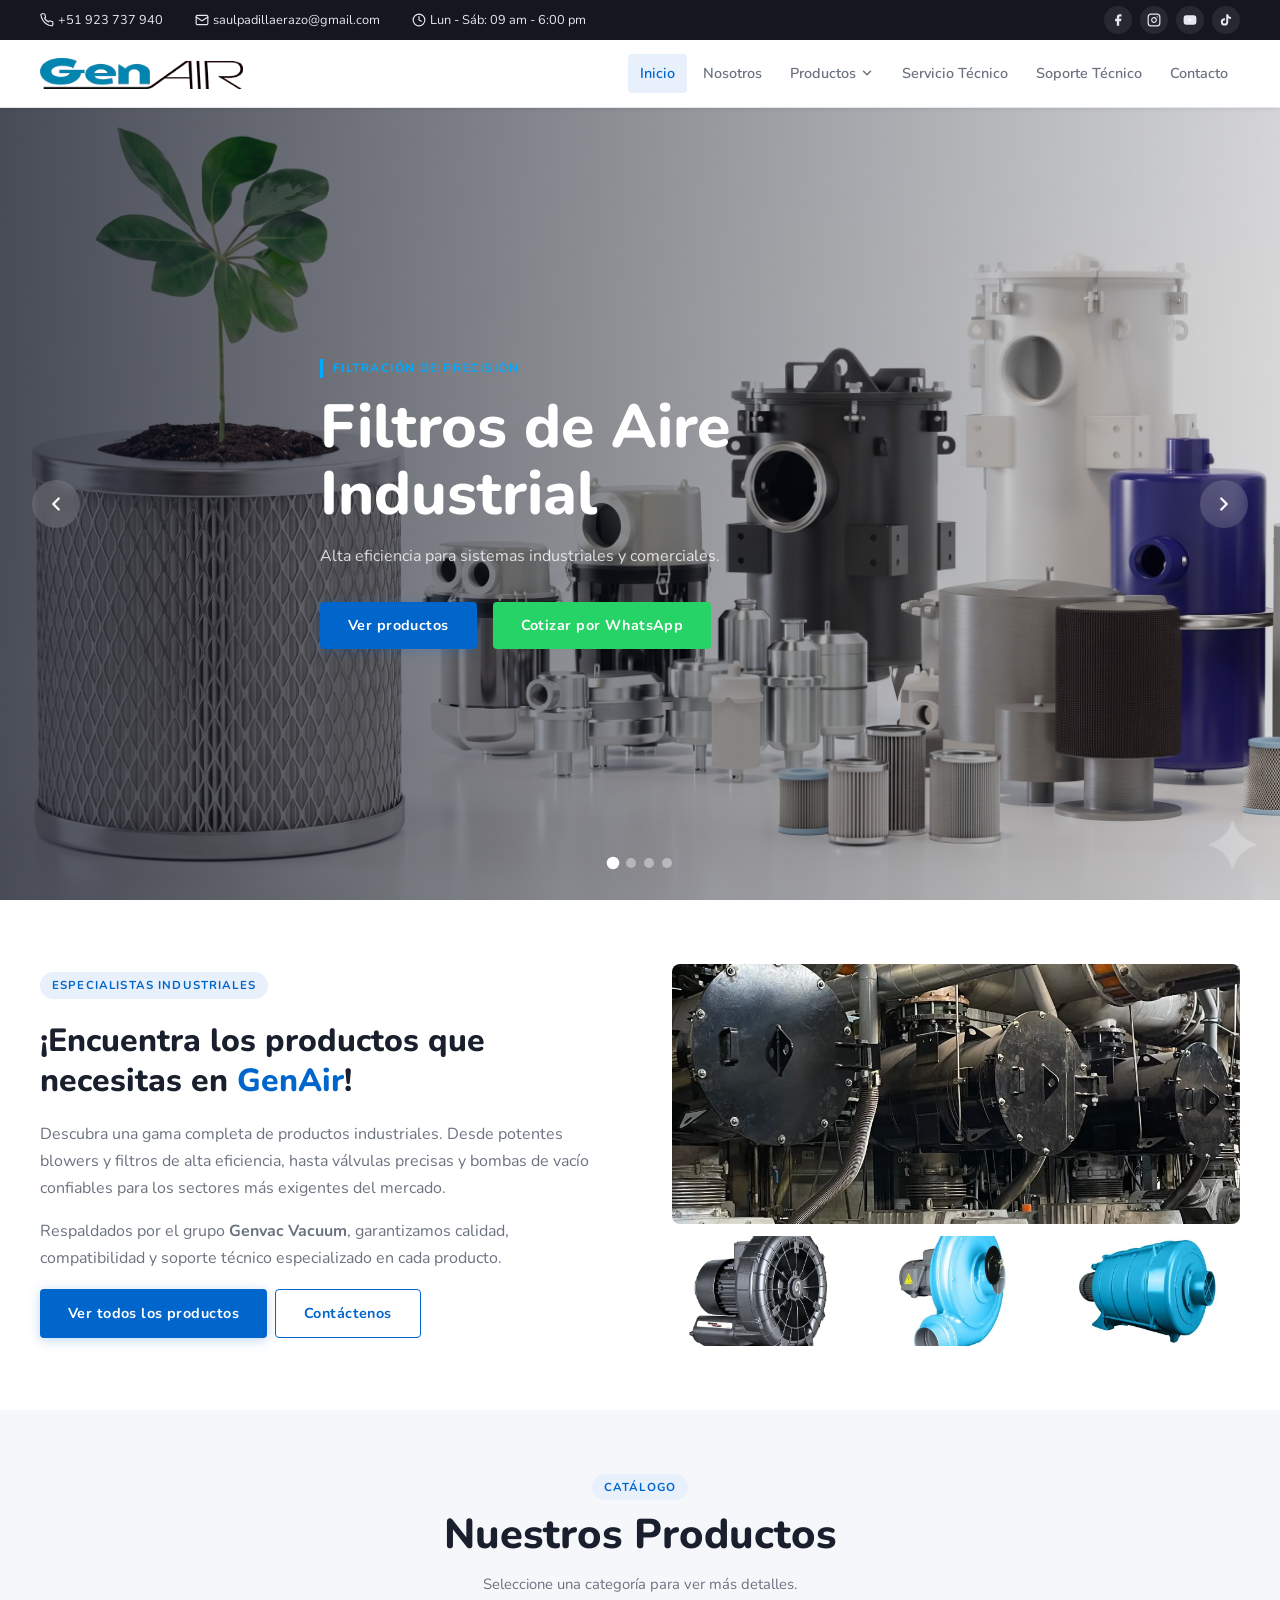
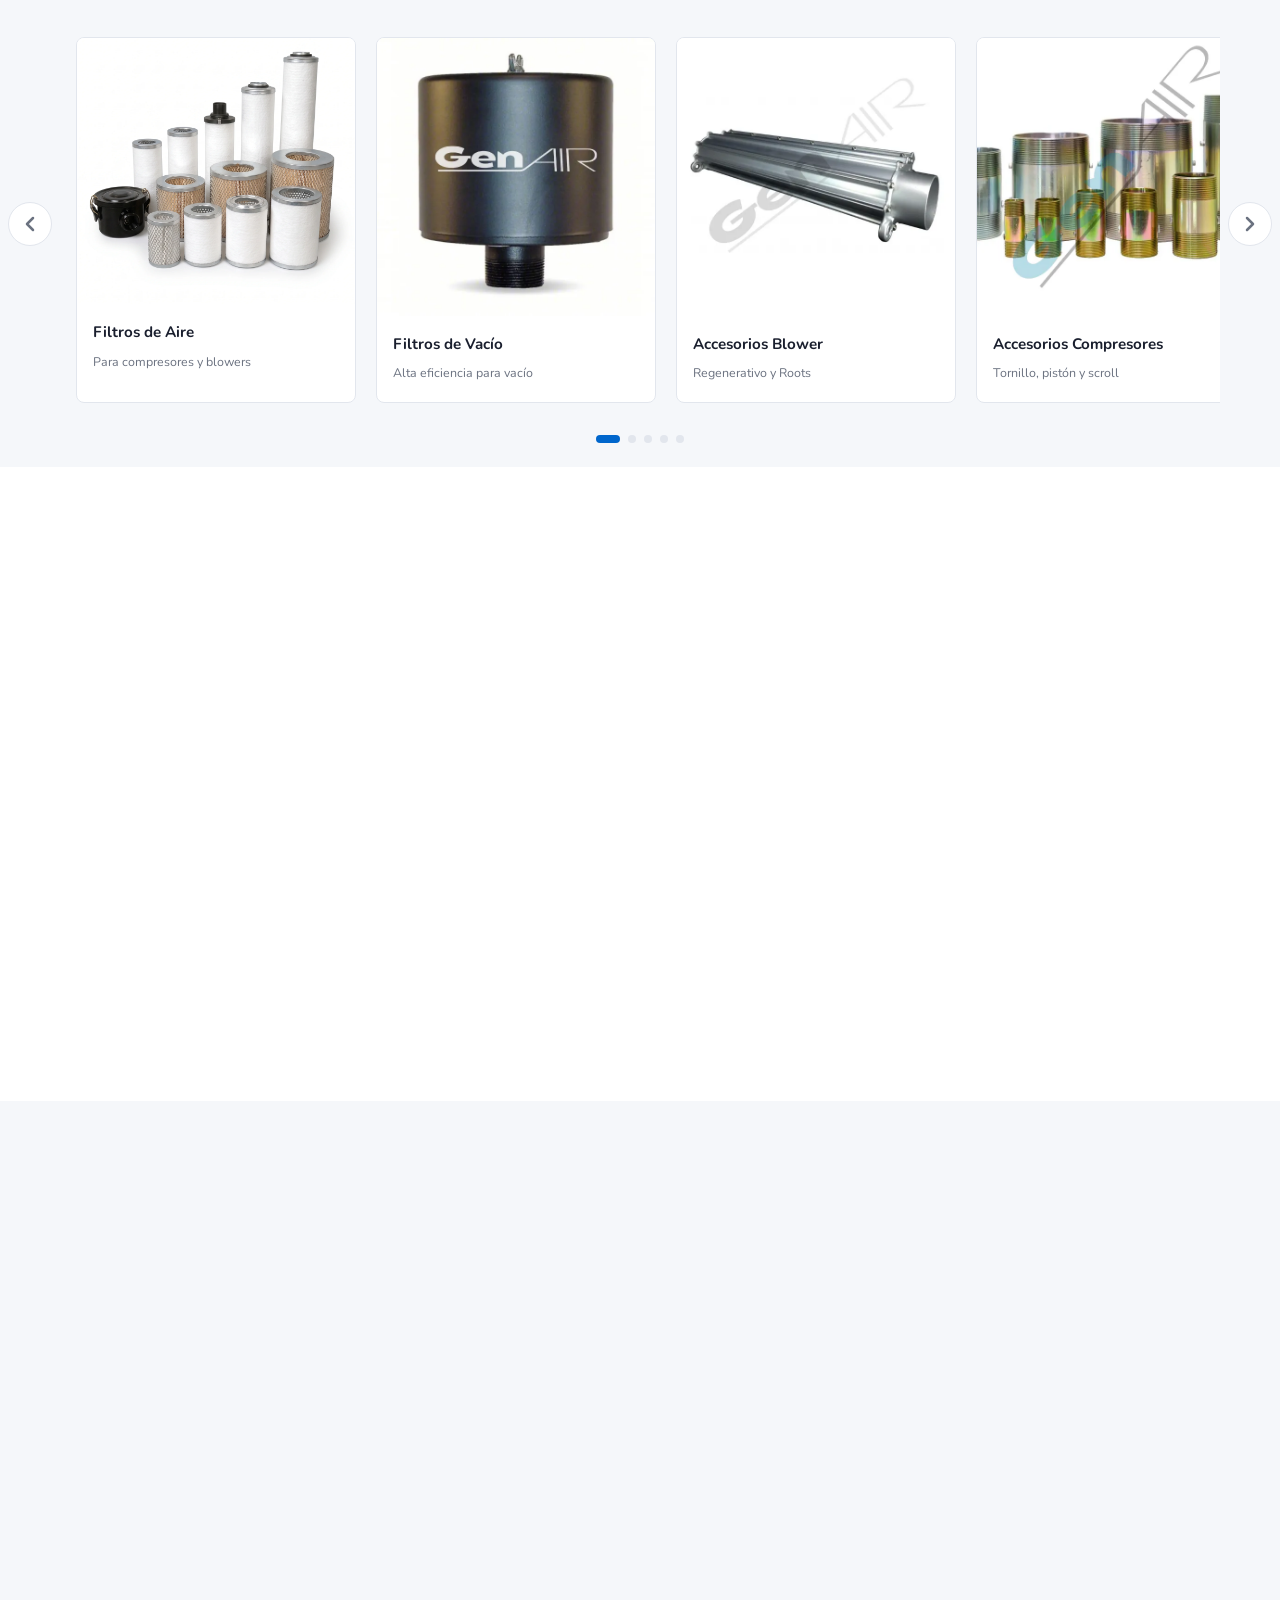
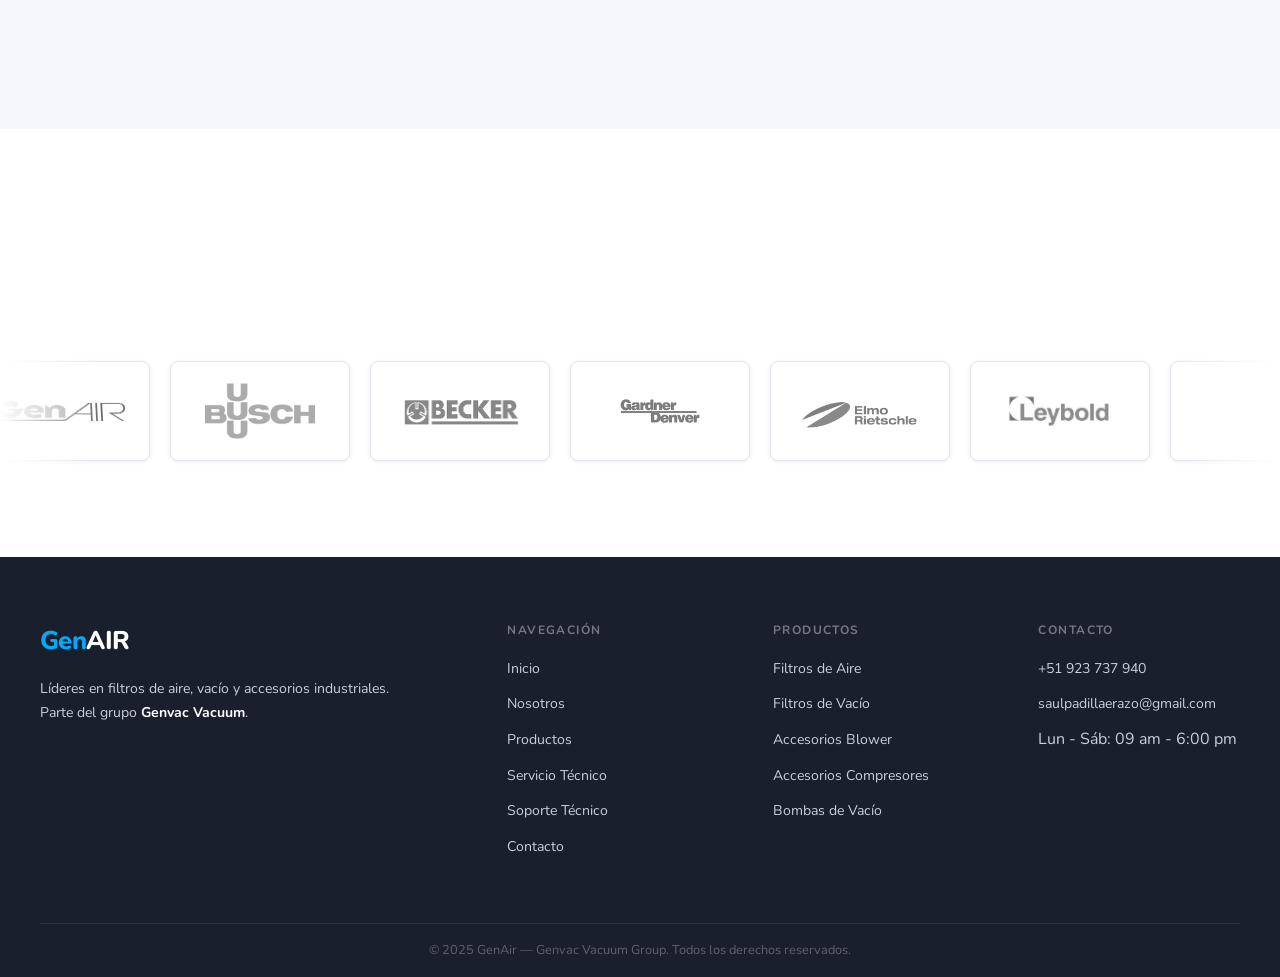
==== commit 87077b8e: "INDEX COMPLETADO AL 100%" ====
--- a/index.html
+++ b/index.html
@@ -8,12 +8,11 @@
   <link rel="preconnect" href="https://fonts.googleapis.com">
   <link rel="preconnect" href="https://fonts.gstatic.com" crossorigin>
   <link href="https://fonts.googleapis.com/css2?family=Nunito:wght@400;600;700;800&display=swap" rel="stylesheet">
-  <link rel="icon" type="image/x-icon" href="./img/logos/logo_Acesso.webp"/>
-  <link rel="icon" type="image/png" sizes="32x32" href="./favicon-32.png"/>
+  <link rel="icon" type="image/png" sizes="32x32" href="./img/logos/logo_Acesso.webp"/>
   <link rel="stylesheet" href="./styles/style.css"/>
 </head>
 <body>
-
+  
   <!-- TOPBAR -->
   <div id="topbar">
     <div class="container">
@@ -24,7 +23,7 @@
         </span>
         <span>
           <svg xmlns="http://www.w3.org/2000/svg" width="14" height="14" viewBox="0 0 24 24" fill="none" stroke="currentColor" stroke-width="2" stroke-linecap="round" stroke-linejoin="round"><rect width="20" height="16" x="2" y="4" rx="2"/><path d="m22 7-8.97 5.7a1.94 1.94 0 0 1-2.06 0L2 7"/></svg>
-          <a href="/cdn-cgi/l/email-protection#b9cad8ccd5c9d8ddd0d5d5d8dccbd8c3d6f9ded4d8d0d597dad6d4"><span class="__cf_email__" data-cfemail="7a091b0f160a1b1e1316161b1f081b00153a1d171b131654191517">[email&#160;protected]</span></a>
+          <a href="mailto:saulpadillaerazo@gmail.com">saulpadillaerazo@gmail.com</a>
         </span>
         <span>
           <svg xmlns="http://www.w3.org/2000/svg" width="14" height="14" viewBox="0 0 24 24" fill="none" stroke="currentColor" stroke-width="2" stroke-linecap="round" stroke-linejoin="round"><circle cx="12" cy="12" r="10"/><polyline points="12 6 12 12 16 14"/></svg>
@@ -44,8 +43,8 @@
   <header id="header">
     <div class="container">
       <a href="#" class="logo" aria-label="GenAir inicio">
-        <span class="logo-gen">Gen</span><span class="logo-air">AIR</span>
-      </a>
+        <img src="./img/logos/LOGO-GENAIR.png" alt="GenAir">
+     </a>
       <nav id="nav" aria-label="Menú principal">
         <ul>
           <li><a href="#" class="active">Inicio</a></li>
@@ -83,7 +82,7 @@
       <div id="slider-track">
 
         <div class="slide active" data-index="0">
-          <div class="slide-bg" style="background-image: url('img/slides/slide-1.jpg');"></div>
+          <div class="slide-bg" style="background-image: url('./img/Landing-Page/filtro-Aire11.webp');"></div>
           <div class="slide-overlay"></div>
           <div class="container slide-content">
             <span class="slide-tag">Filtración de precisión</span>
@@ -97,7 +96,7 @@
         </div>
 
         <div class="slide" data-index="1">
-          <div class="slide-bg" style="background-image: url('img/slides/slide-2.jpg');"></div>
+          <div class="slide-bg" style="background-image: url('./img/Landing-Page/FILTRO-VACIO.jpg');"></div>
           <div class="slide-overlay"></div>
           <div class="container slide-content">
             <span class="slide-tag">Vacío industrial</span>
@@ -111,7 +110,7 @@
         </div>
 
         <div class="slide" data-index="2">
-          <div class="slide-bg" style="background-image: url('img/slides/slide-3.jpg');"></div>
+          <div class="slide-bg" style="background-image: url('./img/Landing-Page/AltoRendimiento.webp');"></div>
           <div class="slide-overlay"></div>
           <div class="container slide-content">
             <span class="slide-tag">Blowers & Compresores</span>
@@ -125,7 +124,7 @@
         </div>
 
         <div class="slide" data-index="3">
-          <div class="slide-bg" style="background-image: url('img/slides/slide-4.jpg');"></div>
+          <div class="slide-bg" style="background-image: url('./img/Landing-Page/PersonasTrabajando.webp');"></div>
           <div class="slide-overlay"></div>
           <div class="container slide-content">
             <span class="slide-tag">Grupo Genvac Vacuum</span>
@@ -176,12 +175,12 @@
 
           <div class="home-intro-collage fade-right">
             <div class="collage-main">
-              <div class="img-placeholder"><span>GenAir — Producto principal</span></div>
+              <img src="./img/Landing-Page/Planta.webp" alt="GenAir producto principal">
             </div>
             <div class="collage-grid">
-              <div class="img-placeholder"><span>Producto</span></div>
-              <div class="img-placeholder"><span>Producto</span></div>
-              <div class="img-placeholder"><span>Producto</span></div>
+              <img src="./img/Sopladores/sopladores-29.webp" alt="Producto GenAir">
+              <img src="./img/Sopladores/sopladores-27.webp" alt="Producto GenAir">
+              <img src="./img/Sopladores/sopladores-23.webp" alt="Producto GenAir">
             </div>
           </div>
 
@@ -212,7 +211,7 @@
 
             <a href="./pages/productos/filtros-aire.html" class="hpc-card product-card">
               <div class="hpc-card-img">
-                <div class="img-placeholder"><span>Filtros de Aire</span></div>
+                <img src="./img/accesorios/Filtro-Aire.webp" alt="Filtros de Aire">
               </div>
               <div class="hpc-card-body">
                 <h3>Filtros de Aire</h3>
@@ -222,7 +221,7 @@
 
             <a href="./pages/productos/filtros-vacio.html" class="hpc-card product-card">
               <div class="hpc-card-img">
-                <div class="img-placeholder"><span>Filtros de Vacío</span></div>
+                <img src="./img/accesorios/GVT-110.webp" alt="Filtros de Vacío">
               </div>
               <div class="hpc-card-body">
                 <h3>Filtros de Vacío</h3>
@@ -232,7 +231,7 @@
 
             <a href="./pages/productos/accesorios-blower.html" class="hpc-card product-card">
               <div class="hpc-card-img">
-                <div class="img-placeholder"><span>Accesorios Blower</span></div>
+                <img src="./img/accesorios/CUCHILLAS-AIRE-1.webp" alt="Accesorios Blower">
               </div>
               <div class="hpc-card-body">
                 <h3>Accesorios Blower</h3>
@@ -242,7 +241,7 @@
 
             <a href="./pages/productos/accesorios-compresores.html" class="hpc-card product-card">
               <div class="hpc-card-img">
-                <div class="img-placeholder"><span>Accesorios Compresores</span></div>
+                <img src="./img/accesorios/ALL--.webp" alt="Accesorios Compresores">
               </div>
               <div class="hpc-card-body">
                 <h3>Accesorios Compresores</h3>
@@ -252,7 +251,7 @@
 
             <a href="./pages/productos/bombas-vacio.html" class="hpc-card product-card">
               <div class="hpc-card-img">
-                <div class="img-placeholder"><span>Bombas de Vacío</span></div>
+                <img src="./img/accesorios/EMPAQUE-ALL.webp" alt="Bombas de Vacío">
               </div>
               <div class="hpc-card-body">
                 <h3>Bombas de Vacío</h3>
@@ -289,11 +288,13 @@
           <p>GenAir ofrece soluciones industriales para los sectores más exigentes del mercado peruano — desde la agroindustria hasta proyectos de gran escala.</p>
         </div>
 
-        <div class="sectores-grid">
+        <div class="sectores-grid"> 
+
           <div class="sectores-img fade-left">
-            <div class="img-placeholder"><span>Producto GenAir</span></div>
-          </div>
-
+            <video autoplay muted loop playsinline class="video-genair">
+              <source src="./img/Landing-Page/GENAIR-VIDEO.mp4" type="video/mp4">
+            </video>
+          </div>
           <div class="sectores-list fade-right">
 
             <div class="sector-item">
@@ -403,7 +404,7 @@
       <div class="container">
         <div class="section-header fade-up">
           <span class="section-tag">Distribuidores autorizados</span>
-          <h2>Nuestras Marcas</h2>
+          <h2>Nuestros Aliados</h2>
           <p>Representamos y distribuimos las principales marcas industriales del mercado.</p>
         </div>
       </div>
@@ -414,57 +415,43 @@
 
           <!-- Bloque 1 — original -->
           <div class="marca-card">
-            <!-- Cuando tengas el logo: <img src="./img/marcas/genvac.png" alt="Genvac"> -->
-            <span class="marca-nombre">Genvac</span>
+            <img src="./img/logos/LOGO-GENAIR.png" alt="GenAir">
           </div>
           <div class="marca-card">
-            <span class="marca-nombre">HUS</span>
+            <img src="./img/logos/busch.png" alt="Busch">
           </div>
           <div class="marca-card">
-            <span class="marca-nombre">HUC</span>
+            <img src="./img/logos/Becker.png" alt="Becker">
           </div>
           <div class="marca-card">
-            <span class="marca-nombre">Roots</span>
+            <img src="./img/logos/Garden-Dever.png" alt="Gardner Denver">
           </div>
           <div class="marca-card">
-            <span class="marca-nombre">Busch</span>
+            <img src="./img/logos/Elmo-Rietchls.png" alt="Elmo Rietschle">
           </div>
           <div class="marca-card">
-            <span class="marca-nombre">Becker</span>
-          </div>
-          <div class="marca-card">
-            <span class="marca-nombre">Elmo Rietschle</span>
-          </div>
-          <div class="marca-card">
-            <span class="marca-nombre">Atlas Copco</span>
-          </div>
-
-          <!-- Bloque 2 — clon exacto para loop infinito CSS -->
+            <img src="./img/logos/laybold.jpg" alt="Leybold">
+          </div>
+
+          <!-- Bloque 2 — clon exacto para loop infinito -->
           <div class="marca-card" aria-hidden="true">
-            <span class="marca-nombre">Genvac</span>
+            <img src="./img/logos/LOGO-GENAIR.png" alt="GenAir">
           </div>
           <div class="marca-card" aria-hidden="true">
-            <span class="marca-nombre">HUS</span>
+            <img src="./img/logos/busch.png" alt="Busch">
           </div>
           <div class="marca-card" aria-hidden="true">
-            <span class="marca-nombre">HUC</span>
+            <img src="./img/logos/Becker.png" alt="Becker">
           </div>
           <div class="marca-card" aria-hidden="true">
-            <span class="marca-nombre">Roots</span>
+            <img src="./img/logos/Garden-Dever.png" alt="Gardner Denver">
           </div>
           <div class="marca-card" aria-hidden="true">
-            <span class="marca-nombre">Busch</span>
+            <img src="./img/logos/Elmo-Rietchls.png" alt="Elmo Rietschle">
           </div>
           <div class="marca-card" aria-hidden="true">
-            <span class="marca-nombre">Becker</span>
-          </div>
-          <div class="marca-card" aria-hidden="true">
-            <span class="marca-nombre">Elmo Rietschle</span>
-          </div>
-          <div class="marca-card" aria-hidden="true">
-            <span class="marca-nombre">Atlas Copco</span>
-          </div>
-
+            <img src="./img/logos/laybold.jpg" alt="Leybold">
+          </div>
         </div>
       </div>
     </section>
@@ -505,7 +492,7 @@
         <h4>Contacto</h4>
         <ul>
           <li><a href="tel:+51923737940">+51 923 737 940</a></li>
-          <li><a href="/cdn-cgi/l/email-protection#82f1e3f7eef2e3e6ebeeeee3e7f0e3f8edc2e5efe3ebeeace1edef"><span class="__cf_email__" data-cfemail="dba8baaeb7abbabfb2b7b7babea9baa1b49bbcb6bab2b7f5b8b4b6">[email&#160;protected]</span></a></li>
+          <li><a href="mailto:saulpadillaerazo@gmail.com">saulpadillaerazo@gmail.com</a></li>
           <li>Lun - Sáb: 09 am - 6:00 pm</li>
         </ul>
       </div>
@@ -523,6 +510,6 @@
     <span>¿Necesitas ayuda?</span>
   </a>
 
-  <script data-cfasync="false" src="/cdn-cgi/scripts/5c5dd728/cloudflare-static/email-decode.min.js"></script><script src="./js/main.js"></script>
+  <script src="./js/main.js"></script>
 </body>
 </html>
--- a/styles/style.css
+++ b/styles/style.css
@@ -294,6 +294,12 @@
   display: flex;
   align-items: center;
 }
+.logo img {
+  height: 32px;
+  width: auto;
+  display: block;
+  object-fit: contain;
+}
 
 .logo-gen {
   color: #0066cc;
@@ -2112,8 +2118,10 @@
   gap: 12px;
 }
 
-.collage-main .img-placeholder {
+.collage-main img {
+  width: 100%;
   height: 260px;
+  object-fit: cover;
   border-radius: 8px;
 }
 
@@ -2122,8 +2130,10 @@
   grid-template-columns: repeat(3, 1fr);
   gap: 10px;
 }
-.collage-grid .img-placeholder {
+.collage-grid img {
+  width: 100%;
   height: 110px;
+  object-fit: cover;
   border-radius: 4px;
 }
 
@@ -2278,7 +2288,7 @@
   display: grid;
   grid-template-columns: 1fr 1fr;
   gap: 64px;
-  align-items: start;
+  align-items: center;
   margin-top: 32px;
 }
 @media (max-width: 768px) {
@@ -2287,14 +2297,27 @@
   }
 }
 
-.sectores-img .img-placeholder {
-  height: 380px;
+.sectores-img {
+  position: relative;
+  overflow: hidden;
   border-radius: 8px;
-}
-@media (max-width: 768px) {
-  .sectores-img .img-placeholder {
-    height: 240px;
-  }
+  display: flex;
+  align-items: center;
+  justify-content: center;
+}
+.sectores-img video {
+  width: 100%;
+  max-width: 520px;
+  aspect-ratio: 16/10;
+  object-fit: cover;
+  border-radius: 8px;
+  display: block;
+  box-shadow: 0 4px 16px rgba(0, 0, 0, 0.1);
+}
+
+.video-genair {
+  width: 100%;
+  max-width: 520px;
 }
 
 .sectores-list {
@@ -2420,17 +2443,8 @@
   gap: 20px;
   width: max-content;
   will-change: transform;
-  transform: translateZ(0);
-  backface-visibility: hidden;
-}
-@keyframes marcas-scroll {
-  0% {
-    transform: translate3d(0, 0, 0);
-  }
-  100% {
-    transform: translate3d(-50%, 0, 0);
-  }
-}
+}
+
 .marca-card {
   flex-shrink: 0;
   width: 180px;
